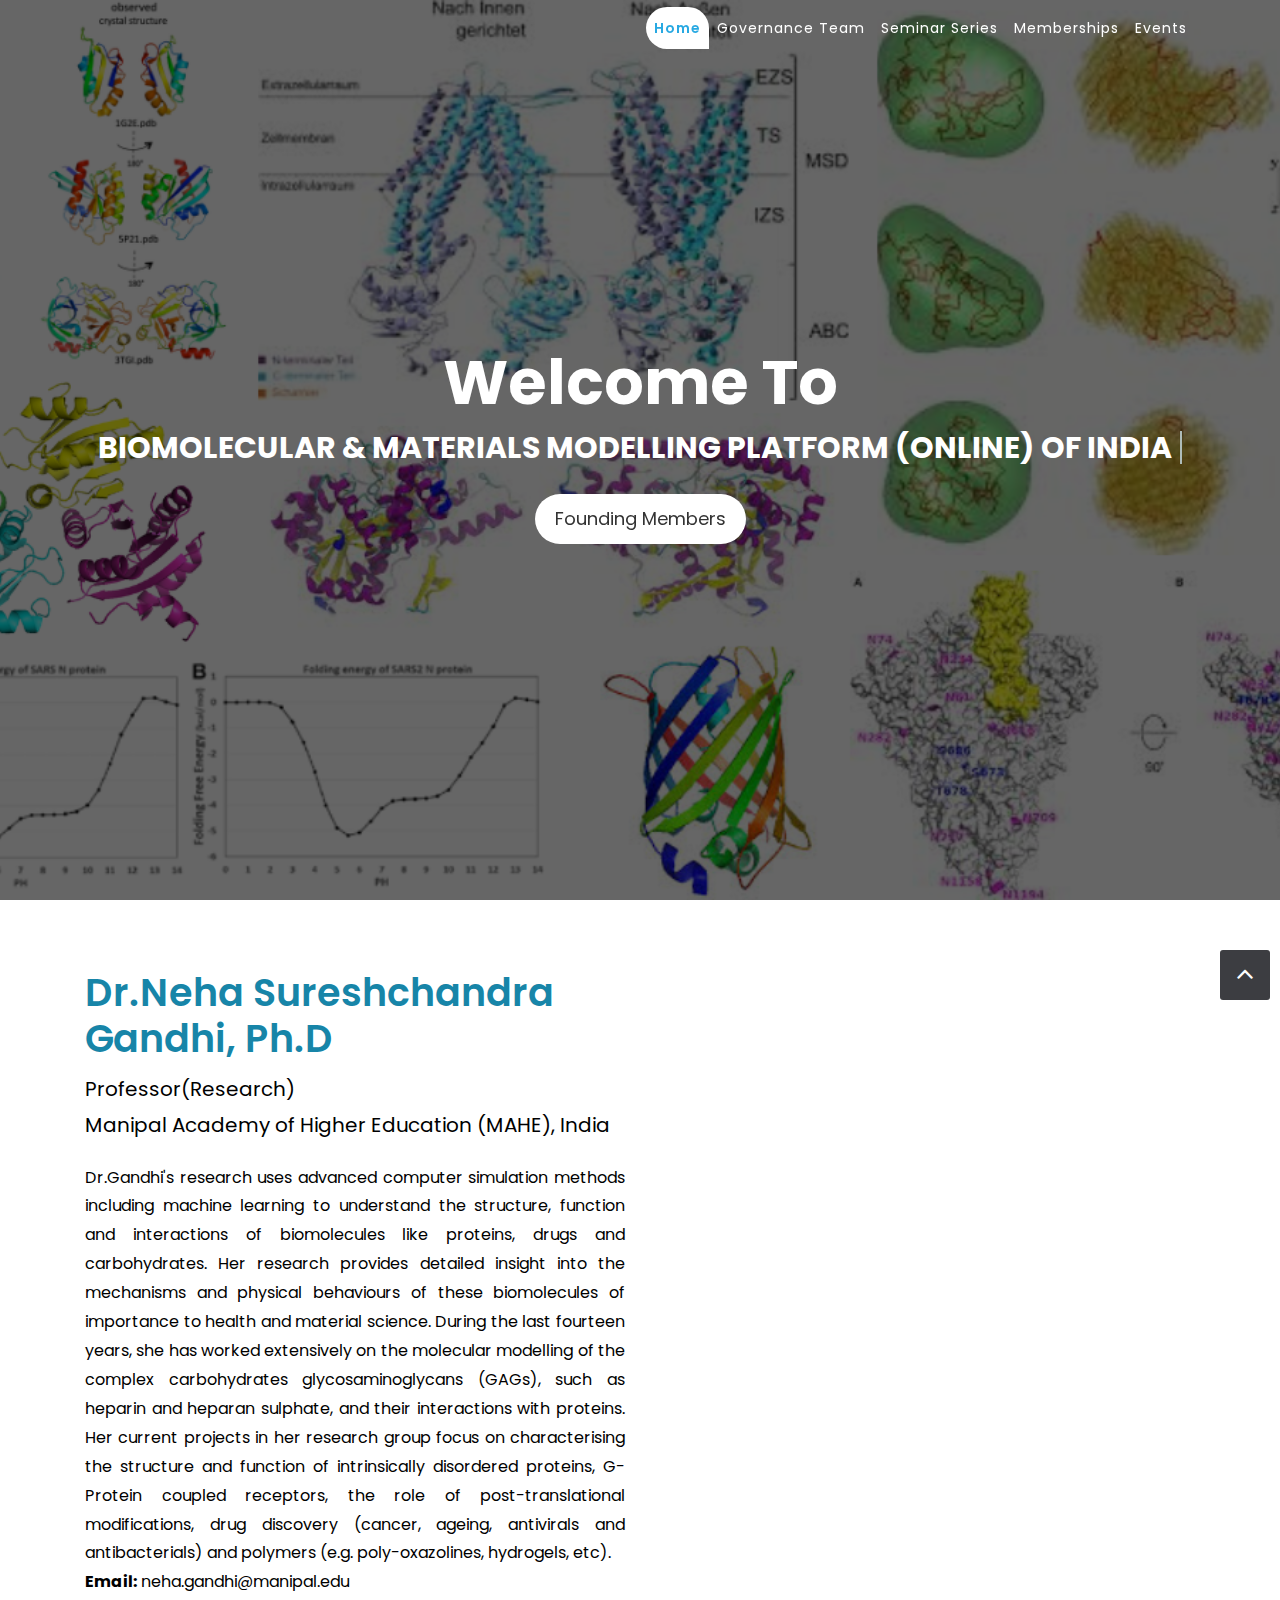
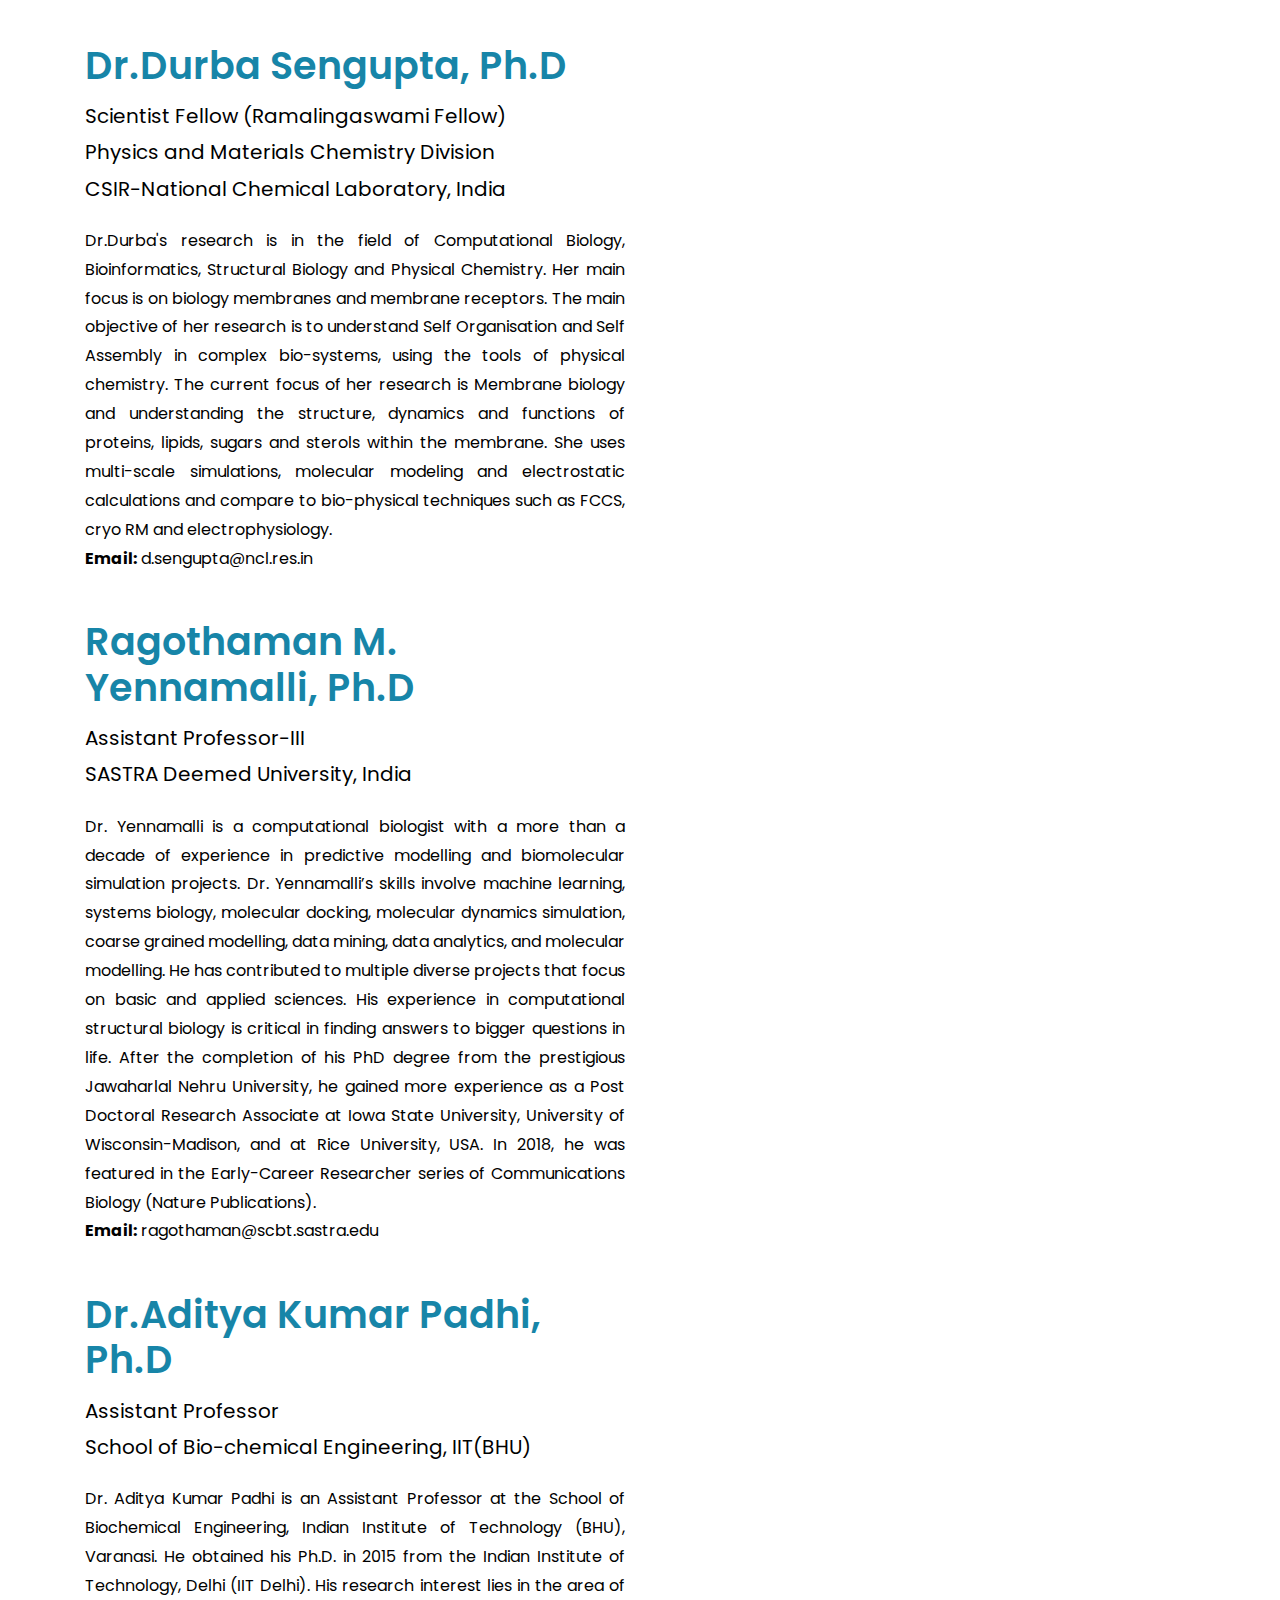
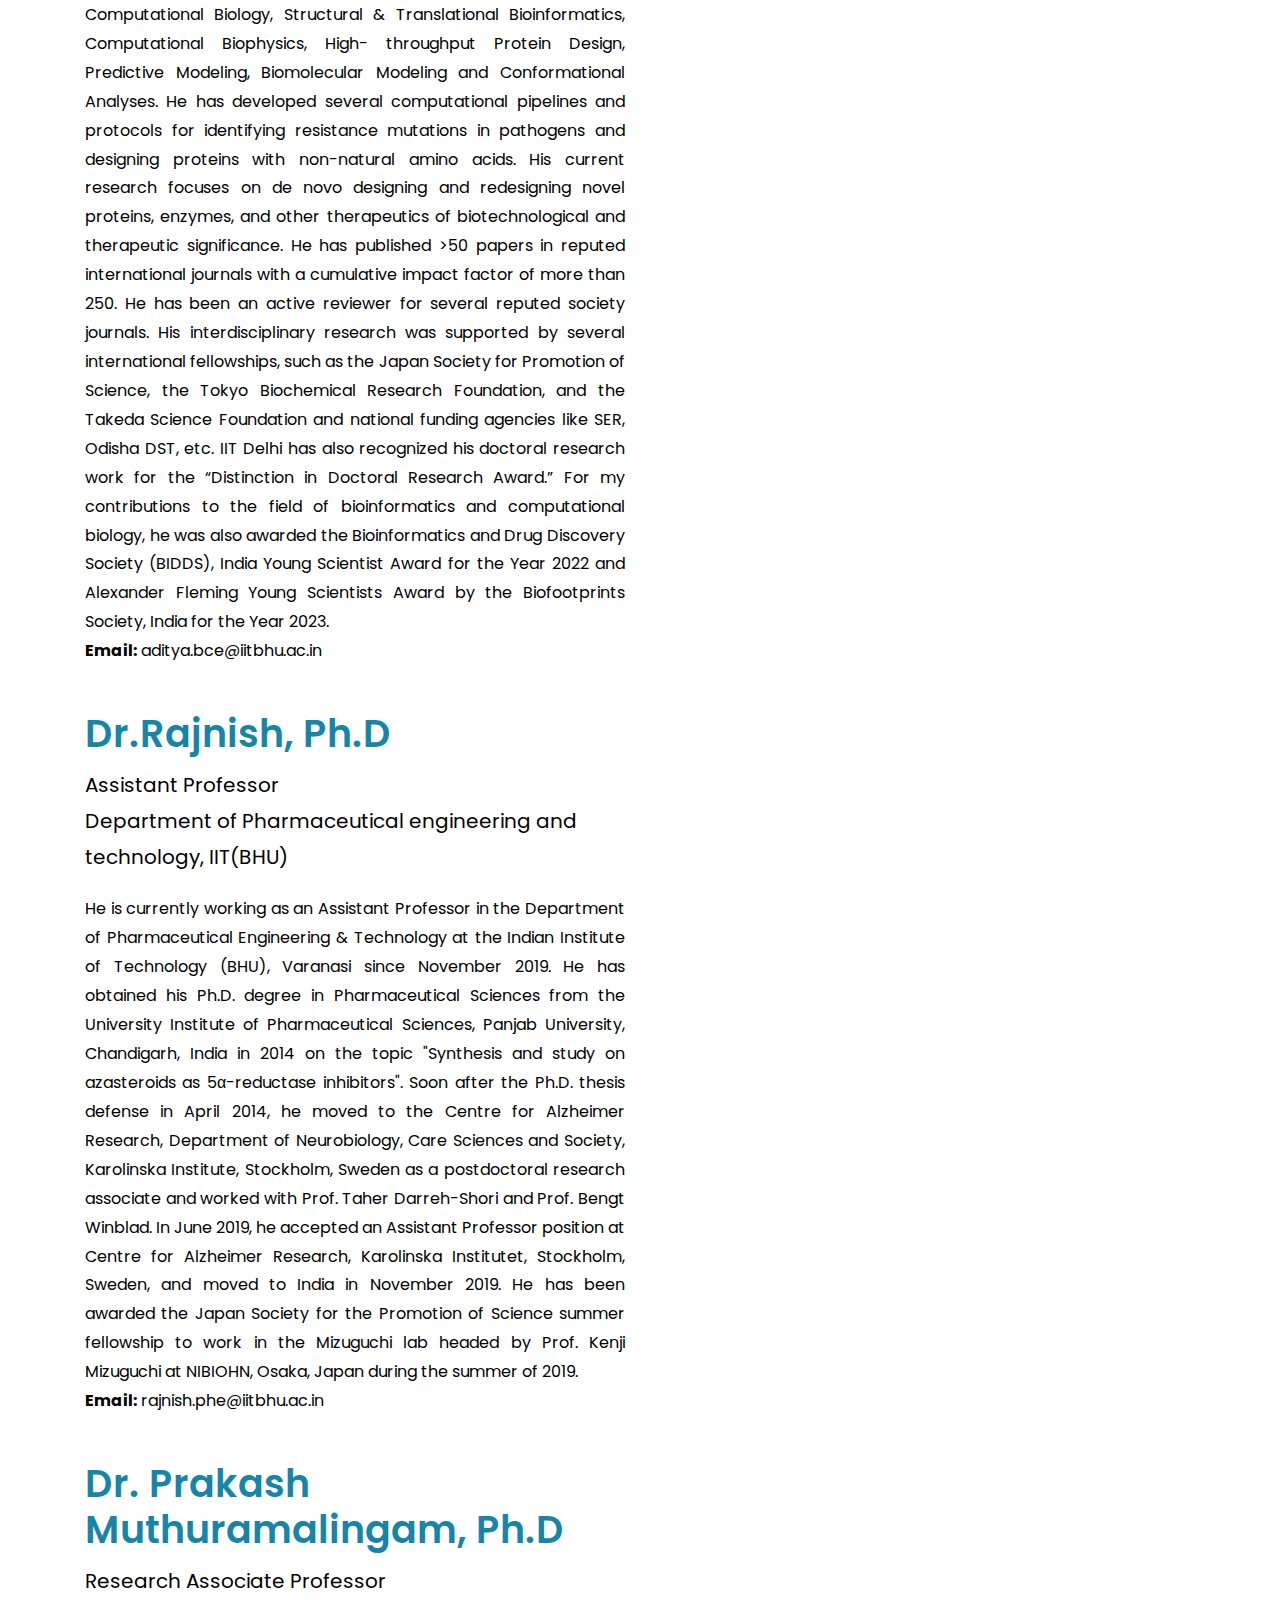
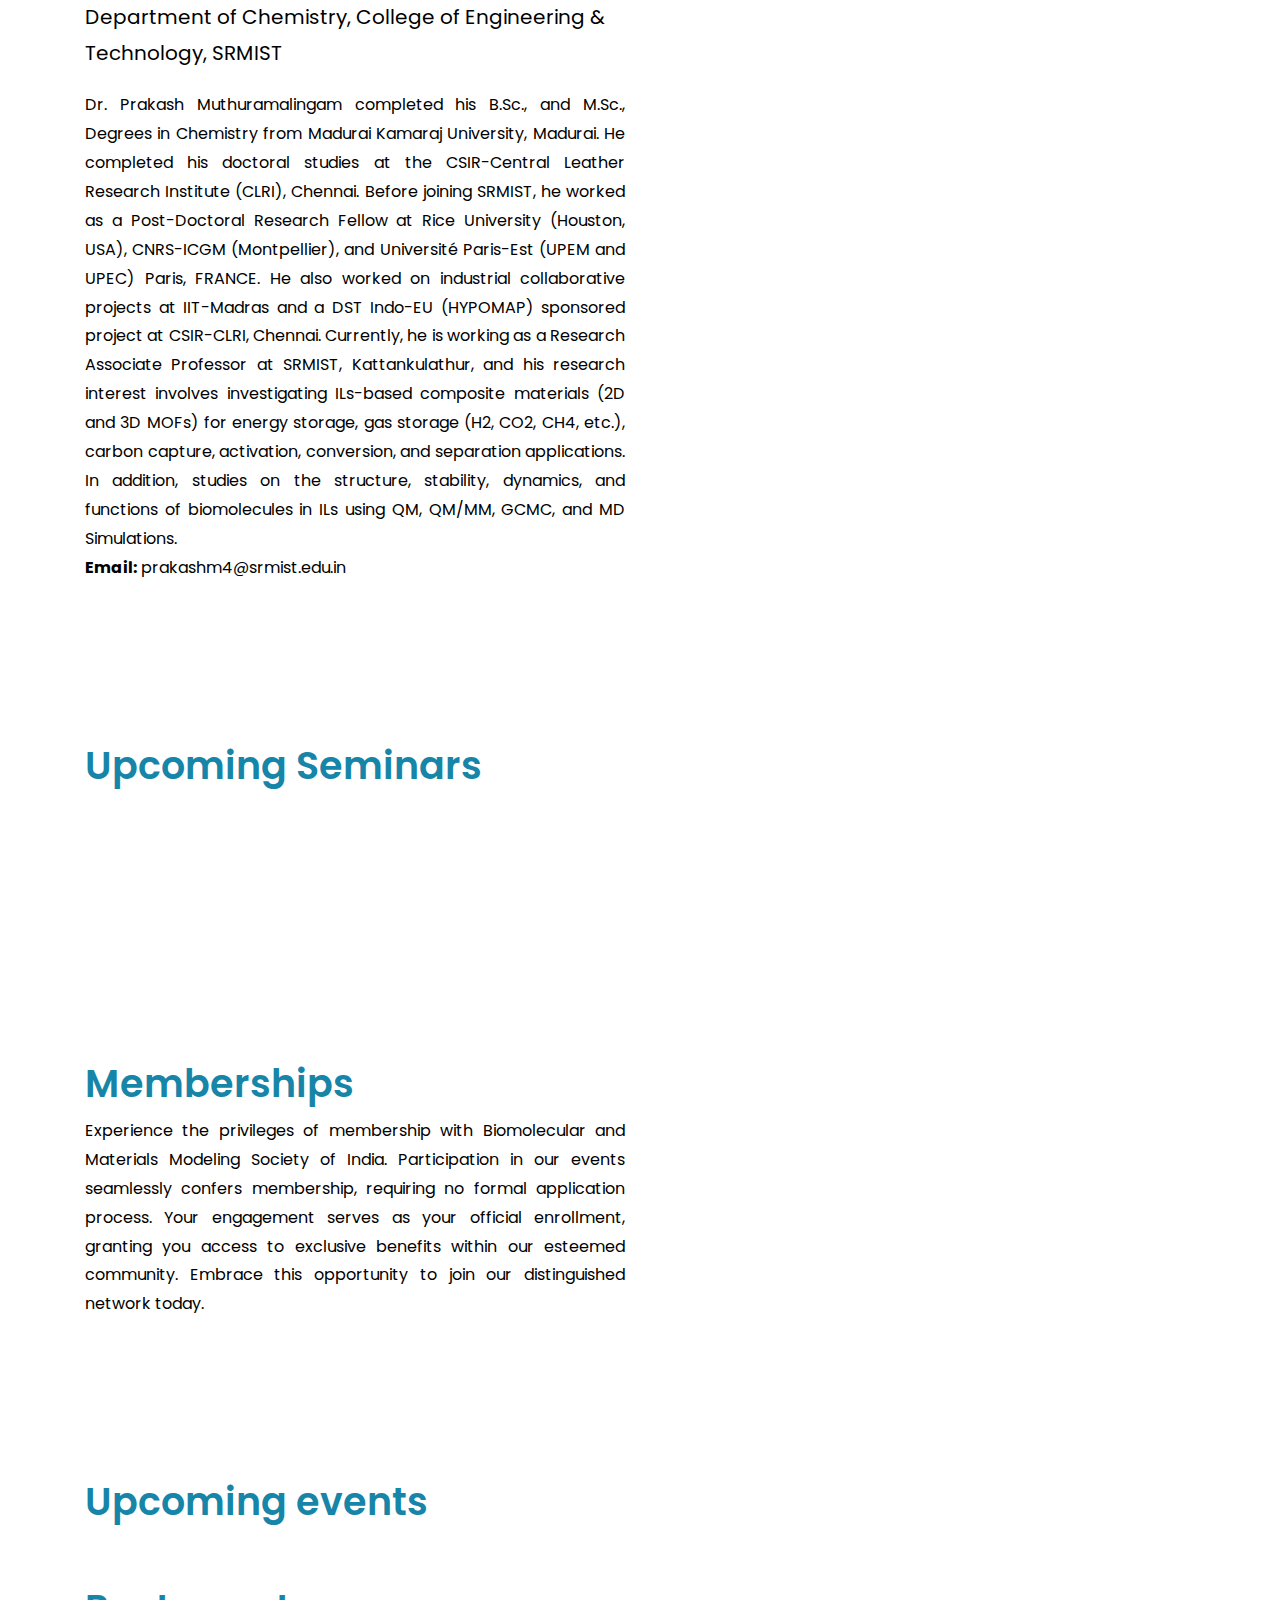
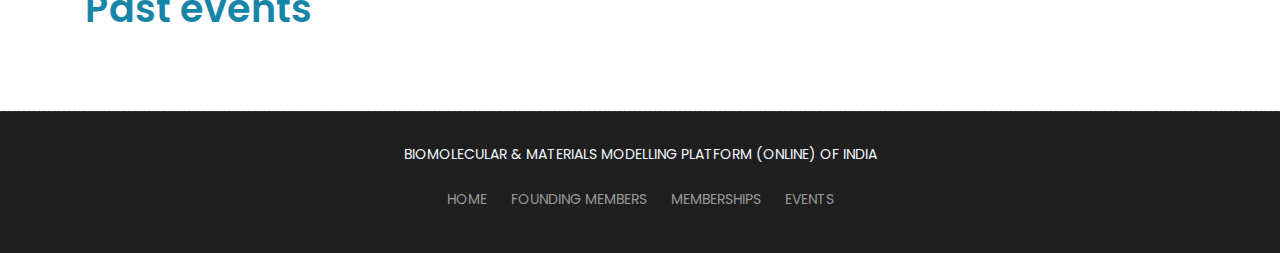
==== index.html @ 494cc8e1 "Update index.html" ====
<!DOCTYPE html>
<html lang="en">

    <!-- Basic -->
    <meta charset="utf-8">
    <meta http-equiv="X-UA-Compatible" content="IE=edge">   
   
    <!-- Mobile Metas -->
    <meta name="viewport" content="width=device-width, minimum-scale=1.0, maximum-scale=1.0, user-scalable=no">
 
     <!-- Site Metas -->
    <title>Biomolecular & Materials Modelling Platform (Online) of India</title>  
    <meta name="keywords" content="yennamalli">
    <meta name="description" content="sastra">
    <meta name="author" content="Dharshini Priya">

    <!-- Site Icons -->
    <!--<link rel="shortcut icon" href="images/favicon.ico" type="image/x-icon" />
    <link rel="apple-touch-icon" href="images/apple-touch-icon.png">-->

    <!-- Bootstrap CSS -->
    <link rel="stylesheet" href="css/bootstrap.min.css">
    <!-- Site CSS -->
    <link rel="stylesheet" href="style.css">
    <!-- Responsive CSS -->
    <link rel="stylesheet" href="css/responsive.css">
    <!-- Custom CSS -->
    <link rel="stylesheet" href="css/custom.css">
	<script src="js/modernizr.js"></script>
	<link rel="stylesheet" href="https://cdnjs.cloudflare.com/ajax/libs/font-awesome/4.7.0/css/font-awesome.min.css">
	<script src="js/button.js"></script>	<!-- Modernizr -->

    <!--[if lt IE 9]>
      <script src="https://oss.maxcdn.com/libs/html5shiv/3.7.0/html5shiv.js"></script>
      <script src="https://oss.maxcdn.com/libs/respond.js/1.4.2/respond.min.js"></script>
    <![endif]-->

</head>
<body id="page-top" class="politics_version">

    <!--LOADER
    <div id="preloader">
        <div id="main-ld">
			<div id="loader"></div>  
		</div>
    </div> end loader -->
  
	
    <!-- Navigation -->
    <nav class="navbar navbar-expand-lg navbar-dark fixed-top" id="mainNav">
      <div class="container">
       <!--<a class="navbar-brand js-scroll-trigger" href="#page-top">
			<img class="img-fluid" src="logo/Logo.png"  width="80px" height="80px" alt="" />
		</a>-->
        <button class="navbar-toggler navbar-toggler-right" type="button" data-toggle="collapse" data-target="#navbarResponsive" aria-controls="navbarResponsive" aria-expanded="false" aria-label="Toggle navigation">
          Menu
          <i class="fa fa-bars"></i>
        </button>
        <div class="collapse navbar-collapse" id="navbarResponsive">
          <ul class="navbar-nav text-uppercase ml-auto">
            <li class="nav-item">
              <a class="nav-link js-scroll-trigger active" href="#home">Home</a>
			</li>
			<li class="nav-item">
				<a class="nav-link js-scroll-trigger active" href="#PI">Governance Team</a>
			  </li>
			  <li class="nav-item">
				<a class="nav-link js-scroll-trigger active" href="#Teaching">Seminar Series</a>
			  </li>
			  <li class="nav-item">
				<a class="nav-link js-scroll-trigger active" href="#memberships">Memberships</a>
			  </li>
			  <li class="nav-item">
				<a class="nav-link js-scroll-trigger active" href="#events">Events</a>
			  </li>
          </ul>
        </div>
      </div>
	</nav>
	
<!--HOME-->	
	<section id="home" class="main-banner parallaxie" style="background: url('uploads/cover_1.png')">
		<div class="heading">
			<h1>Welcome to</h1>			
			<h3 class="cd-headline clip is-full-width">
				<!--<span>Lorem Ipsum Dolor Sit Amet </span>-->
				<span class="cd-words-wrapper">
					<b class="is-visible">Biomolecular & Materials Modelling Platform (Online) of India</b>
					<!--<b>Web Design</b>
					<b>Creative Design</b>
					<b>Graphic Design</b>-->
				</span>
				<div class="btn-ber">
					<a class="get_btn hvr-bounce-to-top" href="#PI">Founding Members</a>
				</div>
			</h3>
		</div>
	</section>
<!--HOME ENDS-->


<!-- Meet the GOVERNANCE TEAM-->
    <div id="PI" class="section wb">
        <div class="container">
            <div class="row">
                <div class="col-md-6">
                    <div class="message-box"> 
<h2 style="color:#1785A8">Dr.Neha Sureshchandra Gandhi, Ph.D</h2>
                        <p style="font-size:20px; color:black"> Professor(Research)<br>
							Manipal Academy of Higher Education (MAHE), India </p>
						<p style="font-size:16px; color:black" align="justify">
						   Dr.Gandhi's research uses advanced computer simulation methods including machine learning to understand the structure, function and interactions of biomolecules like proteins, drugs and carbohydrates. Her research provides detailed insight into the mechanisms and physical behaviours of these biomolecules of importance to health and material science. During the last fourteen years, she has worked extensively on the molecular modelling of the complex carbohydrates glycosaminoglycans (GAGs), such as heparin and heparan sulphate, and their interactions with proteins.
						   Her current projects in her research group focus on characterising the structure and function of intrinsically disordered proteins, G-Protein coupled receptors, the role of post-translational modifications, drug discovery (cancer, ageing, antivirals and antibacterials) and polymers (e.g. poly-oxazolines, hydrogels, etc).
						   <b><br>Email:</b> neha.gandhi@manipal.edu<br> </p>
						   
						  <br>


			<h2 style="color:#1785A8">Dr.Durba Sengupta, Ph.D</h2>
                        <p style="font-size:20px; color:black"> Scientist Fellow (Ramalingaswami Fellow)<br> Physics and Materials Chemistry Division<br>
							CSIR-National Chemical Laboratory, India </p>
						<p style="font-size:16px; color:black" align="justify">
						   Dr.Durba's research is in the field of Computational Biology, Bioinformatics, Structural Biology and Physical Chemistry. Her main focus is on biology membranes and membrane receptors. The main objective of her research is to understand Self Organisation and Self Assembly in complex bio-systems, using the tools of physical chemistry. The current focus of her research is Membrane biology and understanding the structure, dynamics
						   and functions of proteins, lipids, sugars and sterols within the membrane. She uses multi-scale simulations, molecular modeling and electrostatic calculations and compare to bio-physical techniques such as FCCS, cryo RM and electrophysiology.
						   <b><br>Email:</b> d.sengupta@ncl.res.in<br> </p>
						   
						 <br>

			    
                        <h2 style="color:#1785A8">Ragothaman M. Yennamalli, Ph.D</h2>
                        <p style="font-size:20px; color:black"> Assistant Professor-III<br>
							SASTRA Deemed University, India </p>
						<p style="font-size:16px; color:black" align="justify">
						   Dr. Yennamalli is a computational biologist with a more than a decade of experience in predictive modelling and biomolecular simulation projects. Dr. Yennamalli’s skills involve machine learning, systems biology, molecular docking, molecular dynamics simulation, coarse grained modelling, data mining, data analytics, and molecular modelling. He has contributed to multiple diverse projects that focus on basic and applied sciences. His experience in computational structural biology is critical in finding answers to bigger questions in life.
						   After the completion of his PhD degree from the prestigious Jawaharlal Nehru University, he gained more experience as a Post Doctoral Research Associate at Iowa State University, University of Wisconsin-Madison, and at Rice University, USA. 
						   In 2018, he was featured in the Early-Career Researcher series of Communications Biology (Nature Publications).
						<b><br>Email:</b> ragothaman@scbt.sastra.edu<br></p>
						
						<br>

			<h2 style="color:#1785A8">Dr.Aditya Kumar Padhi, Ph.D</h2>
                        <p style="font-size:20px; color:black"> Assistant Professor<br>
							School of Bio-chemical Engineering, IIT(BHU) </p>
						<p style="font-size:16px; color:black" align="justify">
							Dr. Aditya Kumar Padhi is an Assistant Professor at the School of Biochemical
							Engineering, Indian Institute of Technology (BHU), Varanasi. He obtained his Ph.D. in 2015 from the
							Indian Institute of Technology, Delhi (IIT Delhi). His research interest lies in the area of
							Computational Biology, Structural &amp; Translational Bioinformatics, Computational Biophysics, High-
							throughput Protein Design, Predictive Modeling, Biomolecular Modeling and Conformational
							Analyses. He has developed several computational pipelines and protocols for identifying resistance
							mutations in pathogens and designing proteins with non-natural amino acids. His current research
							focuses on de novo designing and redesigning novel proteins, enzymes, and other therapeutics of
							biotechnological and therapeutic significance. He has published &gt;50 papers in reputed international
							journals with a cumulative impact factor of more than 250. He has been an active reviewer for several
							reputed society journals. His interdisciplinary research was supported by several international
							fellowships, such as the Japan Society for Promotion of Science, the Tokyo Biochemical Research
							Foundation, and the Takeda Science Foundation and national funding agencies like SER, Odisha DST,
							etc. IIT Delhi has also recognized his doctoral research work for the “Distinction in Doctoral
							Research Award.” For my contributions to the field of bioinformatics and computational biology, he
							was also awarded the Bioinformatics and Drug Discovery Society (BIDDS), India Young Scientist
							Award for the Year 2022 and Alexander Fleming Young Scientists Award by the Biofootprints
							Society, India for the Year 2023.
						<b><br>Email:</b> aditya.bce@iitbhu.ac.in<br></p>
						
						<br>

			<h2 style="color:#1785A8">Dr.Rajnish, Ph.D</h2>
                        <p style="font-size:20px; color:black"> Assistant Professor<br>
							Department of Pharmaceutical engineering and technology, IIT(BHU) </p>
						<p style="font-size:16px; color:black" align="justify">
						   He is currently working as an Assistant Professor in the Department of Pharmaceutical Engineering & Technology at the Indian Institute of Technology (BHU), Varanasi since November 2019. He has obtained his Ph.D. degree in Pharmaceutical Sciences from the University Institute of Pharmaceutical Sciences,
						   Panjab University, Chandigarh, India in 2014 on the topic "Synthesis and study on azasteroids as 5α-reductase inhibitors". Soon after the Ph.D. thesis defense in April 2014, he moved to the Centre for Alzheimer Research, Department of Neurobiology, Care Sciences and Society, Karolinska
						   Institute, Stockholm, Sweden as a postdoctoral research associate and worked with Prof. Taher Darreh-Shori and Prof. Bengt Winblad. In June 2019, he accepted an Assistant Professor position at Centre for Alzheimer Research, Karolinska Institutet, Stockholm, Sweden, and moved to India in
						   November 2019. He has been awarded the Japan Society for the Promotion of Science summer fellowship to work in the Mizuguchi lab headed by Prof. Kenji Mizuguchi at NIBIOHN, Osaka, Japan during the summer of 2019.
						<b><br>Email:</b> rajnish.phe@iitbhu.ac.in<br></p>
						
						<br>
						
			<h2 style="color:#1785A8">Dr. Prakash Muthuramalingam, Ph.D</h2>
                        <p style="font-size:20px; color:black"> Research Associate Professor<br>
							Department of Chemistry, College of Engineering & Technology, SRMIST</p>
						<p style="font-size:16px; color:black" align="justify">
						   Dr. Prakash Muthuramalingam completed his B.Sc., and M.Sc., Degrees in Chemistry from Madurai Kamaraj University, Madurai. He completed his doctoral studies at the CSIR-Central Leather Research Institute (CLRI), Chennai. Before joining SRMIST, he worked as a Post-Doctoral Research Fellow at Rice University (Houston, USA), CNRS-ICGM (Montpellier), and Université Paris-Est (UPEM and UPEC) Paris, FRANCE. He also worked on industrial collaborative projects at IIT-Madras and a DST Indo-EU (HYPOMAP) sponsored project at CSIR-CLRI, Chennai. Currently, he is working as a Research Associate Professor at SRMIST, Kattankulathur, and his research interest involves investigating ILs-based composite materials (2D and 3D MOFs) for energy storage, gas storage (H2, CO2, CH4, etc.), carbon capture, activation, conversion, and separation applications. In addition, studies on the structure, stability, dynamics, and functions of biomolecules in ILs using QM, QM/MM, GCMC, and MD Simulations.
						<b><br>Email:</b> prakashm4@srmist.edu.in<br></p>
						
                        <!--<a href="#" class="sim-btn hvr-bounce-to-top"><span>Contact Us</span></a>-->
                    </div><!-- end messagebox -->
                </div><!-- end col -->

                <div class="col-md-6">
                    <div class="right-box-pro wow fadeIn">
						<center><img style="padding-top:110px; padding-bottom:160px;" src="uploads/Dr. Neha Sureshchandra Gandhi.jpg" alt="" class="img-fluid img-rounded"  width="300px" height="300px">
						<img style="padding-top:180px; padding-bottom:120px;" src="uploads/Dr.Durba Sengupta_1.jpg" alt="" class="img-fluid img-rounded"  width="300px" height="300px">
						<img style="padding-top:220px; padding-bottom:20px;" src="uploads/Raghu_1.jpg" alt="" class="img-fluid img-rounded"  width="300px" height="300px">
						<img style="padding-top:200px; padding-bottom:500px;" src="uploads/AKP_1.jpg" alt="" class="img-fluid img-rounded"  width="300px" height="300px">
						<img style="padding-top:160px; padding-bottom:250px;" src="uploads/Dr. Rajnish_1.jpeg" alt="" class="img-fluid img-rounded" width="300px" height="300px">
						<img style="padding-top:250px" src="uploads/Dr.Prakash Muthuramalingam.jpg" alt="" class="img-fluid img-rounded" width="300px" height="300px"></center>
                        
				    </div><!-- end media -->
                </div><!-- end col -->
            </div><!-- end row -->
        </div><!-- end container -->
    </div><!-- end section -->
<!--MEET THE GOVERNANCE TEAM ENDS-->

<!-- Seminar--series-->
    <div id="Teaching" class="section wb">
        <div class="container">
            <div class="row">
                <div class="col-md-6">
                    <div class="message-box">                        
                        <h2 style="color:#1785A8;  float:center;">Upcoming Seminars</h2>
							<div class="right-box-pro wow fadeIn" id="items_container">
								<br><br> 
						<div class="text" id="text" style="font-size:40px; color:black;">25th March 2024 
							<button id="image-button" onclick="buttonClicked()">
									<img src="uploads/button.png" alt="Button Image">
									<div class="onclick" id="onc" style=" float:center;"></div>
								</button>
							</div><!-- end media -->							   
							</div>
                        <!--<a href="#" class="sim-btn hvr-bounce-to-top"><span>Contact Us</span></a>-->
                    </div><!-- end messagebox -->
                </div><!-- end col -->

                <div class="col-md-6">
				<br><br>
							<div class="right-box-pro wow fadeIn" id="items_container">
								<br><br> 
								<div class="text1" id="text1" style="font-size:40px; color:black">25th March 2024 
								<button id="image-button1" onclick="buttonClicked1()">
									<img src="uploads/button.png" alt="Button Image">
									<div class="onclick1"></div>
								</button>
								</div>
							</div><!-- end media -->
				</div><!-- end col -->
				
				
            </div><!-- end row -->
        </div><!-- end container -->
    </div><!-- end section -->
<!--Seminar--series ENDS-->

<!-- Membership-->
    <div id="memberships" class="section wb">
        <div class="container">
            <div class="row">
                <div class="col-md-6">
                    <div class="message-box">                        
                        <h2 style="color:#1785A8">Memberships</h2>
							   <p style="font-size:16px; color:black" align="justify">Experience the privileges of membership with Biomolecular and Materials Modeling Society of India. Participation in our events seamlessly confers membership, requiring no formal application process. Your engagement serves as your official enrollment, granting you access to exclusive benefits within our esteemed community.
							   Embrace this opportunity to join our distinguished network today.</p>	
                        <!--<a href="#" class="sim-btn hvr-bounce-to-top"><span>Contact Us</span></a>-->
                    </div><!-- end messagebox -->
                </div><!-- end col -->
            </div><!-- end row -->
        </div><!-- end container -->
    </div><!-- end section -->
<!-- Membership ENDS-->

<!-- Events-->
    <div id="events" class="section wb">
        <div class="container">
            <div class="row">
                <div class="col-md-6">
                    <div class="message-box">                        
                        <h2 style="color:#1785A8">Upcoming events</h2>
						<ul style="list-style-type:disc">
							   <!--<li style="font-size:16px; color:black" align="justify">Upcoming event 1</li>
							   <li style="font-size:16px; color:black" align="justify">Upcoming event 2</li>
							   <li style="font-size:16px; color:black" align="justify">Upcoming event 3</li>-->	
						</ul>
						<br><br>
						<h2 style="color:#1785A8">Past events</h2>
						<ul style="list-style-type:square">
							   <!--<li style="font-size:16px; color:black" align="justify">Event 1</li>	
							   <li style="font-size:16px; color:black" align="justify">Event 2</li>	
							   <li style="font-size:16px; color:black" align="justify">Event 3</li>-->
						</ul>
                        <!--<a href="#" class="sim-btn hvr-bounce-to-top"><span>Contact Us</span></a>-->
                    </div><!-- end messagebox -->
                </div><!-- end col -->
            </div><!-- end row -->
        </div><!-- end container -->
    </div><!-- end section -->
<!-- Events ENDS-->

<!--FOOTER-->
    <div class="copyrights">
        <div class="container">
            <div class="footer-distributed">
				<a href="#home", style="color: aliceblue;">BIOMOLECULAR & MATERIALS MODELLING PLATFORM (ONLINE) OF INDIA</a>

                <div class="footer-center">
                    <p class="footer-links">
							<!---<a class="navbar-brand js-scroll-trigger" href="#page-top">
									<img class="img-fluid" src="logo/Logo.png"  width="200px" height="200px" alt="" />
							</a><br><br>-->
                        <a href="#home">Home</a>
                        <a href="#PI">Founding Members</a>
						<a href="#memberships">Memberships</a>
						<a href="#events">Events</a>
                    </p>
                    <!--<p class="footer-company-name">All Rights Reserved. &copy; 2018 <a href="#">OnNext</a> Design By : 
					<a href="https://html.design/">html design</a></p>-->
                </div>
            </div>
        </div><!-- end container -->
    </div><!-- end copyrights -->

    <a href="#" id="scroll-to-top" class="dmtop global-radius"><i class="fa fa-angle-up"></i></a>

    <!-- ALL JS FILES -->
    <script src="js/all.js"></script>
	<!-- Camera Slider -->
	<script src="js/jquery.mobile.customized.min.js"></script>
	<script src="js/jquery.easing.1.3.js"></script> 
	<script src="js/parallaxie.js"></script>
	<script src="js/headline.js"></script>
	<!-- Contact form JavaScript -->
    <script src="js/jqBootstrapValidation.js"></script>
    <script src="js/contact_me.js"></script>
    <!-- ALL PLUGINS -->
    <script src="js/custom.js"></script>
    <script src="js/jquery.vide.js"></script>

</body>
</html>
---- style.css ----
/*------------------------------------------------------------------
    Version: 1.0
-------------------------------------------------------------------*/

/*------------------------------------------------------------------
    IMPORT FONTS
-------------------------------------------------------------------*/

@import url('https://fonts.googleapis.com/css?family=Poppins:100,200,300,400,500,600,700,800');

/*------------------------------------------------------------------
    IMPORT FILES
-------------------------------------------------------------------*/

@import url(css/animate.css);
@import url(css/camera.css);
@import url(css/flaticon.css);
@import url(css/prettyPhoto.css);
@import url(css/owl.carousel.css);
@import url(css/font-awesome.min.css);

/*------------------------------------------------------------------
    SKELETON
-------------------------------------------------------------------*/

body {
    color: #999999;
    font-size: 14px;
    font-family: 'Poppins', sans-serif;
    line-height: 1.80857;
}

html, body{
	height: 100%;
}

body.demos .section {
    background: url(images/bg.png) repeat top center #f2f3f5;
}

body.demos .section-title img {
    max-width: 280px;
    display: block;
    margin: 10px auto;
}

body.demos .service-widget h3 {
    border-bottom: 1px solid #ededed;
    font-size: 18px;
    padding: 20px 0;
    background-color: #ffffff;
}

body.demos .service-widget {
    margin: 0 0 30px;
    padding: 30px;
    background-color: #fff
}

body.demos .container-fluid {
    max-width: 1080px
}

a {
    color: #1f1f1f;
    text-decoration: none !important;
    outline: none !important;
    -webkit-transition: all .3s ease-in-out;
    -moz-transition: all .3s ease-in-out;
    -ms-transition: all .3s ease-in-out;
    -o-transition: all .3s ease-in-out;
    transition: all .3s ease-in-out;
}

h1,
h2,
h3,
h4,
h5,
h6 {
    letter-spacing: 0;
    font-weight: normal;
    position: relative;
    padding: 0 0 10px 0;
    font-weight: normal;
    line-height: 120% !important;
    color: #333333;
    margin: 0
}

h1 {
    font-size: 24px
}

h2 {
    font-size: 22px
}

h3 {
    font-size: 18px
}

h4 {
    font-size: 16px
}

h5 {
    font-size: 14px
}

h6 {
    font-size: 13px
}

h1 a,
h2 a,
h3 a,
h4 a,
h5 a,
h6 a {
    color: #212121;
    text-decoration: none!important;
    opacity: 1
}

h1 a:hover,
h2 a:hover,
h3 a:hover,
h4 a:hover,
h5 a:hover,
h6 a:hover {
    opacity: .8
}

a {
    color: #222222;
    text-decoration: none;
    outline: none;
}

a,
.btn {
    text-decoration: none !important;
    outline: none !important;
    -webkit-transition: all .3s ease-in-out;
    -moz-transition: all .3s ease-in-out;
    -ms-transition: all .3s ease-in-out;
    -o-transition: all .3s ease-in-out;
    transition: all .3s ease-in-out;
}

.btn-custom {
    margin-top: 20px;
    background-color: transparent !important;
    border: 2px solid #ddd;
    padding: 12px 40px;
    font-size: 16px;
}

.lead {
    font-size: 18px;
    line-height: 30px;
    color: #767676;
    margin: 0;
    padding: 0;
}

blockquote {
    margin: 20px 0 20px;
    padding: 30px;
}

ul, li{
	margin: 0px;
	list-style: none;
	padding: 0px;
}

ol{
    type=1;
    font-size:20px;
    color:black;
    start:1;

}

/*------------------------------------------------------------------
    WP CORE
-------------------------------------------------------------------*/

.first {
    clear: both
}

.last {
    margin-right: 0
}

.alignnone {
    margin: 5px 20px 20px 0;
}

.aligncenter,
div.aligncenter {
    display: block;
    margin: 5px auto 5px auto;
}

.alignright {
    float: right;
    margin: 10px 0 20px 20px;
}

.alignleft {
    float: left;
    margin: 10px 20px 20px 0;
}

a img.alignright {
    float: right;
    margin: 10px 0 20px 20px;
}

a img.alignnone {
    margin: 10px 20px 20px 0;
}

a img.alignleft {
    float: left;
    margin: 10px 20px 20px 0;
}

a img.aligncenter {
    display: block;
    margin-left: auto;
    margin-right: auto
}

.wp-caption {
    background: #fff;
    border: 1px solid #f0f0f0;
    max-width: 96%;
    /* Image does not overflow the content area */
    padding: 5px 3px 10px;
    text-align: center;
}

.wp-caption.alignnone {
    margin: 5px 20px 20px 0;
}

.wp-caption.alignleft {
    margin: 5px 20px 20px 0;
}

.wp-caption.alignright {
    margin: 5px 0 20px 20px;
}

.wp-caption img {
    border: 0 none;
    height: auto;
    margin: 0;
    max-width: 98.5%;
    padding: 0;
    width: auto;
}

.wp-caption p.wp-caption-text {
    font-size: 11px;
    line-height: 17px;
    margin: 0;
    padding: 0 4px 5px;
}


/* Text meant only for screen readers. */

.screen-reader-text {
    clip: rect(1px, 1px, 1px, 1px);
    position: absolute !important;
    height: 1px;
    width: 1px;
    overflow: hidden;
}

.screen-reader-text:focus {
    background-color: #f1f1f1;
    border-radius: 3px;
    box-shadow: 0 0 2px 2px rgba(0, 0, 0, 0.6);
    clip: auto !important;
    color: #21759b;
    display: block;
    font-size: 14px;
    font-size: 0.875rem;
    font-weight: bold;
    height: auto;
    left: 5px;
    line-height: normal;
    padding: 15px 23px 14px;
    text-decoration: none;
    top: 5px;
    width: auto;
    z-index: 100000;
    /* Above WP toolbar. */
}


/*------------------------------------------------------------------
    HEADER
-------------------------------------------------------------------*/

.navbar-dark{
	background-color: transparent;
	transition: all 0.3s ease 0s;
}

.navbar-dark .navbar-nav .nav-link{
	color: #ffffff;
	letter-spacing: 1px;
	font-size: 14px;
	position: relative;
	text-transform: capitalize;
}
.navbar-dark .navbar-nav .nav-link:hover{
	color: #ffffff;
}
.navbar-dark .navbar-nav .nav-link.active{
	font-weight: 600;
}
.navbar-dark .navbar-nav .nav-link::after {
    content: '';
    width: 0;
    height: 3px;
    background: #ffffff;
    position: absolute;
    bottom: 0;
    left: 0;
	right: 0;
	text-align: center;
	margin: 0 auto;
    border-radius: 0px;
    -webkit-transition: all .5s;
    transition: all .5s;
    z-index: -1;
}
.navbar-dark .navbar-nav .nav-link.active{
	color: #28a9e2;
}
.navbar-dark .navbar-nav .nav-link.active::after {
	width: 100%;
	height: 42px;
	border-radius: 100px 100px 0px 100px;
}


#mainNav.navbar-shrink .navbar-nav .nav-link{
	color: #28a9e2;
}

#mainNav.navbar-shrink .navbar-nav .nav-link::after{
	background: #28a9e2;
}

#mainNav.navbar-shrink .navbar-nav .nav-link.active{
	color: #ffffff;
}

#mainNav.navbar-shrink .navbar-brand img{
	max-width: 130px;
}


/*------------------------------------------------------------------
    SECTIONS
-------------------------------------------------------------------*/

.main-banner{
	height: 100%;
	position: relative;
}

.main-banner{
	display: table;
    width: 100%;
	text-align: center;
}
.main-banner::after {
    content: " ";
    position: absolute;
    top: 0;
    bottom: 0;
    left: 0;
    right: 0;
    background-color: #000;
    z-index: 0;
    opacity: .6;
}
.heading{
	color: #fff;
	display: table-cell;
	vertical-align: middle;
	position: relative;
	z-index: 1;
}
.heading h1{
	color: #ffffff;
	font-weight: 700;
	font-size: 62px;
	text-transform: capitalize;
}
.heading p{
	font-size: 18px;
	padding: 20px 0px;
}

.heading h3{
	color: ffffff;
}

.cd-words-wrapper {
  display: inline-block;
  position: relative;
  text-align: left;
}
.cd-words-wrapper b {
  display: inline-block;
  position: absolute;
  white-space: nowrap;
  left: 0;
  top: 0;
}
.cd-words-wrapper b.is-visible {
  position: relative;
}
.no-js .cd-words-wrapper b {
  opacity: 0;
}
.no-js .cd-words-wrapper b.is-visible {
  opacity: 1;
}

/* -------------------------------- 

xclip 

-------------------------------- */
.cd-headline.clip span {
  display: inline-block;
  padding: .2em 0;
  color: #ffffff;
  font-size: 30px;
}
.cd-headline.clip span b{
	text-transform: uppercase;
}
.cd-headline.clip .cd-words-wrapper {
  overflow: hidden;
  vertical-align: top;
}
.cd-headline.clip .cd-words-wrapper::after {
  /* line */
  content: '';
  position: absolute;
  top: 0;
  right: 0;
  width: 2px;
  height: 100%;
  background-color: #aebcb9;
}
.cd-headline.clip b {
  opacity: 0;
}
.cd-headline.clip b.is-visible {
  opacity: 1;
}


#mainNav.navbar-shrink {
    padding-top: 10px;
    padding-bottom: 10px;
    background-color: #ffffff;
	-webkit-animation: fadeInDown 700ms;
	animation: fadeInDown 700ms;
	-webkit-backface-visibility: hidden;
	border-radius: 0px;
	background: rgba(255, 255, 255) none repeat;
	box-shadow: -1px 1px 1px rgba(0, 0, 0, 0.1);
}

#clouds{
	margin-top: -5%;
	position: relative;
	z-index: 1;
}
#clouds path {
    fill: #ffffff;
    bottom: -10px;
    overflow: hidden;
    stroke: #ffffff;
}

.section {
    display: block;
    position: relative;
    overflow: hidden;
    padding: 70px 0;
}

.noover {
    overflow: visible;
}

.noover .btn-dark {
    border: 0 !important;
}

.nopad {
    padding: 0;
}

.nopadtop {
    padding-top: 0;
}

.section.wb {
    background-color: #ffffff;
}

.section.lb {
    background-color: #f2f3f5;
}

.section.db {
    background-color: #111111;
}

.section.color1 {
    background-color: #448AFF;
}

.first-section {
    display: block;
    position: relative;
    overflow: hidden;
    padding: 16em 0 13em;
}

.first-section h2 {
    color: #ffffff;
    font-size: 68px;
    font-weight: 300;
    text-transform: capitalize;
    display: block;
    margin: 0;
    padding: 0 0 30px;
    position: relative;
}

.first-section .lead {
    font-size: 21px;
    font-weight: 300;
    padding: 0 0 40px;
    margin: 0;
    line-height: inherit;
    color: #ffffff;
}

.macbookright {
    width: 980px;
    position: absolute;
    right: -15%;
    bottom: -6%;
}

.section-title {
    display: block;
    position: relative;
    margin-bottom: 60px;
}

.section-title p {
    color: #999;
    font-weight: 400;
    font-size: 18px;
    line-height: 23px;
    margin: 0;
}

.section-title h3 {
    font-size: 38px;
    font-weight: 500;
    line-height: 62px;
    margin: 0 0 25px;
    padding: 0;
    text-transform: none;
}

.section.colorsection p,
.section.colorsection h3{
    color: #ffffff;
}



.btn-hover-new{
	color: #333333;
	-webkit-transition: all 0.5s;
	-moz-transition: all 0.5s;
	-o-transition: all 0.5s;
	transition: all 0.5s;
	position: relative;
	border: 1px solid #333333;
	overflow: hidden;
	padding: 0px 18px;
	display: inline-block;
}

.sim-btn{	
	text-align: center;
	margin-right: auto;
	margin-left: auto;
	margin-top: 0px;
	cursor: pointer;
}

.btn-hover-new::after {
    content: attr(data-text);
    position: absolute;
    width: 100%;
    height: 100%;
    top: 0;
    left: 0;
    opacity: 0;
    -webkit-transform: translate(-30%, 0);
    transform: translate(-30%, 0);
    -webkit-transition: all 0.3s;
    -moz-transition: all 0.3s;
    -o-transition: all 0.3s;
    transition: all 0.3s;
}

.btn-hover-new span {
    -webkit-transition: all 0.3s;
    -moz-transition: all 0.3s;
    -o-transition: all 0.3s;
    transition: all 0.3s;
}

.btn-hover-new:hover{
	color: #ffffff;
	background-color: #333333;
}
.btn-hover-new:hover > span {
    opacity: 0;
    -webkit-transform: translate(0px,40px);
    transform: translate(0px,40px);
}
.btn-hover-new:hover::after {
    opacity: 1;
    -webkit-transform: translate(0, 0);
    transform: translate(0, 0);
}




.right-box-pro{
	position: relative;
	-webkit-box-shadow: 0px 0px 0px -4px rgba(0, 0, 0, 0.3);
	box-shadow: 0px 0px 0px -4px rgba(0, 0, 0, 0.3);
}
.right-box-pro img{
	display: block;
	position: relative;
	z-index: 2;
}
.right-box-pro button:hover {
  transform: scale(1);
}
.text img{
  width: 30px;
  height: 30px;
}
#onc{
	display: block;
}
#image-button, #image-button1{
	cursor: pointer;
}
.onclick img, .onclick1 img, .onclick p, .onclick1 p{
  display: block;
}
.onclick p, .onclick1 p{
	font-size:16px;
}	
.text1 img{
  width: 30px;
  height: 30px;
}
.onclick img, .onclick1 img{
	width: 200px;
	height:200px;
	float: center;
}
.right-box-pro::before {
    content: "";
    background: url(images/country-quilt-dark.png);
    width: 100%;
    height: 100%;
	border-radius: 100px 100px 0px 100px;
    position: absolute;
    bottom: -20px;
    right: -20px;
    z-index: 0;
}



.services-inner-box{
	padding: 15px;
	background: #ffffff;
	margin-bottom: 30px;
	border-radius: 50px 50px 0px 50px;
	position: relative;
	transition: all 0.3s ease-in-out 0s;
}
.ser-icon{
	width: 90px;
	height: 90px;
	text-align: center;
	line-height: 90px;
	position: relative;
	z-index: 1;
}
.ser-icon i{
	font-size: 50px;
	color: #333333;
}
.services-inner-box h2{
	font-size: 22px;
	font-weight: 600;
	position: relative;
	z-index: 1;
}
.services-inner-box p{
	font-size: 14px;
	position: relative;
	z-index: 1;
}

.services-inner-box::after{
	background: #28a9e2;
	width: 0px;
	height: 0px;
	content: "";
	position: absolute;
	right: 0px;
	bottom: 0px;
	border-radius: 50px 50px 0px 50px;
	transition: all 0.3s ease-in-out 0s;
	z-index: 0;
}
.services-inner-box:hover::after{
	width: 100%;
	height: 100%;
	transition: all 0.3s ease-in-out 0s;
}

.services-inner-box:hover .ser-icon i{
	color: #ffffff;
}

.services-inner-box:hover h2{
	color: #ffffff;
	transition: all 0.3s ease-in-out 0s;
}
.services-inner-box:hover p{
	color: #ffffff;
}
 

.btn-ber{
	margin-top: 30px;
}

.get_btn{
	background: #ffffff;
	color: #333333;
	padding: 14px 20px;
	border-radius: 100px;
	overflow: hidden;
}
.get_btn:hover{
	color: #ffffff;
}

.learn_btn{
	background: #333333;
	color: #ffffff;
	padding: 14px 20px;
	border-radius: 100px;
	overflow: hidden;
}
.learn_btn:hover{
	color: #ffffff;
}

.sim-btn{
	background: #333333;
	color: #ffffff;
	padding: 14px 20px;
	border-radius: 100px;
	overflow: hidden;
	border: none;
}

.sim-btn:hover{
	color: #ffffff;
}

.hvr-bounce-to-top{
	display: inline-block;
	vertical-align: middle;
	-webkit-transform: perspective(1px) translateZ(0);
	transform: perspective(1px) translateZ(0);
	box-shadow: 0 0 1px rgba(0, 0, 0, 0);
	position: relative;
	-webkit-transition-property: color;
	transition-property: color;
	-webkit-transition-duration: 0.5s;
	transition-duration: 0.5s;
}
.hvr-bounce-to-top::before {
    content: "";
    position: absolute;
    z-index: -1;
    top: 0;
    left: 0;
    right: 0;
    bottom: 0;
    background: #2098D1;
    -webkit-transform: scaleY(0);
    transform: scaleY(0);
    -webkit-transform-origin: 50% 100%;
    transform-origin: 50% 100%;
    -webkit-transition-property: transform;
    transition-property: transform;
    -webkit-transition-duration: 0.5s;
    transition-duration: 0.5s;
    -webkit-transition-timing-function: ease-out;
    transition-timing-function: ease-out;
}
.hvr-bounce-to-top:hover::before, .hvr-bounce-to-top:focus::before, .hvr-bounce-to-top:active::before {
    -webkit-transform: scaleY(1);
    transform: scaleY(1);
    -webkit-transition-timing-function: cubic-bezier(0.52, 1.64, 0.37, 0.66);
    transition-timing-function: cubic-bezier(0.52, 1.64, 0.37, 0.66);
}



/*------------------------------------------------------------------
    PORTFOLIO
-------------------------------------------------------------------*/

.item-h2,
.item-h1 {
    height: 100% !important;
    height: auto !important;
}

.isotope-item {
    z-index: 2;
    padding: 0;
}

.isotope-hidden.isotope-item {
    pointer-events: none;
    z-index: 1;
}

.isotope,
.isotope .isotope-item {
    /* change duration value to whatever you like */
    -webkit-transition-duration: 0.8s;
    -moz-transition-duration: 0.8s;
    transition-duration: 0.8s;
}

.isotope {
    -webkit-transition-property: height, width;
    -moz-transition-property: height, width;
    transition-property: height, width;
}

.isotope .isotope-item {
    -webkit-transition-property: -webkit-transform, opacity;
    -moz-transition-property: -moz-transform, opacity;
    transition-property: transform, opacity;
}

.portfolio-filter ul {
    padding: 0;
    z-index: 2;
    display: block;
    position: relative;
    margin: 0;
}

.portfolio-filter ul li {
    border-radius: 0;
    display: inline-block;
    margin: 0 5px 0 0;
    text-decoration: none;
    text-transform: uppercase;
    vertical-align: middle;
}

.portfolio-filter ul li:last-child:after {
    content: "";
}

.portfolio-filter ul li .btn-dark {
    box-shadow: none;
    background-color: transparent;
    border: 1px solid #e6e7e6 !important;
    color: #1f1f1f;
    font-weight: 400;
    font-size: 13px;
    padding: 10px 30px;
}

.da-thumbs {
    list-style: none;
    position: relative;
    padding: 0;
}

.da-thumbs .pitem {
    margin: 0;
    padding: 15px;
    position: relative;
}

.da-thumbs .pitem a,
.da-thumbs .pitem a img {
    display: block;
    position: relative;
}

.da-thumbs .pitem a {
    overflow: hidden;
}

.da-thumbs .pitem a div {
    position: absolute;
    background-color: rgba(0, 0, 0, 0.8);
    width: 100%;
    height: 100%;
}

.da-thumbs .pitem a div h3 {
    display: block;
    color: #ffffff;
    font-size: 20px;
    padding: 30px 15px;
    text-transform: capitalize;
    font-weight: normal;
}

.da-thumbs .pitem a div h3 small {
    display: block;
    color: #ffffff;
    margin-top: 5px;
    font-size: 13px;
    font-weight: 300;
}

.da-thumbs .pitem a div i {
    background-color: #1f1f1f;
    position: absolute;
    color: #ffffff !important;
    bottom: 0;
    font-size: 15px;
    z-index: 12;
    right: 0;
    width: 40px;
    height: 40px;
    line-height: 40px;
    text-align: center;
}


/*------------------------------------------------------------------
    TESTIMONIALS
-------------------------------------------------------------------*/

.logos img {
    margin: auto;
    display: block;
    text-align: center;
    width: 100%;
    opacity: 0.3;
}

.logos img:hover {
    opacity: 0.5;
}

.desc h3 i {
    color: #cccccc;
    font-size: 37px;
    vertical-align: middle;
    margin-right: 12px;
}

.desc {
    padding: 30px;
    position: relative;
    background: #000;
    border: 1px solid #111111;
}

.testi-meta {
    display: block;
    margin-top: 20px;
}

.testimonial h4 {
    font-size: 18px;
    color: #333333;
    padding: 13px 0 0;
}

.testimonial img {
    max-width: 55px;
}

.testimonial small {
    margin-top: 7px;
    font-size: 16px;
    display: block;
}

.testimonial {
    background-color: transparent;
}

.testimonial h3 {
    padding: 0 0 10px;
    font-size: 20px;
    font-weight: 600;
	color: #ffffff;
}

.testimonial small,
.testimonial .lead {
    background-color: transparent;
    color: #aaa;
    display: block;
    font-size: 16px;
    font-style: normal;
    line-height: 30px;
    margin: 0;
    padding: 0;
    position: relative;
}

.testimonial p:after {
    display: none;
}


/*------------------------------------------------------------------
    PRICING TABLES
-------------------------------------------------------------------*/

.pricing-table {
    margin: 50px 0 0 0;
    background: #fff;
    box-shadow: 0 5px 14px rgba(0, 0, 0, 0.1);
}

.pricing-table i {
    width: 30px;
    color: #c2c2c2;
    display: inline-block;
    margin-right: 10px;
    padding-right: 5px;
    border-right: 1px solid #ececec;
}

.pricing-table .btn-dark {
    padding: 10px 24px;
    font-size: 15px;
}

.pricing-table strong {
    font-weight: 600;
    margin-right: 6px;
    color: #1f1f1f;
}

.pricing-table-header {
    padding: 30px 0 25px 0;
    background: #ffffff;
}

.pricing-table-header h2 {
    font-size: 31px;
    margin: 0;
    padding: 0;
    font-weight: 300;
}

.pricing-table-header h3 {
    font-size: 15px;
    font-weight: 600;
    color: #aaaaaa;
    margin-top: 10px;
    text-transform: uppercase;
}

.pricing-table-space {
    height: 10px;
}

.pricing-table-text {
    margin: 15px 30px 0 30px;
    padding: 0 10px 15px 10px;
    border-bottom: 1px solid #ececec;
    font-weight: 300;
    line-height: 30px;
    color: #c2c2c2;
    font-size: 16px;
}

.pricing-table-text p {
    font-weight: 400;
}

.pricing-table-features {
    margin: 15px 30px 0 30px;
    padding: 0 10px 15px 30px;
    border-bottom: 1px solid #ececec;
    text-align: left;
    line-height: 30px;
    font-size: 16px;
    color: #c2c2c2;
}

.pricing-table-highlighted h3,
.pricing-table-highlighted h2 {
    color: #ffffff !important;
}

.pricing-table-sign-up {
    margin-top: 25px;
    padding-bottom: 30px;
}


/* Highlighted table */

.pricing-table-highlighted {
    margin-top: 0;
}

.m130 {
    margin-top: 130px;
}

.nav-pills {
    border: 1px solid #e1e1e1;
}

.nav-pills > li {
    width: 50%;
    padding: 10px;
    float: left;
    margin: 0 !important;
}

.nav-pills > li > a {
    margin: 0!important;
    text-align: center;
    background-color: #f4f4f4;
}


/*------------------------------------------------------------------
    ICON BOXES
-------------------------------------------------------------------*/

.icon-wrapper {
    position: relative;
    cursor: pointer;
    display: block;
    z-index: 1;
}

.icon-wrapper i {
    width: 75px;
    height: 75px;
    text-align: center;
    line-height: 75px;
    font-size: 28px;
    background-color: #f2f3f5;
    color: #1f1f1f;
    margin-top: 0;
}

.small-icons.icon-wrapper:hover i,
.small-icons.icon-wrapper:hover i:hover,
.small-icons.icon-wrapper i {
    width: auto !important;
    height: auto !important;
    line-height: 1 !important;
    padding: 0 !important;
    color: #e3e3e3 !important;
    background-color: transparent !important;
    background: none !important;
    margin-right: 10px !important;
    vertical-align: middle;
    font-size: 24px !important;
}

.small-icons.icon-wrapper h3 {
    font-size: 18px;
    padding-bottom: 5px;
}

.small-icons.icon-wrapper p {
    padding: 0;
    margin: 0;
}

.icon-wrapper h3 {
    font-size: 21px;
    padding: 0 0 15px;
    margin: 0;
}

.icon-wrapper p {
    margin-bottom: 0;
    padding-left: 95px;
}

.icon-wrapper p small {
    display: block;
    color: #999;
    margin-top: 10px;
    text-transform: none;
    font-weight: 600;
    font-size: 16px;
}

.icon-wrapper p small:after {
    content: "\f105";
    font-family: FontAwesome;
    margin-left: 5px;
    font-size: 11px;
}


/*------------------------------------------------------------------
    MESSAGE BOXES
-------------------------------------------------------------------*/

.event_dit{
	margin-top: 20px;
}
.event_dit ul {
	float: left;
	width: 100%;
	padding-bottom: 15px;
	margin-bottom: 0px;
	position: relative;
	line-height: 12px;
}
.event_dit ul li{
	float: left;
	position: relative;
}

.event_dit ul li a{
	padding: 0px 5px;
	font-size: 14px;
	line-height: 25px;
	transition: all 0.3s ease-in-out;
	-webkit-transition: all 0.3s ease-in-out;
	-moz-transition: all 0.3s ease-in-out;
	-o-transition: all 0.3s ease-in-out;
	-moz-transition: all 0.3s ease-in-out;
}

.event_dit ul li a:hover{
	color: #333333;
}

.service-widget h3 {
    font-size: 21px;
    color: #ffffff;
    padding: 20px 0 12px;
    margin: 0;
}

.participate-wrap figure{
	overflow: hidden;
	position: relative;
}
.participate-wrap figure::before{
	background-color: #333333;
	content: "";
	position: absolute;
	border-radius: 100%;
	top: 0px;
	left: 0px;
	right: 0px;
	bottom: 0px;
	margin: auto;
	width: 0px;
	height: 0px;
	opacity: 0.7;
	transition: all 0.3s ease-in-out;
	-webkit-transition: all 0.3s ease-in-out;
	-moz-transition: all 0.3s ease-in-out;
	-o-transition: all 0.3s ease-in-out;
	-moz-transition: all 0.3s ease-in-out;
}

.participate-wrap figure figcaption{
	position: absolute;
	width: 100%;
	top: 0px;
	text-align: center;
	margin-top: -20px;
	opacity: 0;
	transition: all 0.3s ease-in-out;
	-webkit-transition: all 0.3s ease-in-out;
	-moz-transition: all 0.3s ease-in-out;
	-o-transition: all 0.3s ease-in-out;
	-moz-transition: all 0.3s ease-in-out;
}

.participate-wrap figure figcaption .global-radius{
	background: #ffffff;
	width: 38px;
	height: 38px;
	display: inline-block;
	text-align: center;
	line-height: 38px;
}

.participate-wrap:hover figure::before{
	width: 100%;
	height: 100%;
	border-radius: 0px;
}

.participate-wrap:hover figure figcaption {
	top: 50%;
	opacity: 1;
}

.service-widget h3 a,
.section.wb .service-widget h3,
.section.lb .service-widget h3 {
    color: #1f1f1f;
}

.service-widget p {
    margin-bottom: 0;
    padding-bottom: 0;
}

.message-box h4 {
    text-transform: uppercase;
    padding: 0;
    margin: 0 0 5px;
    font-weight: 600;
    letter-spacing: 0.5px;
    font-size: 15px;
    color: #999;
}

.message-box h2 {
    font-size: 38px;
    font-weight: 600;
    padding: 0 0 10px;
    margin: 0;
    line-height: 62px;
    margin-top: 0;
    text-transform: none;
}

.message-box p {
    margin-bottom: 20px;
}

.message-box .lead {
    padding-top: 10px;
	font-size: 16px;
	font-style: italic;
	color: #999;
	padding-bottom: 10px;
	padding-left: 15px;
}

.post-media {
    position: relative;
}

.post-media img {
    width: 100%;
}

.post-media_pp{
	overflow: hidden;
	position: relative;
}

.service-widget{
	margin-bottom: 30px;
}

.hover-up{
	background: #076799;
}

.service-widget .post-media_pp .hover-up{
	padding: 30px;
	position: absolute;
	left: 110%;
	width: 100%;
	top: 0;
	height: 100%;
	transition: all .35s ease-in-out;
	opacity: 0;
}
.service-widget .post-media_pp:hover .hover-up{
	opacity: 1;
	left: 0;
}

.section.wb .hover-up h3{
	font-size: 32px;
	color: #ffffff;
}

.section.wb .hover-up p{
	color: #cccccc;
}

.playbutton {
    position: absolute;
    color: #ffffff !important;
    top: 40%;
    font-size: 60px;
    z-index: 12;
    left: 0;
    right: 0;
    text-align: center;
    margin: -20px auto;
}

.hoverbutton {
    background-color: #333333;
    position: absolute;
    color: #ffffff !important;
    top: 70%;
    font-size: 21px;
    z-index: 12;
    left: 0;
    opacity: 0;
    right: 0;
    width: 50px;
    height: 50px;
    line-height: 50px;
    text-align: center;
    margin: -20px auto;
}

.service-widget:hover .hoverbutton {
    opacity: 1;
}

hr.hr1 {
    position: relative;
    margin: 60px 0;
    border: 1px dashed #f2f3f5;
}

hr.hr2 {
    position: relative;
    margin: 17px 0;
    border: 1px dashed #f2f3f5;
}

hr.hr3 {
    position: relative;
    margin: 25px 0 30px 0;
    border: 1px dashed #f2f3f5;
}

hr.invis {
    border-color: transparent;
}

hr.invis1 {
    margin: 10px 0;
    border-color: transparent;
}

.section.parallax hr.hr1 {
    border-color: rgba(255, 255, 255, 0.1);
}

.sep1 {
    display: block;
    position: absolute;
    content: '';
    width: 40px;
    height: 40px;
    bottom: -20px;
    left: 50%;
    margin-left: -14px;
    background-color: #1f1f1f;
    -ms-transform: rotate(45deg);
    -webkit-transform: rotate(45deg);
    transform: rotate(45deg);
    z-index: 1;
}

.sep2 {
    display: block;
    position: absolute;
    content: '';
    width: 40px;
    height: 40px;
    top: -20px;
    left: 50%;
    margin-left: -14px;
    background-color: #1f1f1f;
    -ms-transform: rotate(45deg);
    -webkit-transform: rotate(45deg);
    transform: rotate(45deg);
    z-index: 1;
}


/* Divider Styles */

.divider-wrapper {
    width: 100%;
    box-shadow: 0 5px 14px rgba(0, 0, 0, 0.1);
    height: 540px;
    margin: 0 auto;
    position: relative;
}

.divider-wrapper:hover {
    cursor: none;
}

.divider-bar {
    position: absolute;
    width: 10px;
    left: 50%;
    top: -10px;
    bottom: -15px;
}

.code-wrapper {
    border: 1px solid #ffffff;
    display: block;
    overflow: hidden;
    width: 100%;
    height: 100%;
    position: relative;
    background: url("uploads/code.jpg") no-repeat;
}

.design-wrapper {
    overflow: hidden;
    position: absolute;
    top: 0;
    left: 0;
    right: 0;
    bottom: 0;
    -webkit-transform: translateX(50%);
    transform: translateX(50%);
}

.design-image {
    display: block;
    width: 100%;
    height: 100%;
    position: relative;
    -webkit-transform: translateX(-50%);
    transform: translateX(-50%);
    background: url("uploads/design.jpg") no-repeat;
}

.filter-button-group{
	border-radius: 0px;
	margin: 10px 0px;
	display: block;
	border-radius: 100px 100px 0px 100px;
}

.filter-button-group button.active{
	background: #28a9e2;
	color: #fff;
	box-shadow: 2px 20px 45px 5px rgba(0,0,0,.2);	
	border-radius: 100px 100px 0px 100px;
}

.filter-button-group button{
	color: #333;
	letter-spacing: 1px;
	text-transform: uppercase;
	font-weight: 600;
	font-size: 14px;
	cursor: pointer;
	background: #fff;
	padding: 12px 40px;
	border: none;
	border-radius: 0px;
	border-radius: 100px 100px 0px 100px;
}


.gallery-single{
	margin: 30px 15px;;
}

.gallery-single {
	position: relative;
	overflow: hidden;
	border-radius: 100px 100px 0px 100px;
	-webkit-box-shadow: 0 0 10px #ccc;
	box-shadow: 0 0 10px #ccc;
}

.gallery-list .img-overlay {
	border-radius: 100px 100px 0px 100px;
    position: absolute;
    top: 10px;
    left: 10px;
    right: 10px;
    bottom: 10px;
    background: rgba(40, 169, 226, 0.80);
    color: #35424C;
    opacity: 0;
    -webkit-transition: all .5s;
    transition: all .5s;
    z-index: 2;
    -webkit-transform: translateY(10px);
    transform: translateY(10px);
}

.gallery-list .gallery-single:hover .img-overlay {
    opacity: 1;
    -webkit-transform: translateY(0);
    transform: translateY(0);
}

.gallery-list .gallery-single:hover .img-overlay .hoverbutton{
	opacity: 1;
	top: 50%;
}


.post-box .date{
	display: inline-block;
	position: absolute;
	bottom: 5px;
	right: 5px;
	background: #28a9e2;
	color: #fff;
	padding: 10px 15px;
	text-align: center;
}

.post-thumb{
	position: relative;
	border-radius: 100px 100px 0px 100px;
	overflow: hidden;
}

.post-box{
	-webkit-box-shadow: 0px 5px 35px 0px rgba(148, 146, 245, 0.15);
	box-shadow: 0px 5px 35px 0px rgba(148, 146, 245, 0.15);
	background: #ffffff;
	border-radius: 100px 100px 0px 0px;
}

.post-box:hover .post-thumb::before{
	opacity: .6;
	-webkit-transform: translateY(0);
	transform: translateY(0);
}


.post-box .post-thumb::before{
	content: "";
	position: absolute;
	top: 0;
	right: 0;
	bottom: 0;
	left: 0;
	background-color: rgba(51, 51, 51, 0.80);
	opacity: 0;
	-webkit-transition: all .5s;
	transition: all .5s;
	-webkit-transform: translateY(10px);
	transform: translateY(10px);
}

.post-info{
	padding: 0px 15px 40px 15px;
	background: #ffffff;
	text-align: left;
	margin-top: 40px;
}

.post-info p{
	margin: 0px;
}

.post-info h4{
	font-size: 18px;
	font-weight: 700;
}

.post-info ul{
	display: block;
	text-align: left;
	margin-bottom: 15px;
}
.post-info ul li{
	display: inline-block;
	text-align: center;
}


/*------------------------------------------------------------------
    Our Team
-------------------------------------------------------------------*/

.our-team {
	text-align: center;
}
.our-team .pic{
    border-top: none;
    border-bottom: 5px solid #28a9e2;
    border-radius: 50% 50% 0 50%;
    overflow: hidden;
    transition: all 0.5s ease 0s;
}
.our-team:hover .pic{    
    border-bottom-color: #1c142b;
    border-radius: 0 50%;
}
.our-team .pic img{
    width: 100%;
    height: 235px;
    transition: all 0.5s ease 0s;
}
.our-team .team-content{ padding: 20px 0; }
.our-team .title{
    font-size: 22px;
    font-weight: 700;
    color: #28a9e2;
    text-transform: uppercase;
    margin: 0 0 5px 0;
}
.our-team .post{
    display: block;
    font-size: 17px;
    color: #878484;
    text-transform: capitalize;
    margin-bottom: 10px;
}
.our-team .social{
    list-style: none;
    padding: 0;
    margin: 0;
}
.our-team .social li{ display: inline-block; }
.our-team .social li a{
    display: block;
    width: 35px;
    height: 35px;
    line-height: 35px;
    border-radius: 50%;
    border: 1px solid #28a9e2;
    background: #fff;
    font-size: 17px;
    color: #28a9e2;
    text-align: center;
    transition: all 0.5s ease 0s;
}
.our-team:hover .social li a{
    background: #1c142b;
    color: #fff;
}
@media only screen and (max-width: 990px){
    .our-team{ margin-bottom: 30px; }
}


/*------------------------------------------------------------------
    Pricing
-------------------------------------------------------------------*/


.pricingTable{
    background: #fff;
    border-radius: 10px;
    text-align: center;
    overflow: hidden;
    position: relative;
    transition: all 0.3s ease 0s;
}
.pricingTable:hover{ box-shadow: 0 0 5px rgba(0,0,0,0.8) inset, 0 0 10px rgba(0,0,0,0.8); }
.pricingTable svg{
    display: block;
    margin-left: -1px;
}
.pricingTable .pricing-content{
    padding: 50px 0 30px;
    position: relative;
}
.pricingTable .title{
    font-size: 35px;
    font-weight: 600;
    color: #28a9e2;
    text-transform: uppercase;
    margin: 0 0 10px 0;
}
.pricingTable .pricing-content ul{
    padding: 0;
    margin: 0 0 30px 0;
    list-style: none;
}
.pricingTable .pricing-content ul li{
    font-size: 18px;
    color: rgba(0,0,0,0.3);
    line-height: 40px;
    text-transform: capitalize;
}
.pricingTable .pricingTable-signup{
    display: inline-block;
    padding: 8px 50px;
    background: #333333;
    border-radius: 100px;
    font-size: 20px;
    font-weight: 600;
    color: #fff;
    text-transform: uppercase;
    position: relative;
    transition: all 0.3s ease 0s;
}
.pricingTable:hover .pricingTable-signup{ box-shadow: 0 0 10px #28a9e2; }
.pricingTable .pricingTable-signup:hover{
    color: #ffffff;
    background: #fff;
    box-shadow: 0 0 10px #28a9e2, 0 0 10px #1c142b inset;
}
.pricingTable.blue .title{ color: #28a9e2; }
.pricingTable.blue .pricingTable-signup{ background: #333333; }
.pricingTable.blue:hover .pricingTable-signup{ box-shadow: 0 0 10px #28a9e2; }
.pricingTable.blue .pricingTable-signup:hover{
    color: #ffffff;
    background: #fff;
    box-shadow:0 0 10px #28a9e2, 0 0 10px #1c142b inset;
}
.pricingTable.red .title{ color: #28a9e2; }
.pricingTable.red .pricingTable-signup{ background: #333333; }
.pricingTable.red:hover .pricingTable-signup{ box-shadow: 0 0 10px #28a9e2; }
.pricingTable.red .pricingTable-signup:hover{
    color: #ffffff;
    background: #fff;
    box-shadow:0 0 10px #28a9e2, 0 0 10px #1c142b inset;
}
@media only screen and (max-width: 990px){
    .pricingTable{ margin-bottom: 30px; }
}


/*------------------------------------------------------------------
    CONTACT
-------------------------------------------------------------------*/

.bootstrap-select {
    width: 100% \0;
    /*IE9 and below*/
}

.bootstrap-select > .dropdown-toggle {
    width: 100%;
    padding-right: 25px;
}

.has-error .bootstrap-select .dropdown-toggle,
.error .bootstrap-select .dropdown-toggle {
    border-color: #b94a48;
}

.bootstrap-select.fit-width {
    width: auto !important;
}

.bootstrap-select:not([class*="col-"]):not([class*="form-control"]):not(.input-group-btn) {
    width: 100%;
}

.bootstrap-select .dropdown-toggle:focus {
    outline: thin dotted #333333 !important;
    outline: 5px auto -webkit-focus-ring-color !important;
    outline-offset: -2px;
}

.bootstrap-select.form-control {
    margin-bottom: 0;
    padding: 0;
    border: none;
}

.bootstrap-select.form-control:not([class*="col-"]) {
    width: 100%;
}

.bootstrap-select.form-control.input-group-btn {
    z-index: auto;
}

.bootstrap-select.btn-group:not(.input-group-btn),
.bootstrap-select.btn-group[class*="col-"] {
    float: none;
    display: inline-block;
    margin-left: 0;
}

.bootstrap-select.btn-group.dropdown-menu-right,
.bootstrap-select.btn-group[class*="col-"].dropdown-menu-right,
.row .bootstrap-select.btn-group[class*="col-"].dropdown-menu-right {
    float: right;
}

.form-inline .bootstrap-select.btn-group,
.form-horizontal .bootstrap-select.btn-group,
.form-group .bootstrap-select.btn-group {
    margin-bottom: 0;
}

.form-group-lg .bootstrap-select.btn-group.form-control,
.form-group-sm .bootstrap-select.btn-group.form-control {
    padding: 0;
}

.form-inline .bootstrap-select.btn-group .form-control {
    width: 100%;
}

.bootstrap-select.btn-group.disabled,
.bootstrap-select.btn-group > .disabled {
    cursor: not-allowed;
}

.bootstrap-select.btn-group.disabled:focus,
.bootstrap-select.btn-group > .disabled:focus {
    outline: none !important;
}

.bootstrap-select.btn-group .dropdown-toggle .filter-option {
    display: inline-block;
    overflow: hidden;
    width: 100%;
    text-align: left;
}

.bootstrap-select.btn-group .dropdown-toggle .fa-angle-down {
    position: absolute;
    top: 30% !important;
    right: -5px;
    vertical-align: middle;
}

.bootstrap-select.btn-group[class*="col-"] .dropdown-toggle {
    width: 100%;
}

.bootstrap-select.btn-group .dropdown-menu {
    border: 1px solid #ededed;
    box-shadow: none;
    box-sizing: border-box;
    min-width: 100%;
    padding: 20px 10px;
    z-index: 1035;
}

.dropdown-menu > li > a {
    background-color: transparent !important;
    color: #bcbcbc !important;
    font-size: 15px;
    padding: 10px 20px;
}

.bootstrap-select.btn-group .dropdown-menu.inner {
    position: static;
    float: none;
    border: 0;
    padding: 0;
    margin: 0;
    border-radius: 0;
    -webkit-box-shadow: none;
    box-shadow: none;
}

.bootstrap-select.btn-group .dropdown-menu li {
    position: relative;
}

.bootstrap-select.btn-group .dropdown-menu li.active small {
    color: #fff;
}

.bootstrap-select.btn-group .dropdown-menu li.disabled a {
    cursor: not-allowed;
}

.bootstrap-select.btn-group .dropdown-menu li a {
    cursor: pointer;
}

.bootstrap-select.btn-group .dropdown-menu li a.opt {
    position: relative;
    padding-left: 2.25em;
}

.bootstrap-select.btn-group .dropdown-menu li a span.check-mark {
    display: none;
}

.bootstrap-select.btn-group .dropdown-menu li a span.text {
    display: inline-block;
}

.bootstrap-select.btn-group .dropdown-menu li small {
    padding-left: 0.5em;
}

.bootstrap-select.btn-group .dropdown-menu .notify {
    position: absolute;
    bottom: 5px;
    width: 96%;
    margin: 0 2%;
    min-height: 26px;
    padding: 3px 5px;
    background: #f5f5f5;
    border: 1px solid #e3e3e3;
    -webkit-box-shadow: inset 0 1px 1px rgba(0, 0, 0, 0.05);
    box-shadow: inset 0 1px 1px rgba(0, 0, 0, 0.05);
    pointer-events: none;
    opacity: 0.9;
    -webkit-box-sizing: border-box;
    -moz-box-sizing: border-box;
    box-sizing: border-box;
}

.bootstrap-select.btn-group .no-results {
    padding: 3px;
    background: #f5f5f5;
    margin: 0 5px;
    white-space: nowrap;
}

.bootstrap-select.btn-group.fit-width .dropdown-toggle .filter-option {
    position: static;
}

.bootstrap-select.btn-group.fit-width .dropdown-toggle .caret {
    position: static;
    top: auto;
    margin-top: 4px;
}

.bootstrap-select.btn-group.show-tick .dropdown-menu li.selected a span.check-mark {
    position: absolute;
    display: inline-block;
    right: 15px;
    margin-top: 5px;
}

.bootstrap-select.btn-group.show-tick .dropdown-menu li a span.text {
    margin-right: 34px;
}

.bootstrap-select.show-menu-arrow.open > .dropdown-toggle {
    z-index: 1036;
}

.bootstrap-select.show-menu-arrow .dropdown-toggle:before {
    content: '';
    border-left: 7px solid transparent;
    border-right: 7px solid transparent;
    border-bottom: 7px solid rgba(204, 204, 204, 0.2);
    position: absolute;
    bottom: -4px;
    left: 9px;
    display: none;
}

.bootstrap-select.show-menu-arrow .dropdown-toggle:after {
    content: '';
    border-left: 6px solid transparent;
    border-right: 6px solid transparent;
    border-bottom: 6px solid white;
    position: absolute;
    bottom: -4px;
    left: 10px;
    display: none;
}

.bootstrap-select.show-menu-arrow.dropup .dropdown-toggle:before {
    bottom: auto;
    top: -3px;
    border-top: 7px solid rgba(204, 204, 204, 0.2);
    border-bottom: 0;
}

.bootstrap-select.show-menu-arrow.dropup .dropdown-toggle:after {
    bottom: auto;
    top: -3px;
    border-top: 6px solid white;
    border-bottom: 0;
}

.bootstrap-select.show-menu-arrow.pull-right .dropdown-toggle:before {
    right: 12px;
    left: auto;
}

.bootstrap-select.show-menu-arrow.pull-right .dropdown-toggle:after {
    right: 13px;
    left: auto;
}

.bootstrap-select.show-menu-arrow.open > .dropdown-toggle:before,
.bootstrap-select.show-menu-arrow.open > .dropdown-toggle:after {
    display: block;
}

.bs-searchbox,
.bs-actionsbox,
.bs-donebutton {
    padding: 4px 8px;
}

.bs-actionsbox {
    float: left;
    width: 100%;
    -webkit-box-sizing: border-box;
    -moz-box-sizing: border-box;
    box-sizing: border-box;
}

.bs-actionsbox .btn-group button {
    width: 50%;
}

.bs-donebutton {
    float: left;
    width: 100%;
    -webkit-box-sizing: border-box;
    -moz-box-sizing: border-box;
    box-sizing: border-box;
}

.bs-donebutton .btn-group button {
    width: 100%;
}

.bs-searchbox + .bs-actionsbox {
    padding: 0 8px 4px;
}

.bs-searchbox .form-control {
    margin-bottom: 0;
    width: 100%;
}

select.bs-select-hidden,
select.selectpicker {
    display: none !important;
}

select.mobile-device {
    position: absolute !important;
    top: 0;
    left: 0;
    display: block !important;
    width: 100%;
    height: 100% !important;
    opacity: 0;
}


/*# sourceMappingURL=bootstrap-select.css.map */

.bootstrap-select > .btn {
    background: rgba(0, 0, 0, 0) none repeat scroll 0 0;
    font-size: 15px;
    height: 33px;
    box-shadow: none !important;
    border: 0 !important;
    padding: 0;
    width: 100%;
    color: #bcbcbc !important;
}

.contact_form {
    border: 1px solid #ededed;
    box-shadow: 0 5px 14px rgba(0, 0, 0, 0.1);
    background-color: #f2f3f5;
    padding: 40px 30px;
}

.contact_form .form-control {
    background-color: #333333;
    margin-bottom: 30px;
    border: 1px solid #ebebeb;
    box-sizing: border-box;
    color: #bcbcbc;
    font-size: 16px;
    outline: 0 none;
    padding: 10px 25px;
    height: 55px;
    resize: none;
    box-shadow: none !important;
    width: 100%;
	border-radius: 0px;
}

.contact_form textarea {
    color: #bcbcbc;
    padding: 20px 25px !important;
    height: 160px !important;
}

.contact_form .form-control::-webkit-input-placeholder {
    color: #bcbcbc;
}

.contact_form .form-control::-moz-placeholder {
    opacity: 1;
    color: #bcbcbc;
}

.contact_form .form-control::-ms-input-placeholder {
    color: #bcbcbc;
}

#contact {
    background: url(images/1.jpg) no-repeat center center #ffffff;
}

.contact_form textarea.form-control{
	min-height: 225px;
}

.form-group{
	position: relative;
}

.help-block{
	position: absolute;
	top: 100%;
	left: 0px;
}

/*------------------------------------------------------------------
    FOOTER
-------------------------------------------------------------------*/

.cac {
    background-color: #232323;
    -webkit-transition: all .3s ease-in-out;
    -moz-transition: all .3s ease-in-out;
    -ms-transition: all .3s ease-in-out;
    -o-transition: all .3s ease-in-out;
    transition: all .3s ease-in-out;
}

.cac:hover a h3 {
    color: #fff !important;
}

.cac a h3 {
    color: #999;
}

.cac h3 {
    padding: 60px 0;
    margin: 0;
    font-weight: 400;
    font-size: 20px;
    text-transform: capitalize;
    line-height: !important;
}

.footer {
    padding: 90px 0 80px !important;
    color: #999;
    background-color: #1f1f1f;
}

.footer .widget-title {
    position: relative;
    display: block;
    margin-bottom: 30px;
}

.footer .widget-title small {
    color: #999;
    display: block;
    padding: 0 58px;
    text-transform: uppercase;
}

.footer .widget-title h3 {
    color: #fff;
    font-weight: 300;
    font-size: 21px;
    padding: 0;
    margin: 0;
    line-height: 1 !important;
}

.footer-links {
    list-style: none;
    padding: 0;
}

.footer-links a {
    color: #999;
}

.footer-links a:hover,
.footer a:hover {
    color: #333333 !important;
}

.footer-links li {
    margin-bottom: 10px;
    display: block;
    width: 100%;
    border-bottom: 1px dashed rgba(255, 255, 255, 0.1);
    padding-bottom: 10px;
}

.twitter-widget li {
    margin-bottom: 0;
    border: 0 !important;
}

.twitter-widget li i {
    border-right: 0 !important;
    margin-right: 0;
}

.footer-links li:last-child {
    margin-bottom: 0;
    padding-bottom: 0;
    border: 0;
}

.footer-links i {
    display: inline-block;
    width: 25px;
    margin-right: 10px;
    border-right: 1px dashed rgba(255, 255, 255, 0.1);
}

.copyrights {
    border-top: 1px dashed rgba(255, 255, 255, 0.1);
    background-color: #1f1f1f;
    box-sizing: border-box;
    width: 100%;
    text-align: center;
    padding: 30px 0px;
    overflow: hidden;
}


/* Footer left */

.footer-distributed .footer-left {
    float: left;
}

.footer-distributed .footer-links {
    margin: 0 0 10px;
    text-transform: uppercase;
    padding: 0;
}

.footer-distributed .footer-links a {
    display: inline-block;
    line-height: 1.8;
    margin: 0 10px 0 10px;
    text-decoration: none;
}

.footer-distributed .footer-company-name {
    font-weight: 300;
    margin: 0 10px;
    color: #666;
    padding: 0;
}


.footer-distributed a{
	margin-bottom: 20px;
	display: inline-block;
}

/* Footer right */

.footer-distributed .footer-right {
    float: right;
}


/* The search form */

.footer-distributed form {
    position: relative;
}

.footer-distributed form input {
    display: block;
    border-radius: 3px;
    box-sizing: border-box;
    background-color: #181818;
    border: none;
    font: inherit;
    font-size: 15px;
    font-weight: normal;
    color: #999;
    width: 400px;
    padding: 18px 50px 18px 18px;
}

.footer-distributed form input:focus {
    outline: none;
}


/* Changing the placeholder color */

.footer-distributed form input::-webkit-input-placeholder {
    color: #999;
}

.footer-distributed form input::-moz-placeholder {
    opacity: 1;
    color: #999;
}

.footer-distributed form input:-ms-input-placeholder {
    color: #999;
}


/* The magnify glass icon */

.footer-distributed form i {
    width: 18px;
    height: 18px;
    position: absolute;
    top: 16px;
    right: 18px;
    color: #999;
    font-size: 18px;
    margin-top: 6px;
}

.footer-distributed .footer-company-name a{
	color: #ffffff;
}

.footer-distributed .footer-company-name a:hover{
	color: #cccccc;
}

/*------------------------------------------------------------------
    MISC
-------------------------------------------------------------------*/

.dmtop.show {
    bottom: 10px;
}

.progress {
    background-color: #f2f3f5;
    border-radius: 0;
    box-shadow: none;
    height: 5px;
    margin-bottom: 20px;
    overflow: hidden;
}

.skills h3 {
    color: #999999;
    font-size: 15px;
}

.dmtop {
    background-color: #3C3D41;
    z-index: 100;
    width: 50px;
    height: 50px;
    line-height: 47px;
    position: fixed;
    bottom: -100px;
    border-radius: 3px;
    right: 10px;
    text-align: center;
    font-size: 28px;
    color: #ffffff !important;
    cursor: pointer;
    -webkit-transition: all .7s ease-in-out;
    -moz-transition: all .7s ease-in-out;
    -o-transition: all .7s ease-in-out;
    -ms-transition: all .7s ease-in-out;
    transition: all .7s ease-in-out;
}

.icon_wrap {
    background-color: #1f1f1f;
    width: 100px;
    height: 100px;
    display: block;
    line-height: 100px;
    font-size: 34px;
    color: #ffffff;
    margin: 0 auto;
    text-align: center;
    padding: 0 !important;
    border: 0 !important;
}

.stat-wrap h3 {
    font-size: 18px;
    font-weight: 400;
    color: #999 !important;
    margin: 0 !important;
    padding: 0 !important;
    line-height: 1 !important:
}

.stat-wrap p {
    font-size: 38px;
    color: #ffffff;
    margin: 0;
    font-weight: 300;
    padding: 4px 0 0;
    line-height: 1 !important:
}

#preloader {
    width: 100%;
    height: 100%;
    top: 0;
    right: 0;
    bottom: 0;
    left: 0;
    background: #333333;
    z-index: 11000;
    position: fixed;
    display: block
}


#main-ld {
  width: 70px;
  height: 70px;
  overflow: hidden;
  position: absolute;
  top: calc(50% - 17px);
  left: calc(50% - 35px);
}
#loader {
  width: 70px;
  height: 70px;
  border-style: solid;
  border-top-color: #FFF;
  border-right-color: #FFF;
  border-left-color: transparent;
  border-bottom-color: transparent;
  border-radius: 50%;
  box-sizing: border-box;
  animation: rotate 3s ease-in-out infinite;
  transform: rotate(-200deg)
}
@keyframes rotate {
  0% { border-width: 10px; }
  25% { border-width: 3px; }
  50% { 
    transform: rotate(115deg); 
    border-width: 10px;
  }
  75% { border-width: 3px;}
  100% { border-width: 10px;}
}

/*------------------------------------------------------------------
    BUTTONS
-------------------------------------------------------------------*/

.navbar-default .btn-light {
    padding: 0 20px;
    margin-left: 15px;
}

.btn {
    border: 0 !important;
}

.btn-light {
    padding: 10px 40px;
    font-size: 18px;
    border: 2px solid #ffffff !important;
    color: #ffffff;
    background-color: transparent;
}

.btn-dark {
    padding: 13px 40px;
    font-size: 18px;
    border: 1px solid #ececec !important;
    color: #1f1f1f;
    background-color: transparent;
}

.btn-light:hover,
.btn-light:focus {
    border-color: rgba(255, 255, 255, 0.6);
    color: rgba(255, 255, 255, 0.6);
}

/*------------------------------------------------------------------
    SPEAKERS
-------------------------------------------------------------------*/
---- css/responsive.css ----
/******************************************
    Version: 1.0
/****************************************** */

@media only screen and (min-width: 992px) and (max-width: 1199px) {}
@media (min-width: 768px) and (max-width: 991px) {
	#mainNav {
		background-color: #333333;
	}
	.navbar-dark .navbar-brand{
		width: 55%;
	}
	.navbar-dark .navbar-nav .nav-link::after{
		display: none;
	}
	.navbar-dark .navbar-toggler{
		color: rgba(255,255,255);
		border-color: rgba(255,255,255);
	}
	.navbar-shrink.navbar-dark .navbar-toggler{
		color: rgba(51,51,51);
		border-color: rgba(51,51,51);
	}
	#mainNav.navbar-shrink .navbar-nav .nav-link.active{
		color: #333333;
	}
	.heading h1{
		font-size: 28px;
	}
	.heading p{
		font-size: 14px;
	}
	.cd-headline.clip span{
		font-size: 20px;
	}
	.section-title h3{
		font-size: 28px;
	}
	.section-title p{
		font-size: 14px;
	}
	#clouds{
		margin-top: -35%;
	}
	.message-box{
		margin-bottom: 30px;
	}
	.filter-button-group button{
		padding: 12px 27px;
		font-size: 12px;
	}
	.filter-button-group{
		text-align: center !important;
	}
	.post-box{
		margin-bottom: 30px;
	}
	.our-team .title{
		font-size: 16px;
	}
	.pricingTable .title{
		font-size: 28px;
	}
	.pricingTable .pricing-content ul li{
		font-size: 14px;
	}
	.pricingTable .pricingTable-signup{
		font-size: 14px;
	}
	.footer-distributed .footer-left{
		text-align: center;
	}
}
@media (max-width: 767px) {
	#mainNav {
		background-color: #333333;
	}
	.navbar-dark .navbar-brand{
		width: 55%;
	}
	.navbar-dark .navbar-nav .nav-link::after{
		display: none;
	}
	.navbar-dark .navbar-toggler{
		color: rgba(255,255,255);
		border-color: rgba(255,255,255);
	}
	.navbar-shrink.navbar-dark .navbar-toggler{
		color: rgba(51,51,51);
		border-color: rgba(51,51,51);
	}
	#mainNav.navbar-shrink .navbar-nav .nav-link.active{
		color: #333333;
	}
	.heading h1{
		font-size: 28px;
	}
	.heading p{
		font-size: 14px;
	}
	.cd-headline.clip span{
		font-size: 20px;
	}
	.section-title h3{
		font-size: 28px;
	}
	.section-title p{
		font-size: 14px;
	}
	#clouds{
		margin-top: -35%;
	}
	.message-box{
		margin-bottom: 30px;
	}
	.filter-button-group button{
		padding: 12px 27px;
		font-size: 12px;
	}
	.filter-button-group{
		text-align: center !important;
	}
	.post-box{
		margin-bottom: 30px;
	}
	.footer-distributed .footer-left{
		text-align: center;
	}
}
@media only screen and (min-width: 280px) and (max-width: 599px) {
	#mainNav {
		background-color: #333333;
	}
	.navbar-dark .navbar-brand{
		width: 55%;
	}
	.navbar-dark .navbar-nav .nav-link::after{
		display: none;
	}
	.navbar-dark .navbar-toggler{
		color: rgba(255,255,255);
		border-color: rgba(255,255,255);
	}
	.navbar-shrink.navbar-dark .navbar-toggler{
		color: rgba(51,51,51);
		border-color: rgba(51,51,51);
	}
	#mainNav.navbar-shrink .navbar-nav .nav-link.active{
		color: #333333;
	}
	.heading{
		max-height: 520px;
	}
	.heading h1{
		font-size: 28px;
	}
	.heading p{
		font-size: 14px;
	}
	.cd-headline.clip span{
		font-size: 20px;
	}
	.section-title h3{
		font-size: 28px;
	}
	.section-title p{
		font-size: 14px;
	}
	#clouds{
		margin-top: -35%;
	}
	.message-box{
		margin-bottom: 30px;
	}
	.message-box h2{
		font-size: 28px;
	}
	.filter-button-group button{
		padding: 12px 14px;
		font-size: 12px;
	}
	.filter-button-group{
		text-align: center !important;
	}
	.post-box{
		margin-bottom: 30px;
	}
	.footer-distributed .footer-left{
		text-align: center;
	}
	
}
---- css/custom.css ----
/** ADD YOUR AWESOME CODES HERE **/
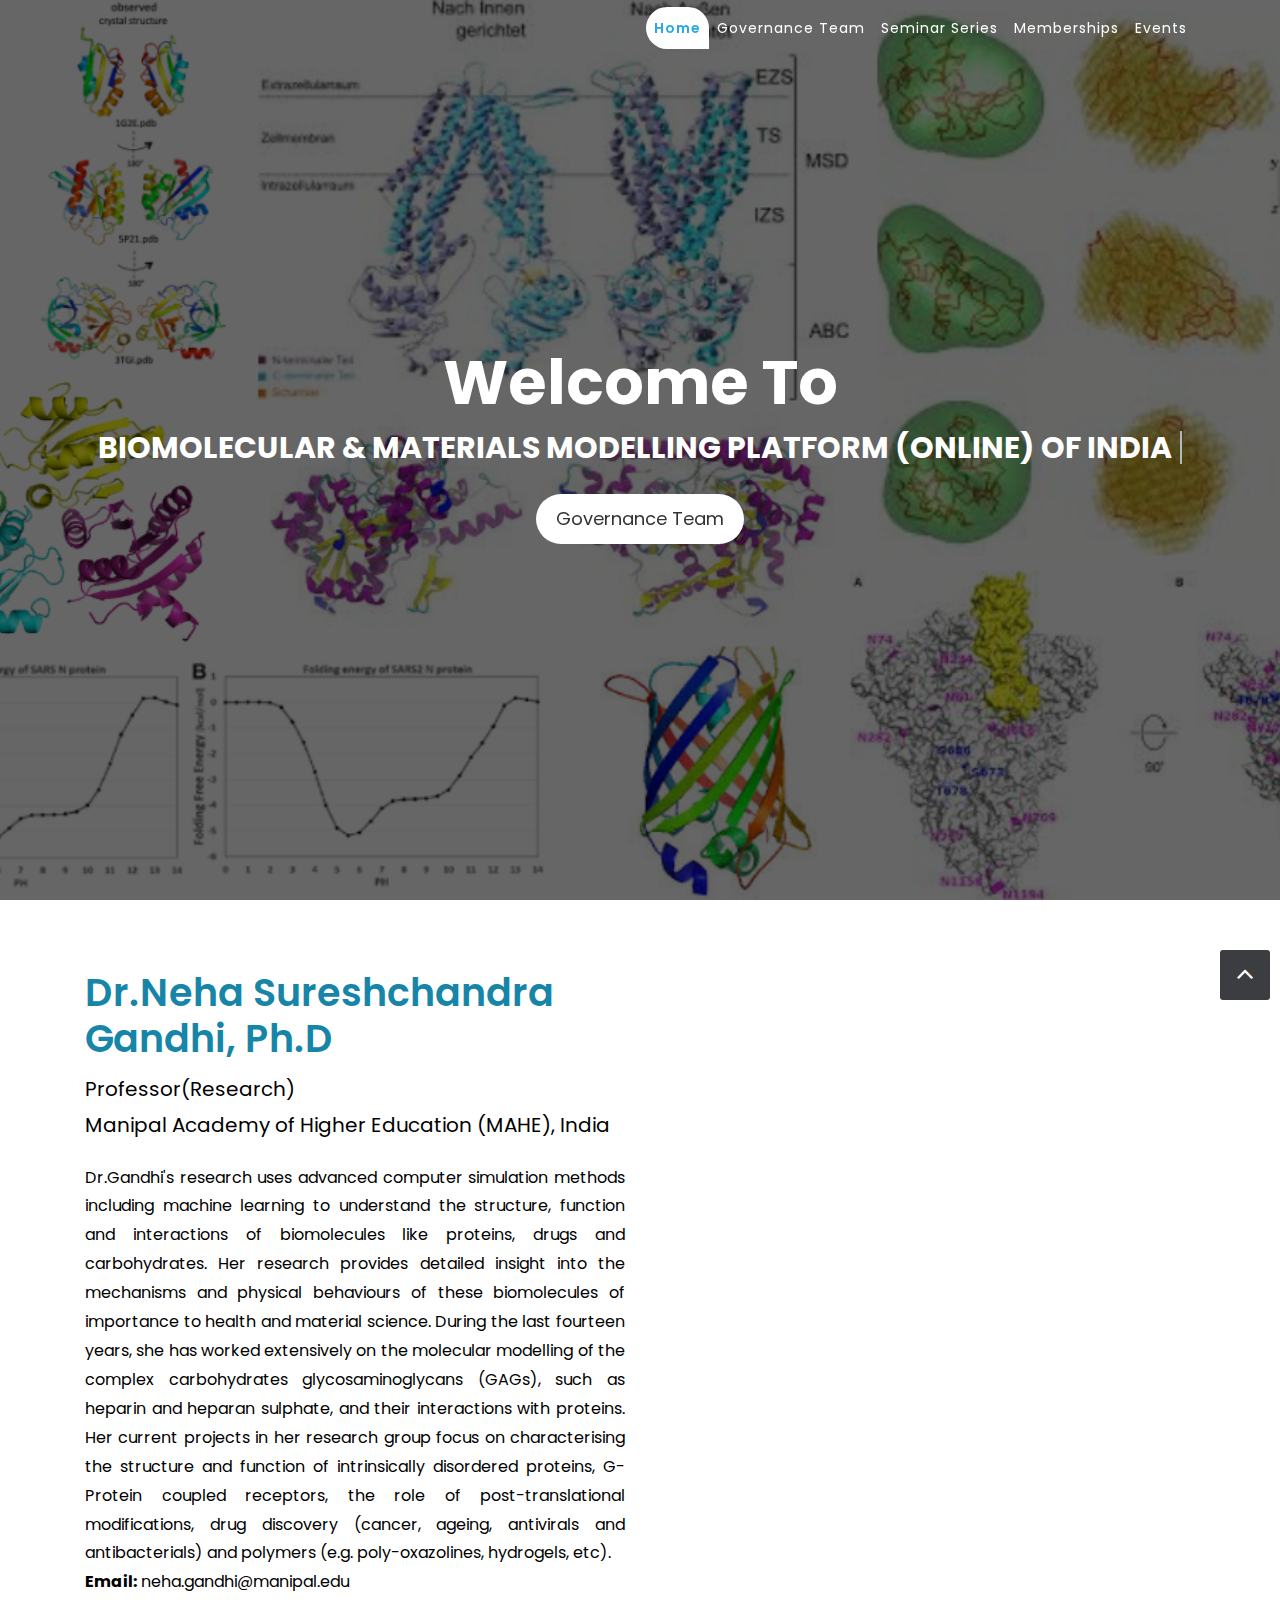
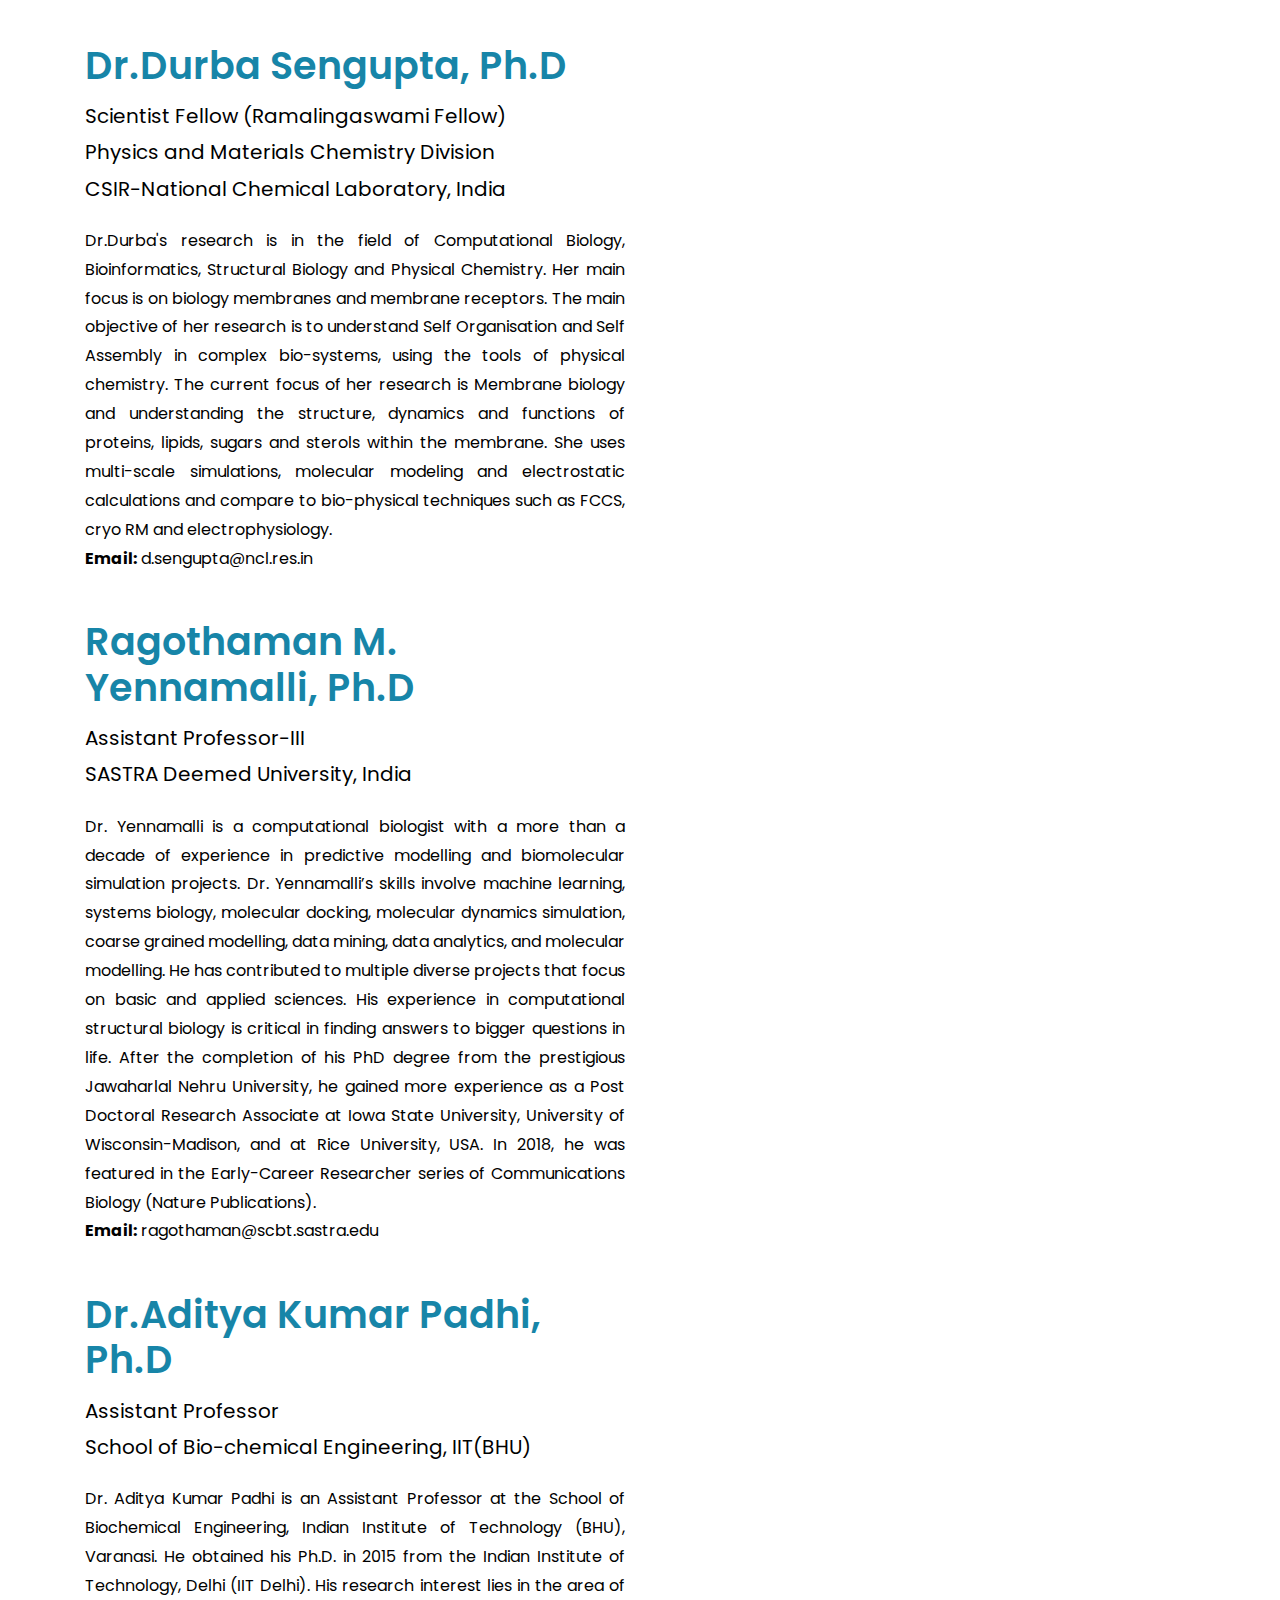
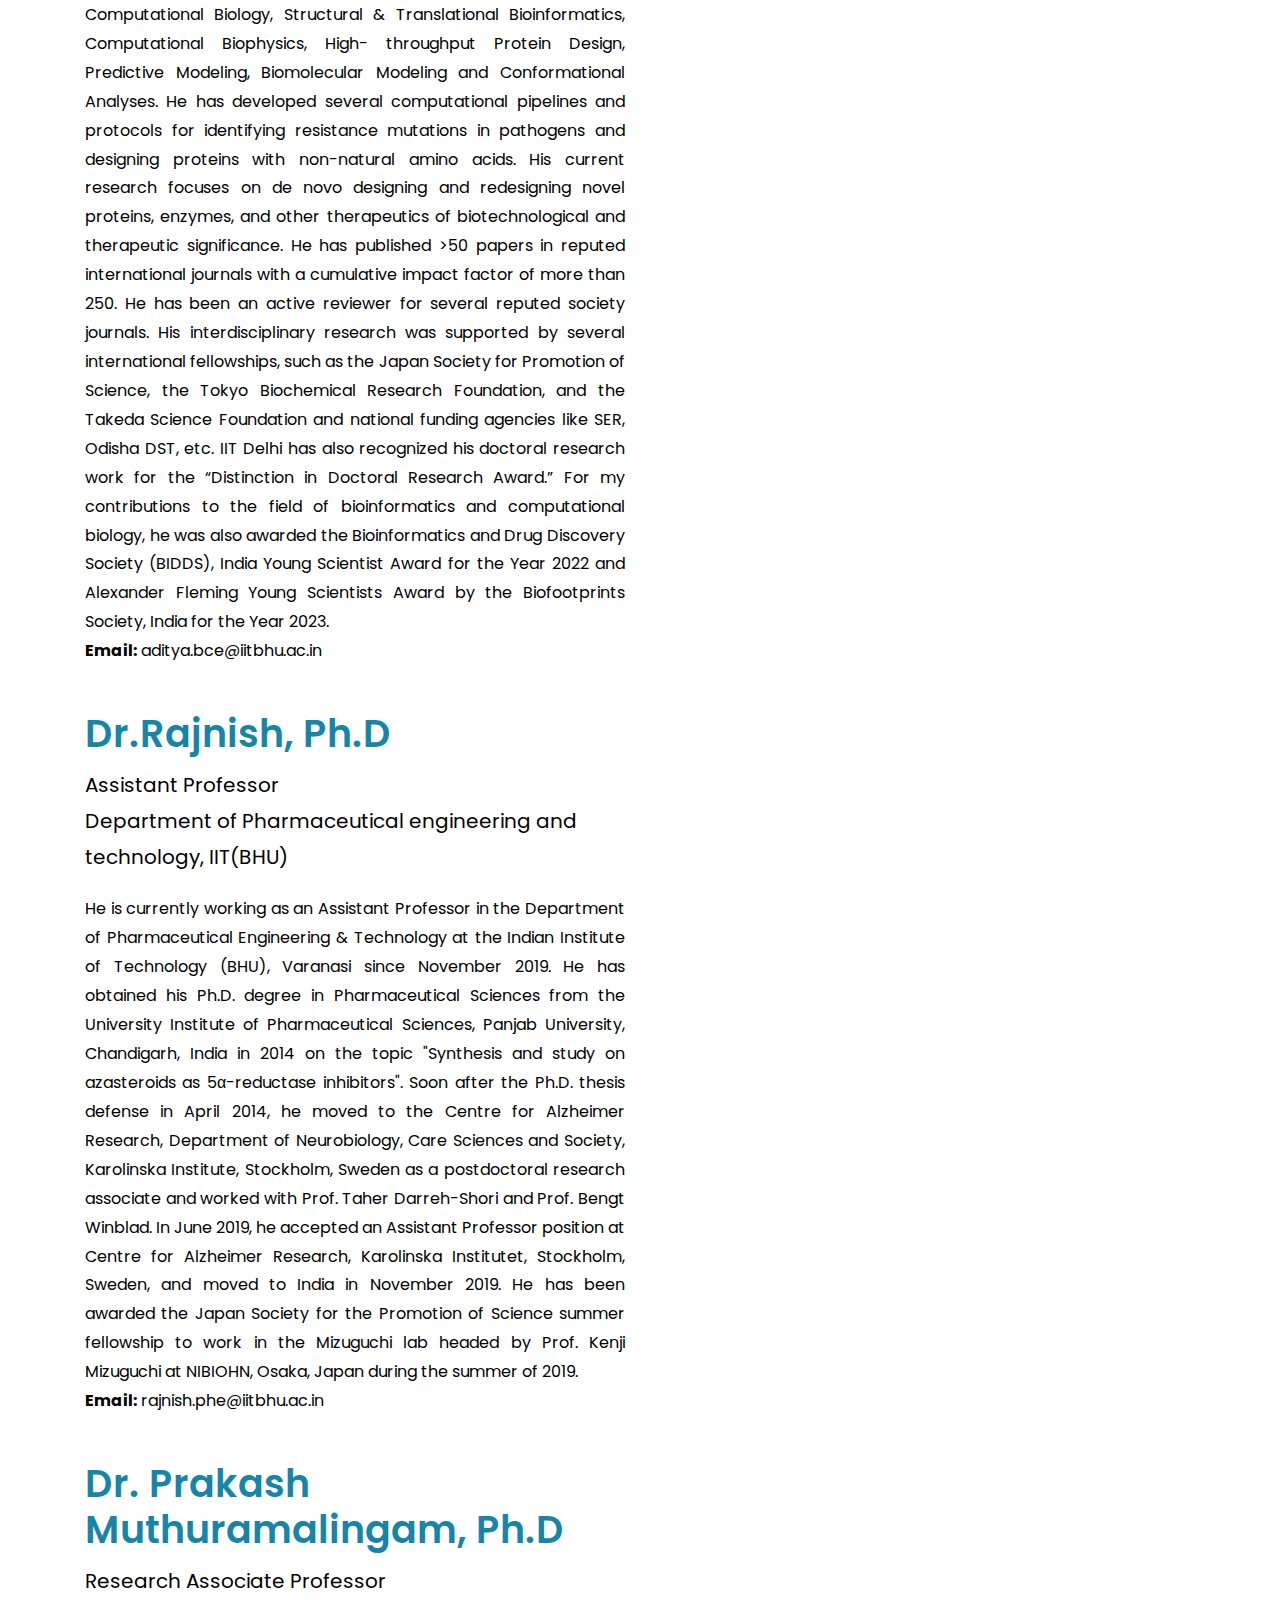
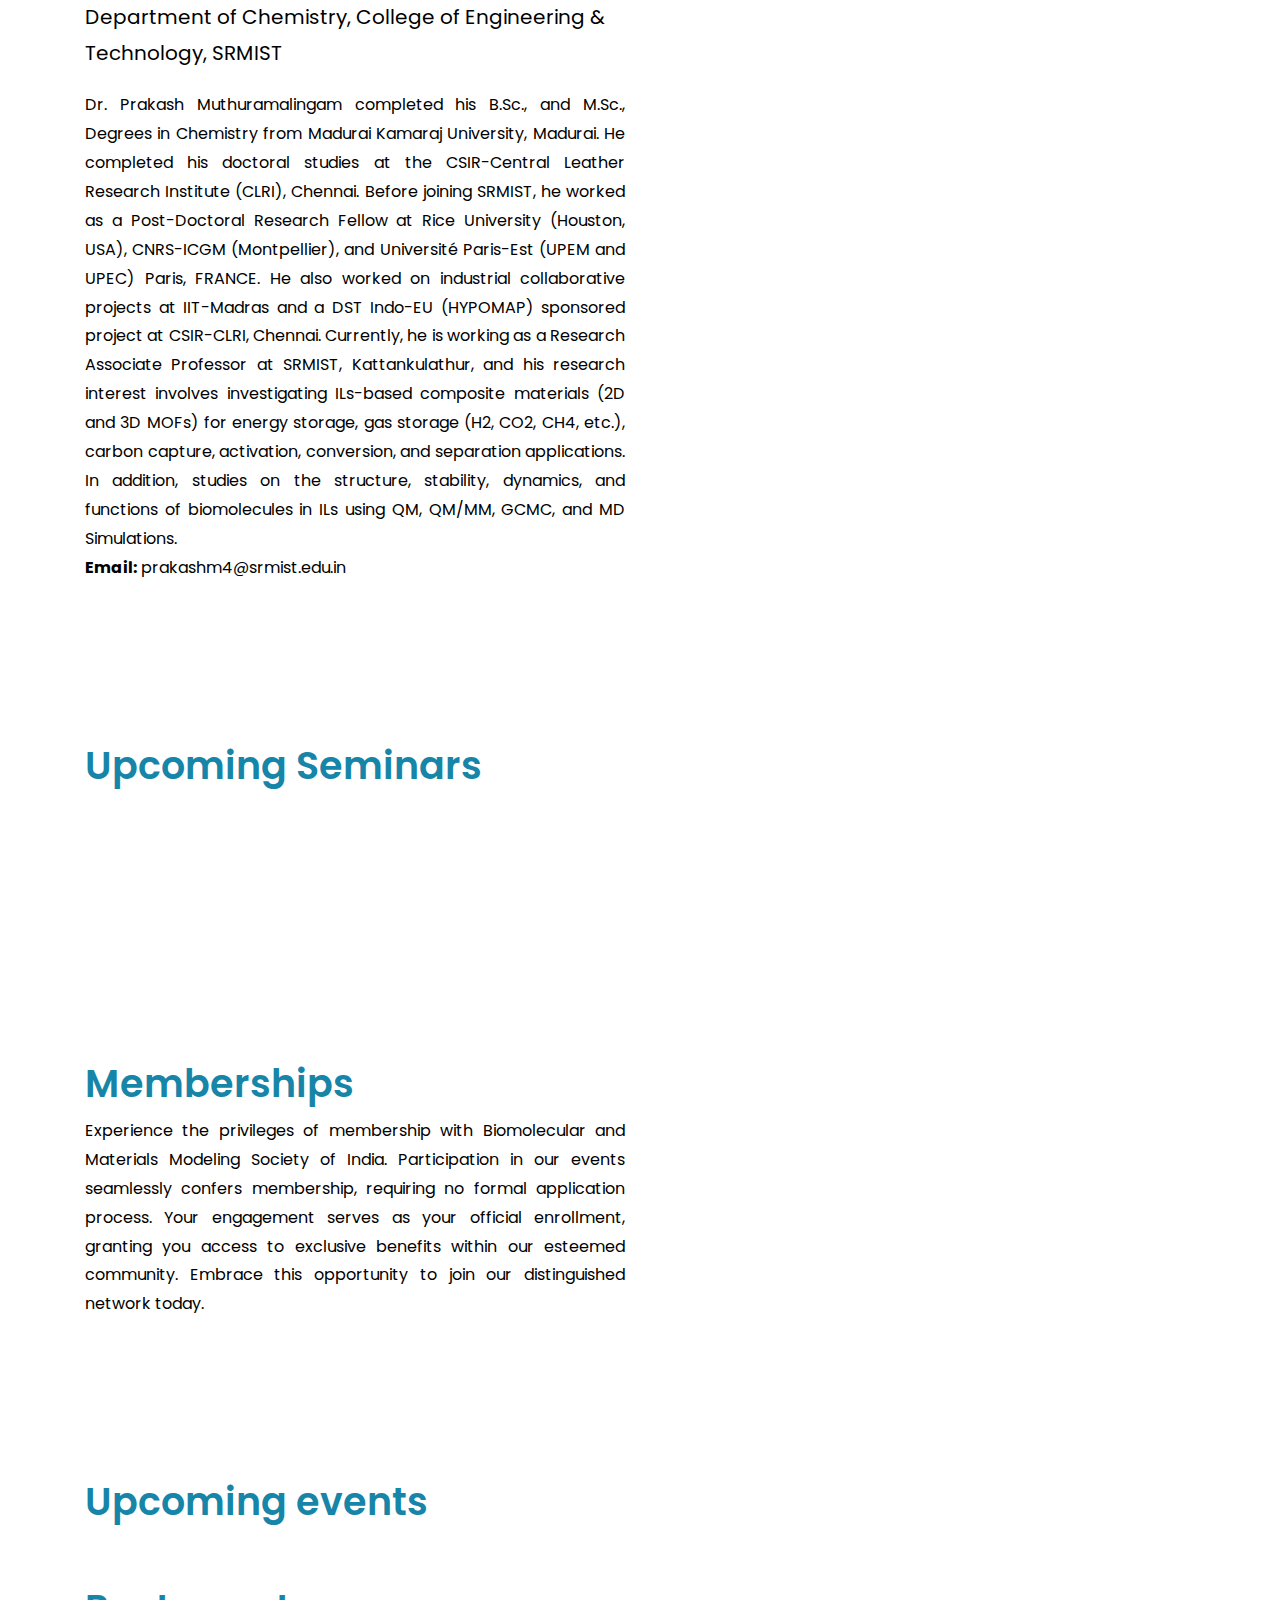
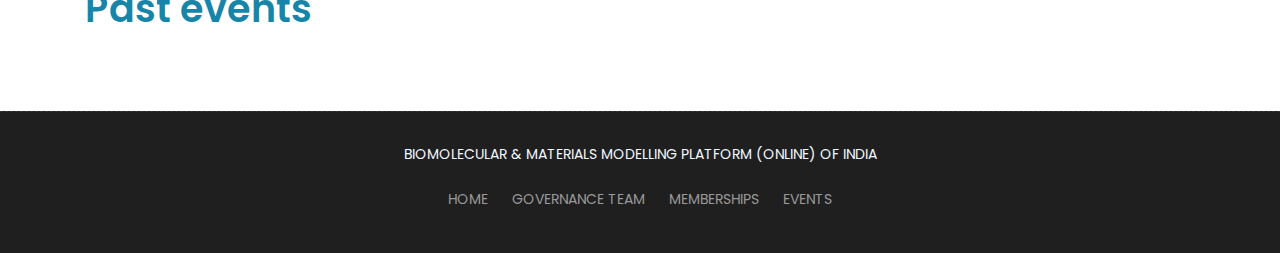
==== commit b3d8a468: "Update index.html" ====
--- a/index.html
+++ b/index.html
@@ -91,7 +91,7 @@
 					<b>Graphic Design</b>-->
 				</span>
 				<div class="btn-ber">
-					<a class="get_btn hvr-bounce-to-top" href="#PI">Founding Members</a>
+					<a class="get_btn hvr-bounce-to-top" href="#PI">Governance Team</a>
 				</div>
 			</h3>
 		</div>
@@ -298,7 +298,7 @@
 									<img class="img-fluid" src="logo/Logo.png"  width="200px" height="200px" alt="" />
 							</a><br><br>-->
                         <a href="#home">Home</a>
-                        <a href="#PI">Founding Members</a>
+                        <a href="#PI">Governance Team</a>
 						<a href="#memberships">Memberships</a>
 						<a href="#events">Events</a>
                     </p>
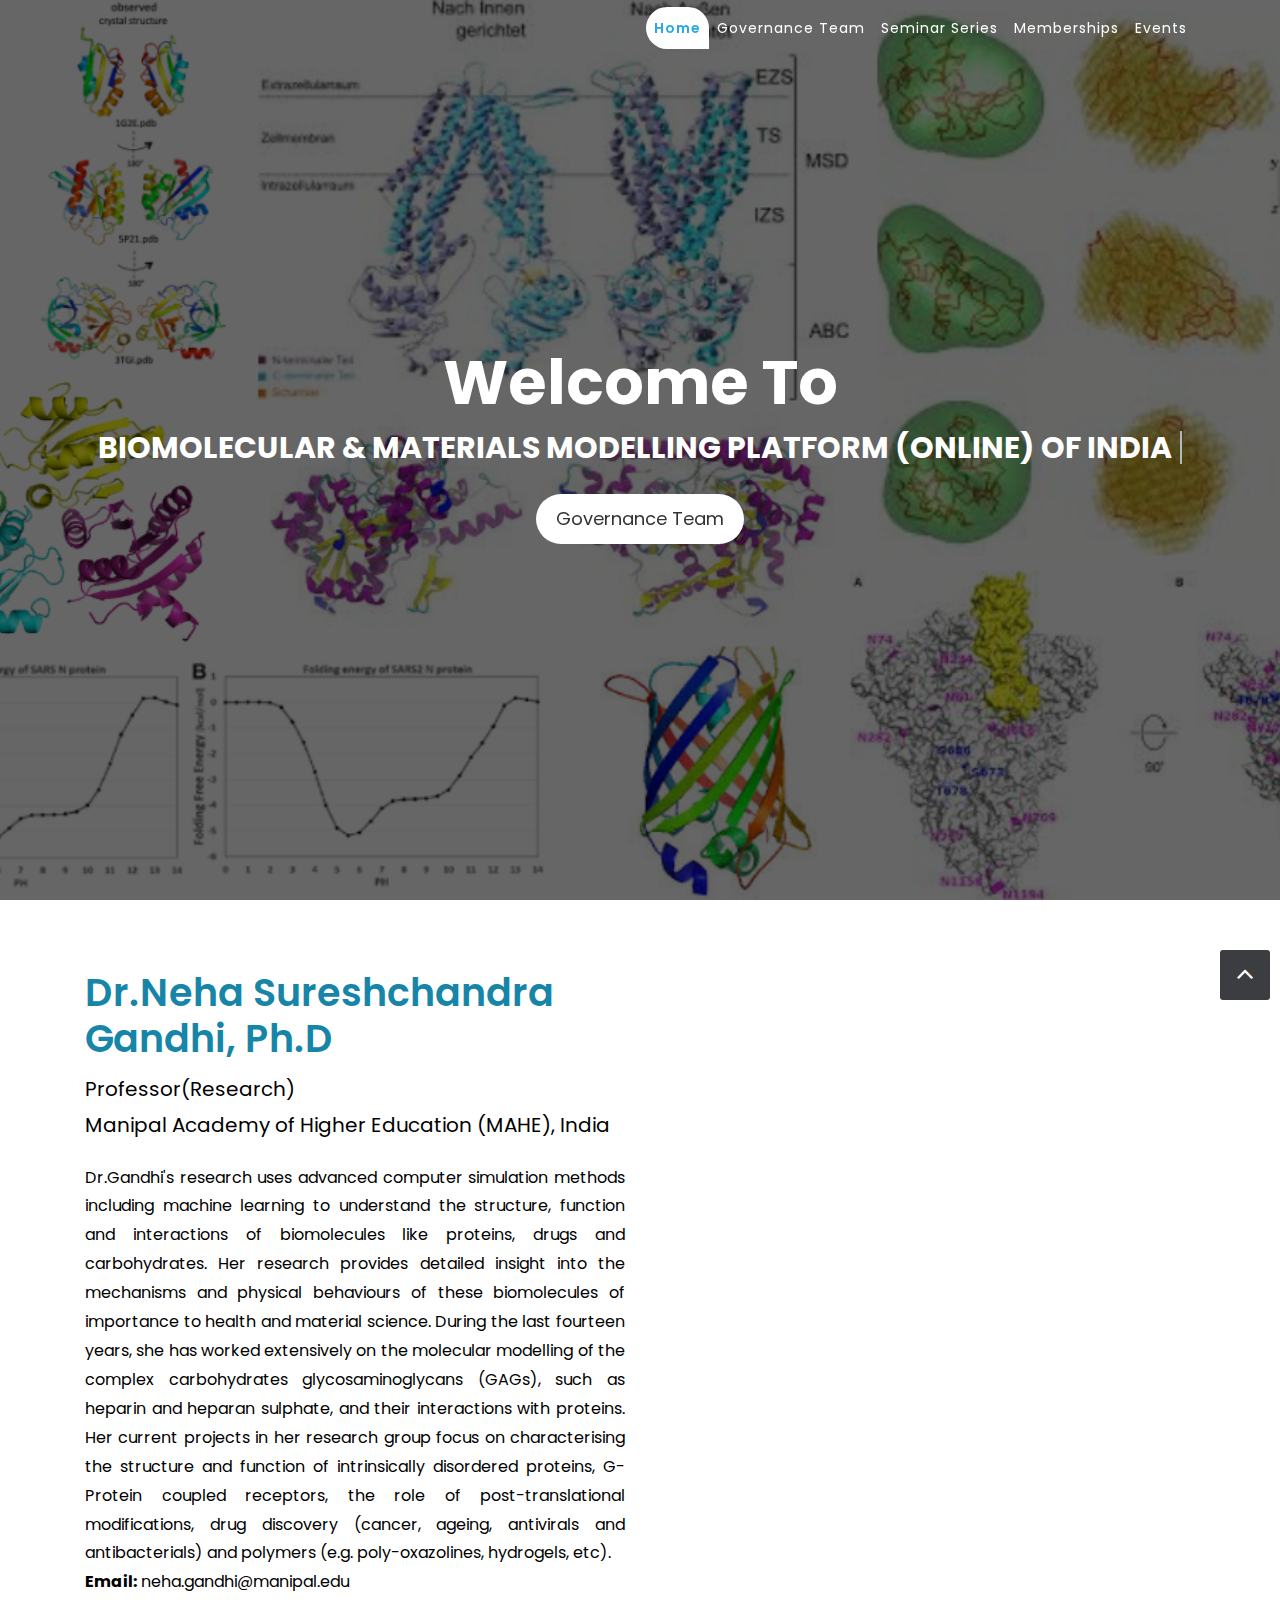
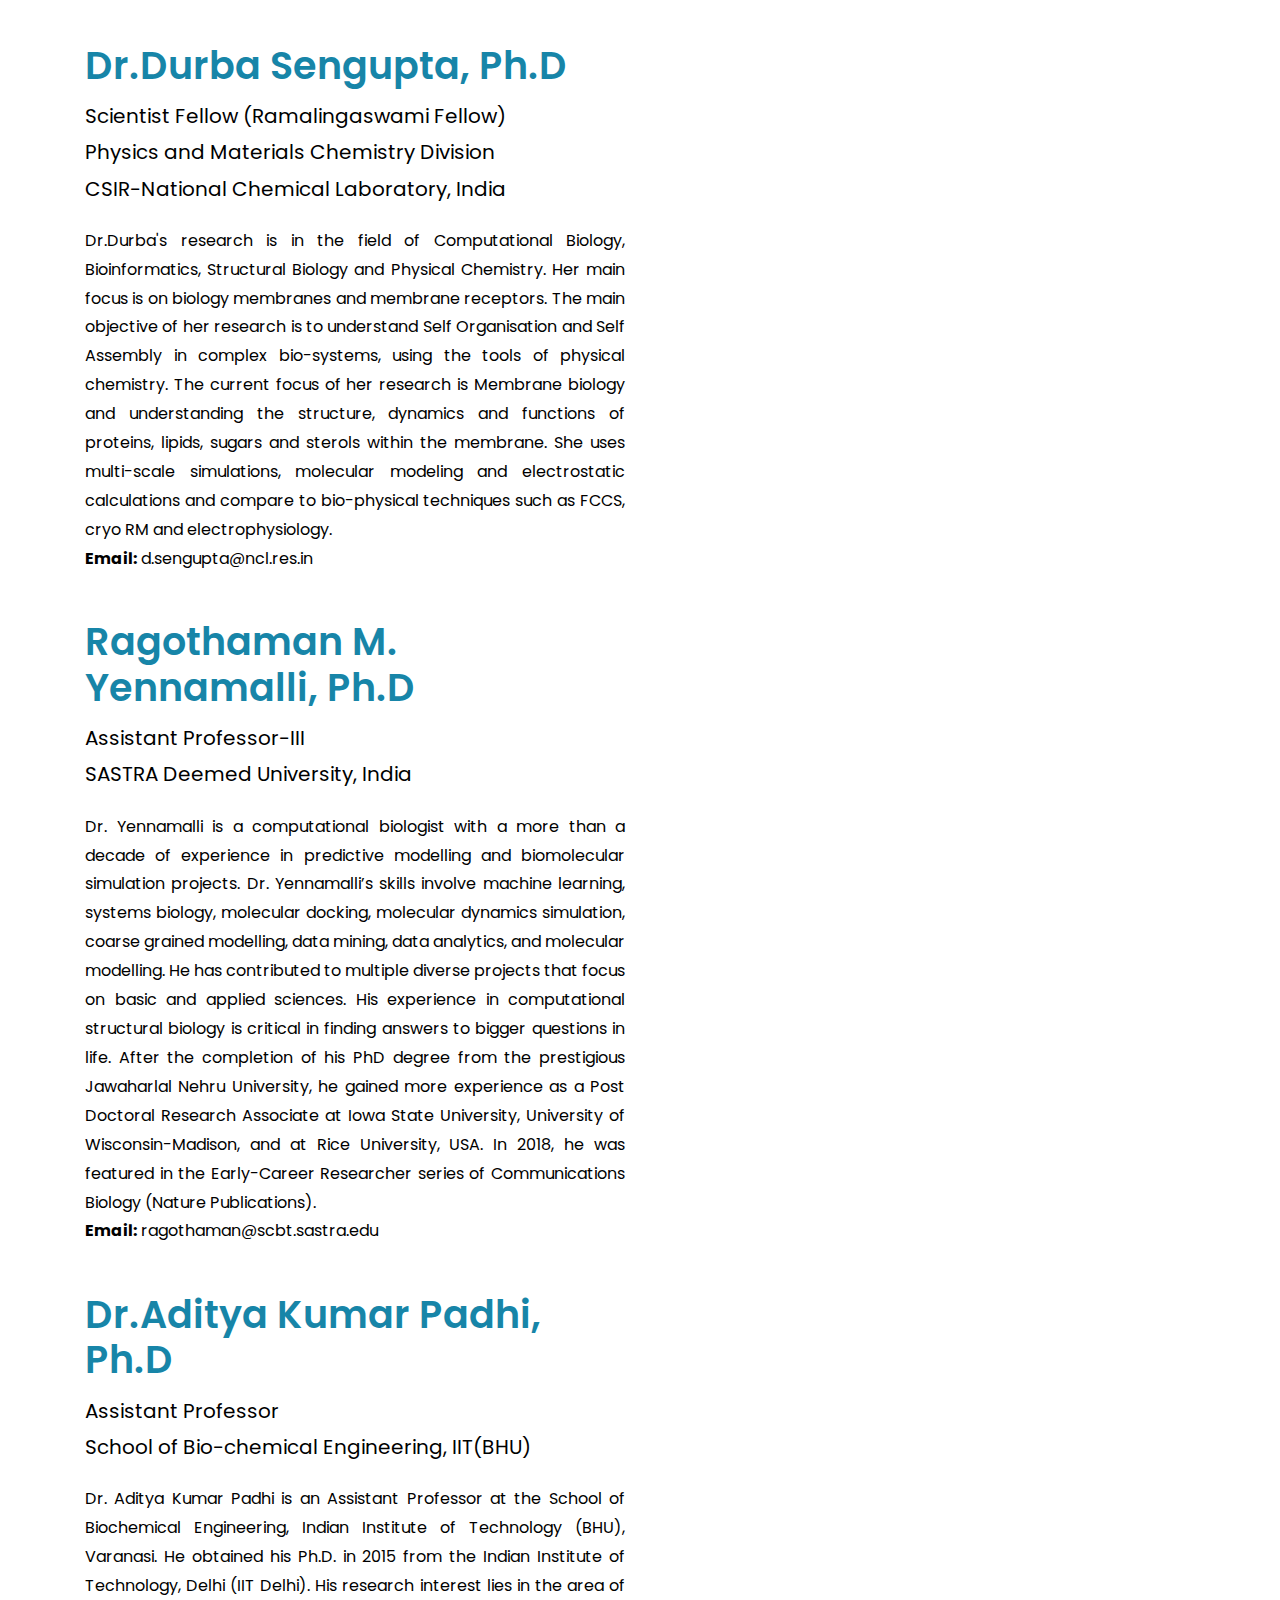
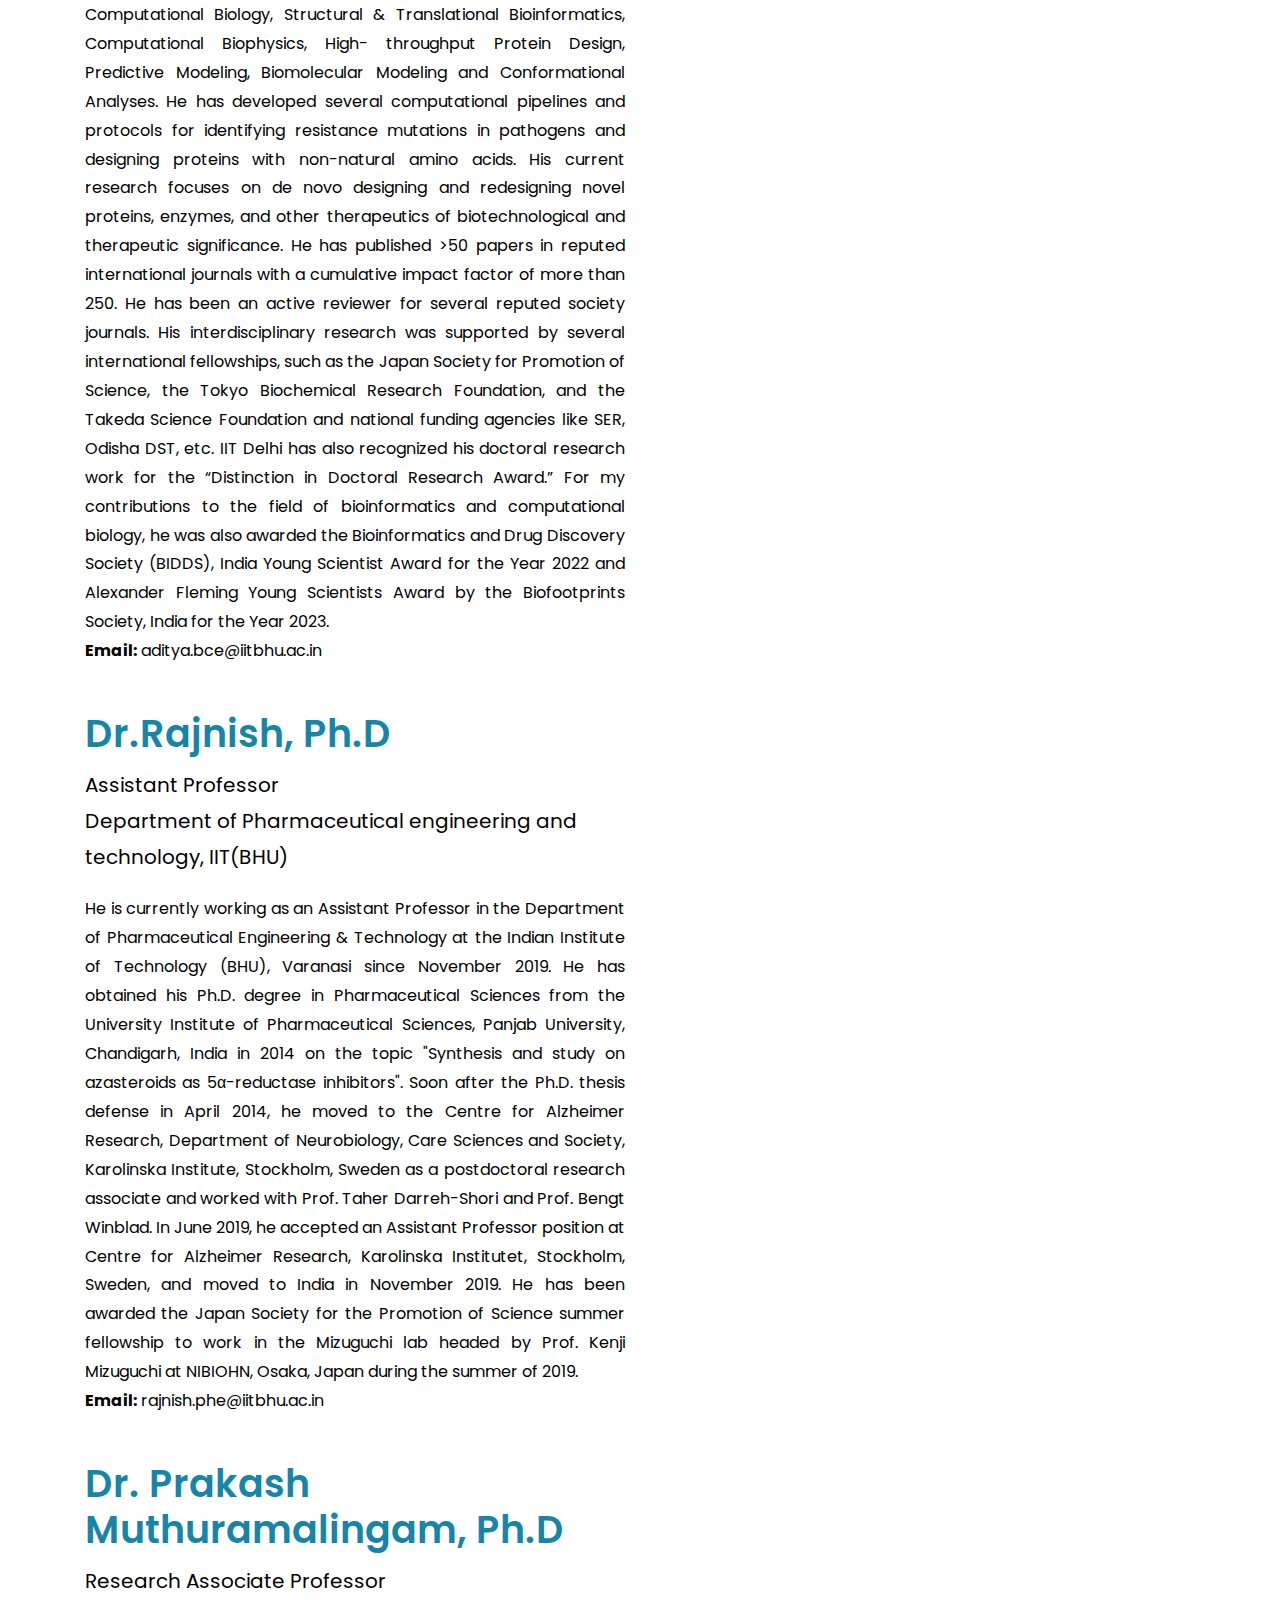
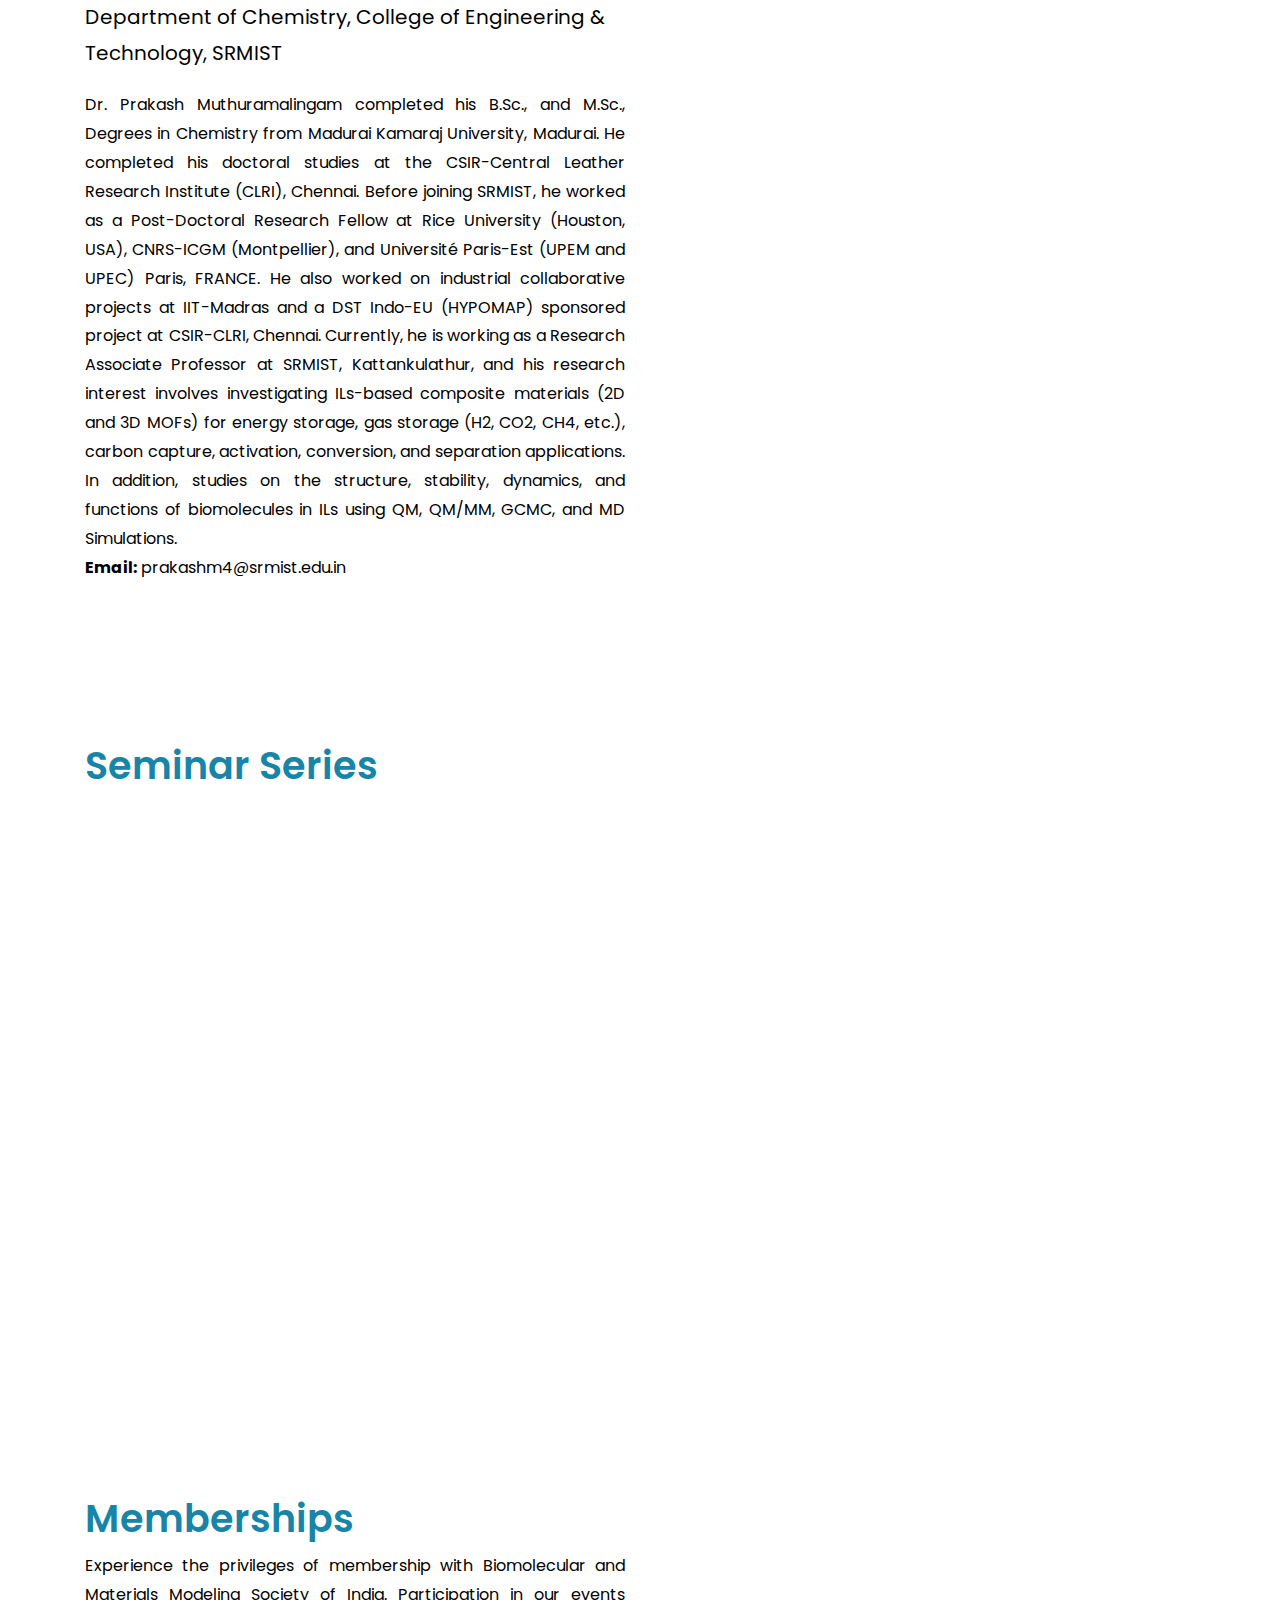
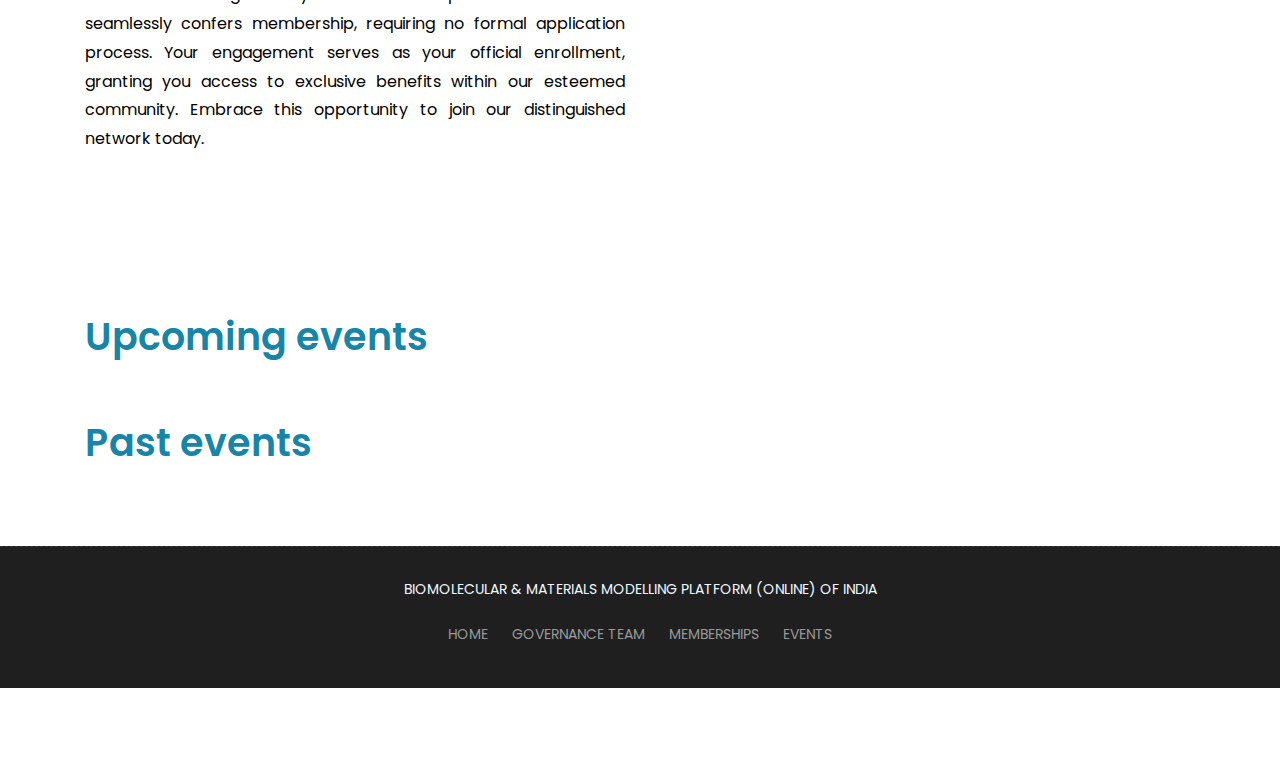
==== commit 505b9c4c: "Update index.html" ====
--- a/index.html
+++ b/index.html
@@ -62,7 +62,7 @@
               <a class="nav-link js-scroll-trigger active" href="#home">Home</a>
 			</li>
 			<li class="nav-item">
-				<a class="nav-link js-scroll-trigger active" href="#PI">Governance Team</a>
+				<a class="nav-link js-scroll-trigger active" href="#Governance Team">Governance Team</a>
 			  </li>
 			  <li class="nav-item">
 				<a class="nav-link js-scroll-trigger active" href="#Teaching">Seminar Series</a>
@@ -91,7 +91,7 @@
 					<b>Graphic Design</b>-->
 				</span>
 				<div class="btn-ber">
-					<a class="get_btn hvr-bounce-to-top" href="#PI">Governance Team</a>
+					<a class="get_btn hvr-bounce-to-top" href="#Governance Team">Governance Team</a>
 				</div>
 			</h3>
 		</div>
@@ -100,7 +100,7 @@
 
 
 <!-- Meet the GOVERNANCE TEAM-->
-    <div id="PI" class="section wb">
+    <div id="Governance Team" class="section wb">
         <div class="container">
             <div class="row">
                 <div class="col-md-6">
@@ -209,14 +209,12 @@
             <div class="row">
                 <div class="col-md-6">
                     <div class="message-box">                        
-                        <h2 style="color:#1785A8;  float:center;">Upcoming Seminars</h2>
+                        <h2 style="color:#1785A8;  float:center;">Seminar Series</h2>
 							<div class="right-box-pro wow fadeIn" id="items_container">
 								<br><br> 
-						<div class="text" id="text" style="font-size:40px; color:black;">25th March 2024 
-							<button id="image-button" onclick="buttonClicked()">
-									<img src="uploads/button.png" alt="Button Image">
-									<div class="onclick" id="onc" style=" float:center;"></div>
-								</button>
+						<div class="text" id="text" style="font-size:40px; color:black;">5th April 2024 
+						<image src="uploads/Prof B. Jayaram.png">
+						<p style="float:center; font-size:16px">Prof. B. Jayaram,Emeritus Professor, Indian Institute of Technology(IIT) Delhi<br><b>Title: Genome to drug in silico: a country   path today; a highway tomorrow</b></p>
 							</div><!-- end media -->							   
 							</div>
                         <!--<a href="#" class="sim-btn hvr-bounce-to-top"><span>Contact Us</span></a>-->
@@ -226,14 +224,23 @@
                 <div class="col-md-6">
 				<br><br>
 							<div class="right-box-pro wow fadeIn" id="items_container">
-								<br><br> 
-								<div class="text1" id="text1" style="font-size:40px; color:black">25th March 2024 
-								<button id="image-button1" onclick="buttonClicked1()">
-									<img src="uploads/button.png" alt="Button Image">
-									<div class="onclick1"></div>
-								</button>
-								</div>
+								<br><br>
+						<div class="text" id="text" style="font-size:40px; color:black;">5th April 2024 
+						<image src="uploads/K GANAPATHY AYAPPA.jpg">
+						<p style="float:center; font-size:16px">Prof. K. Ganapathy Ayappa, Professor of Chemical Engineering, Indian Institute of Science (IISc) Bangalore<br><b>Title: breaching the bacterial cell surface</b></p>
 							</div><!-- end media -->
+				</div><!-- end col -->
+				</div>
+				<div class="col-md-6">
+				<br><br>
+				<div class="message-box"> 
+							<div class="right-box-pro wow fadeIn" id="items_container">
+								<br><br>
+						<div class="text" id="text" style="font-size:40px; color:black;">19th April 2024 
+						<image src="uploads/Prof.Balasubramanian Sundaram.jpg">
+						<p style="float:center; font-size:16px">Prof. Balasubramanian Sundaram, Professor, Chemistry & Physics of Materials Unit, JNCASR, Bangalore<br><b>Title: Addressing Chemical Complexity through Molecular Simulations</b></p>
+							</div><!-- end media -->
+							</div>
 				</div><!-- end col -->
 				
 				
@@ -241,6 +248,7 @@
         </div><!-- end container -->
     </div><!-- end section -->
 <!--Seminar--series ENDS-->
+
 
 <!-- Membership-->
     <div id="memberships" class="section wb">
@@ -298,7 +306,7 @@
 									<img class="img-fluid" src="logo/Logo.png"  width="200px" height="200px" alt="" />
 							</a><br><br>-->
                         <a href="#home">Home</a>
-                        <a href="#PI">Governance Team</a>
+                        <a href="#Governance Team">Governance Team</a>
 						<a href="#memberships">Memberships</a>
 						<a href="#events">Events</a>
                     </p>
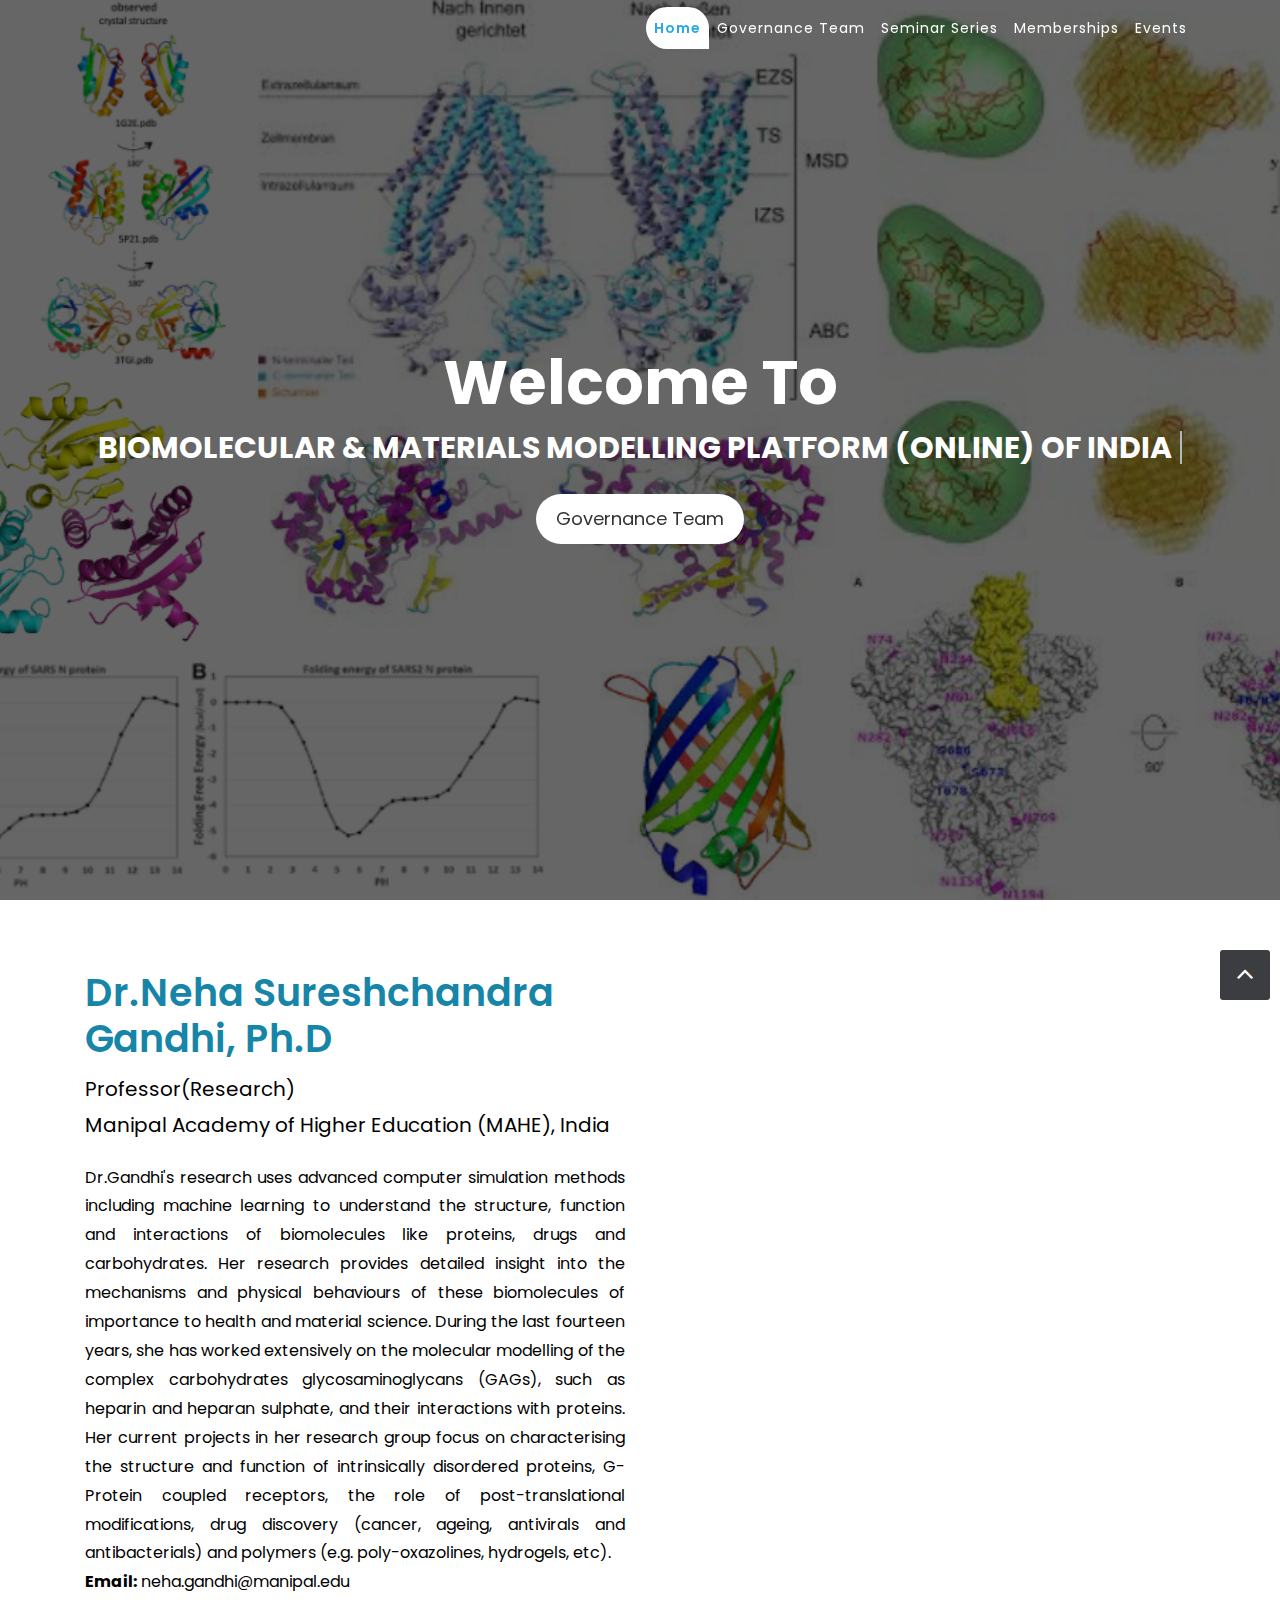
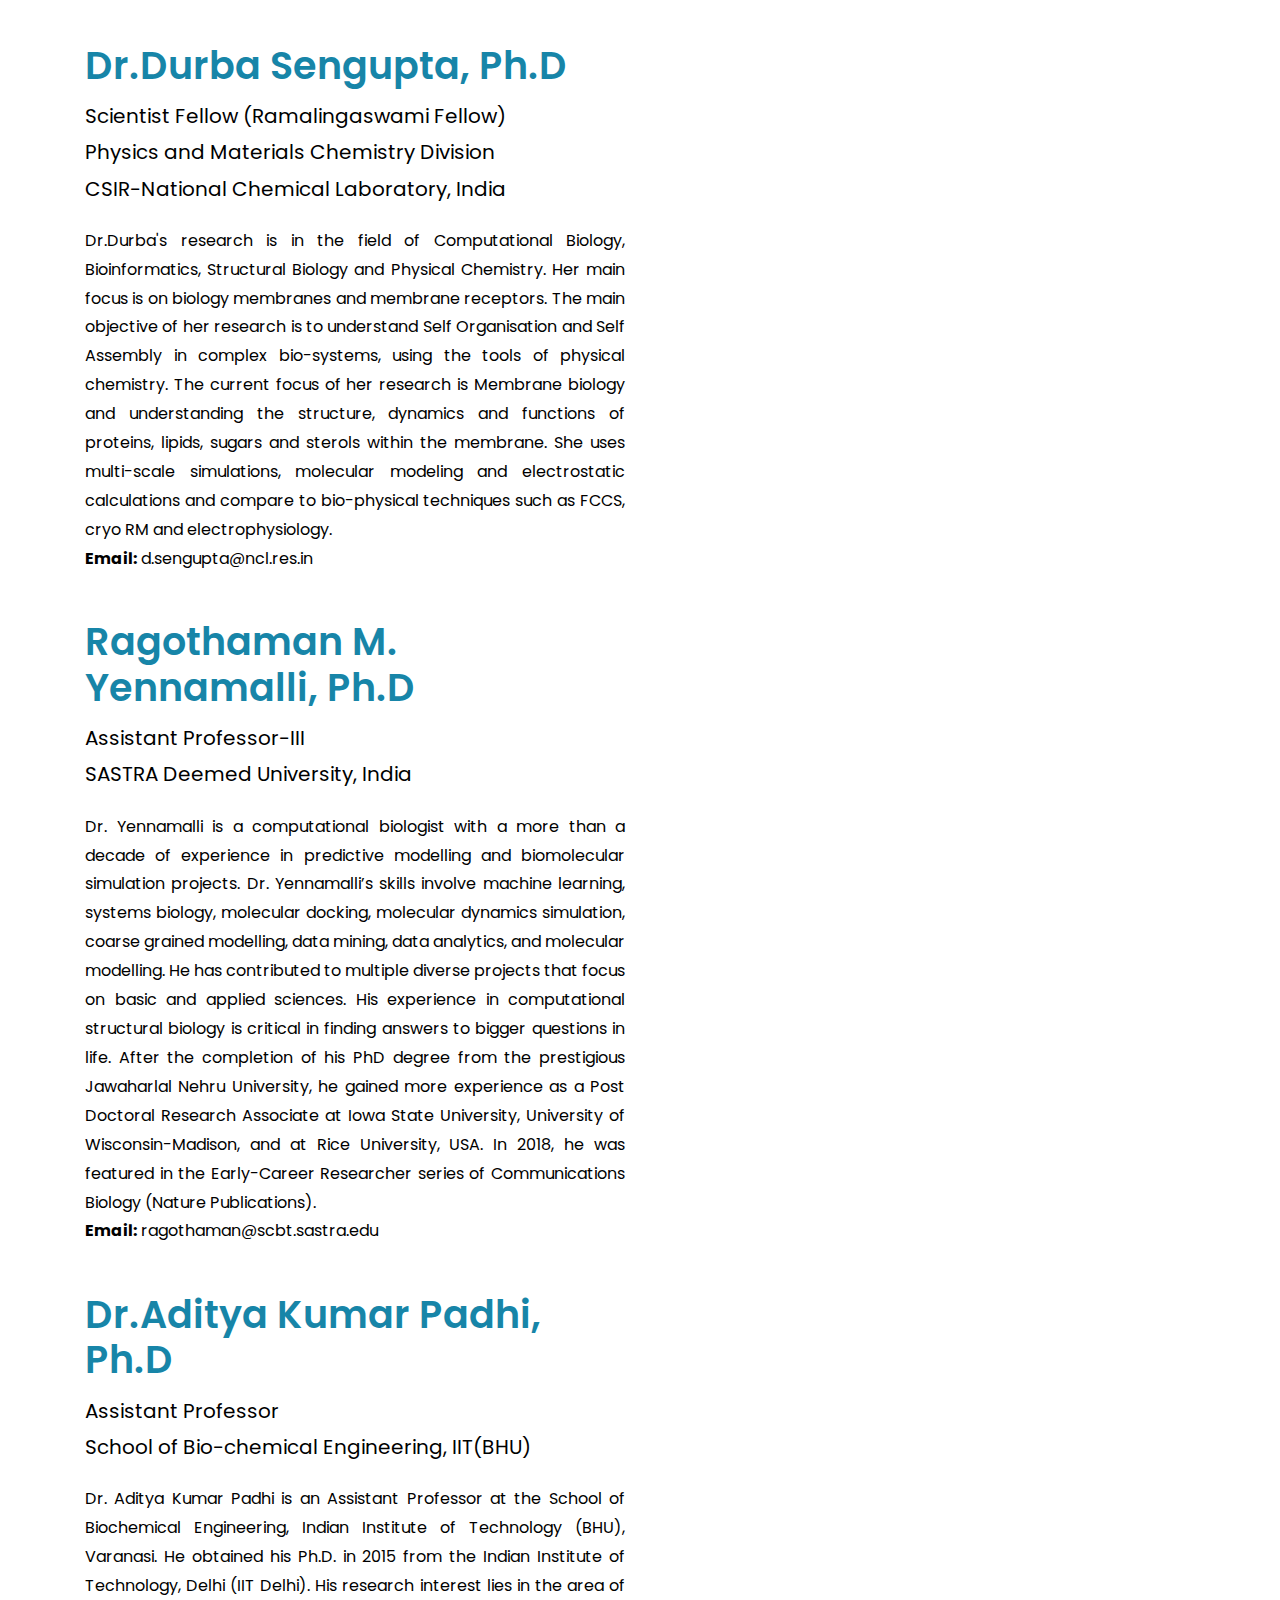
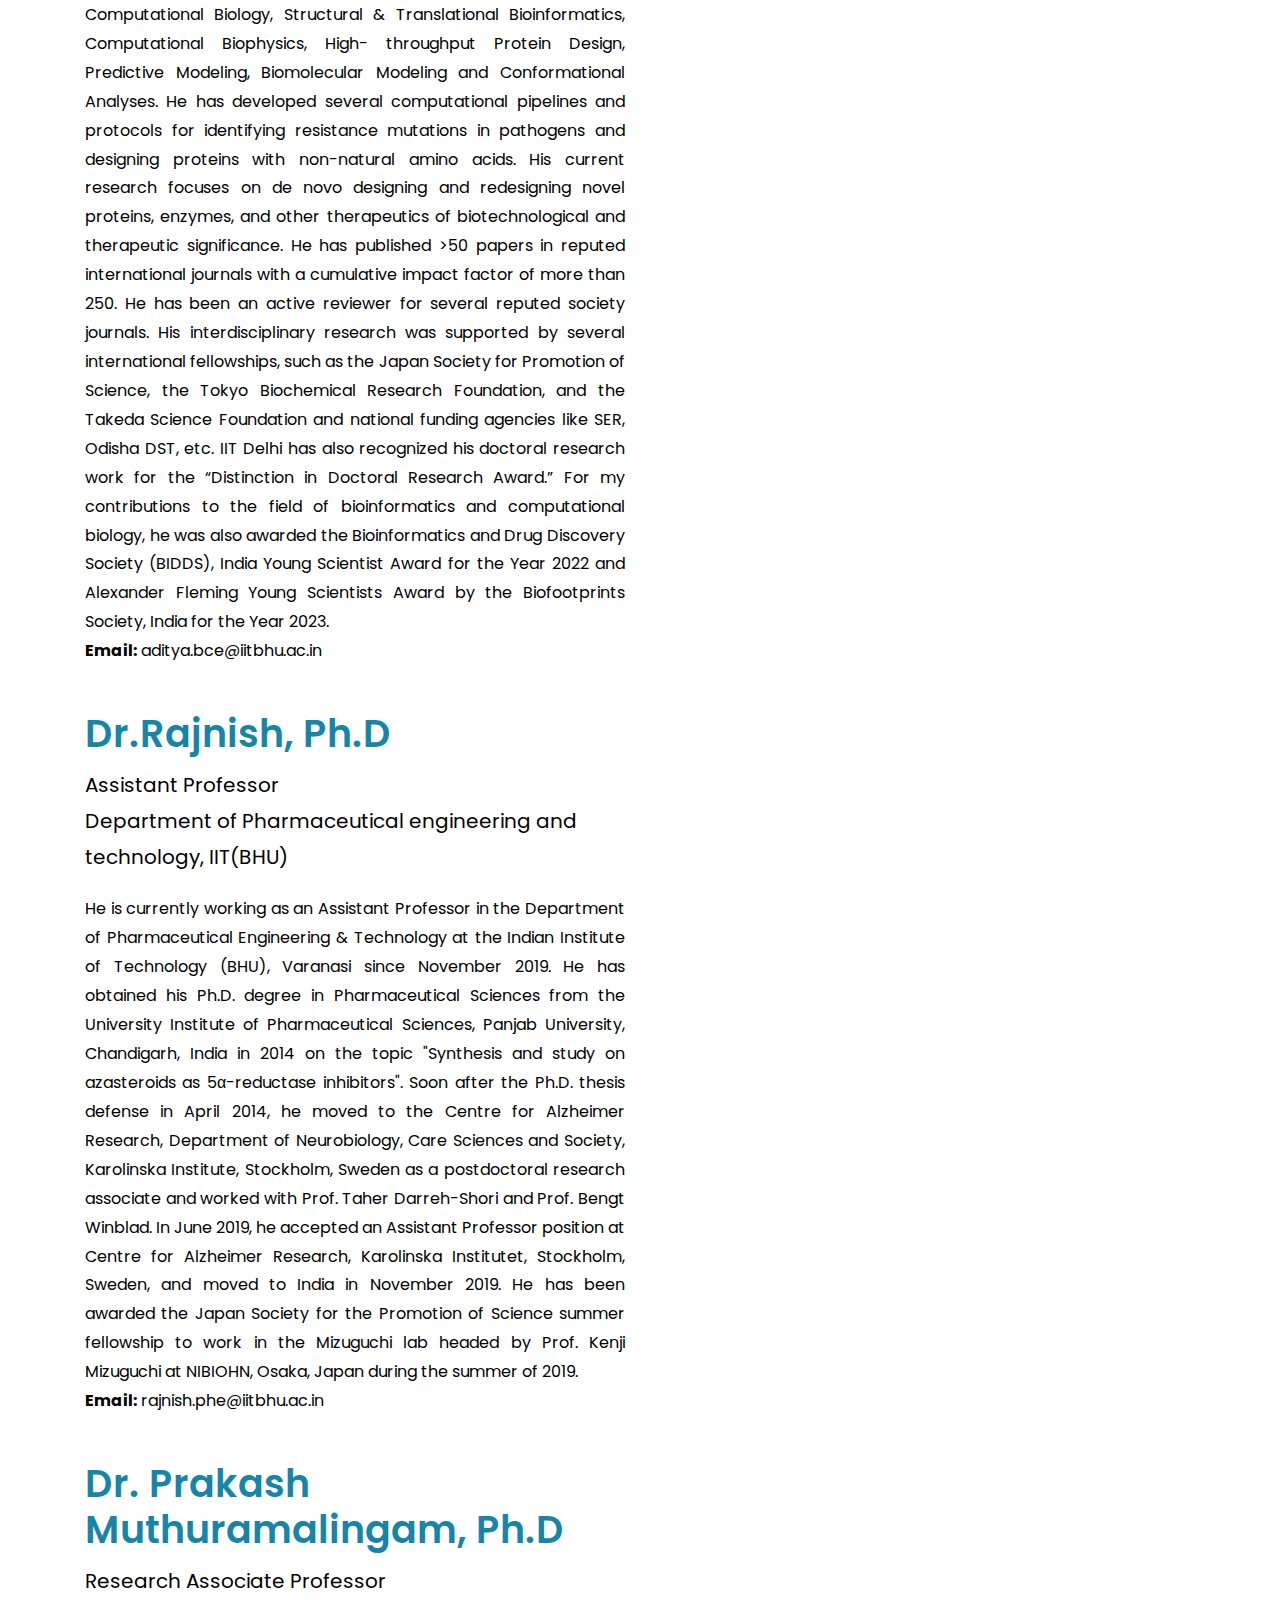
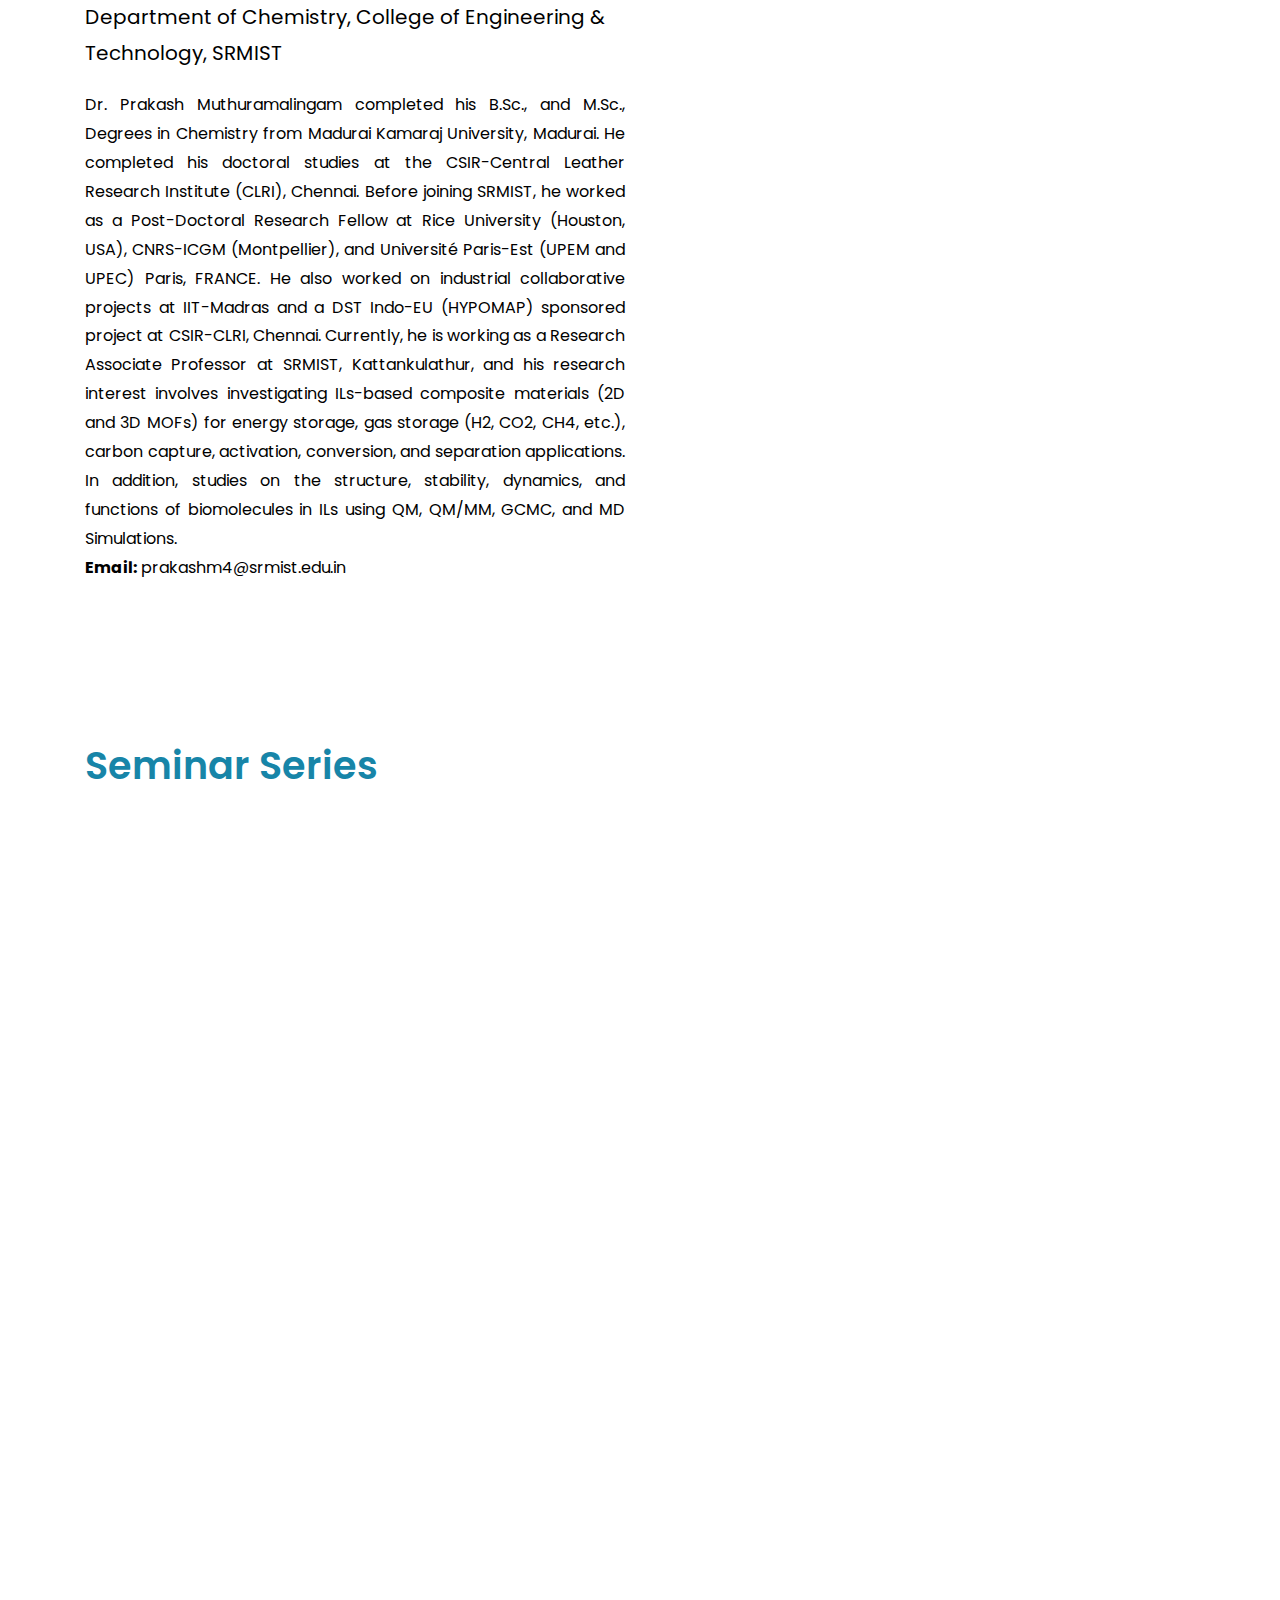
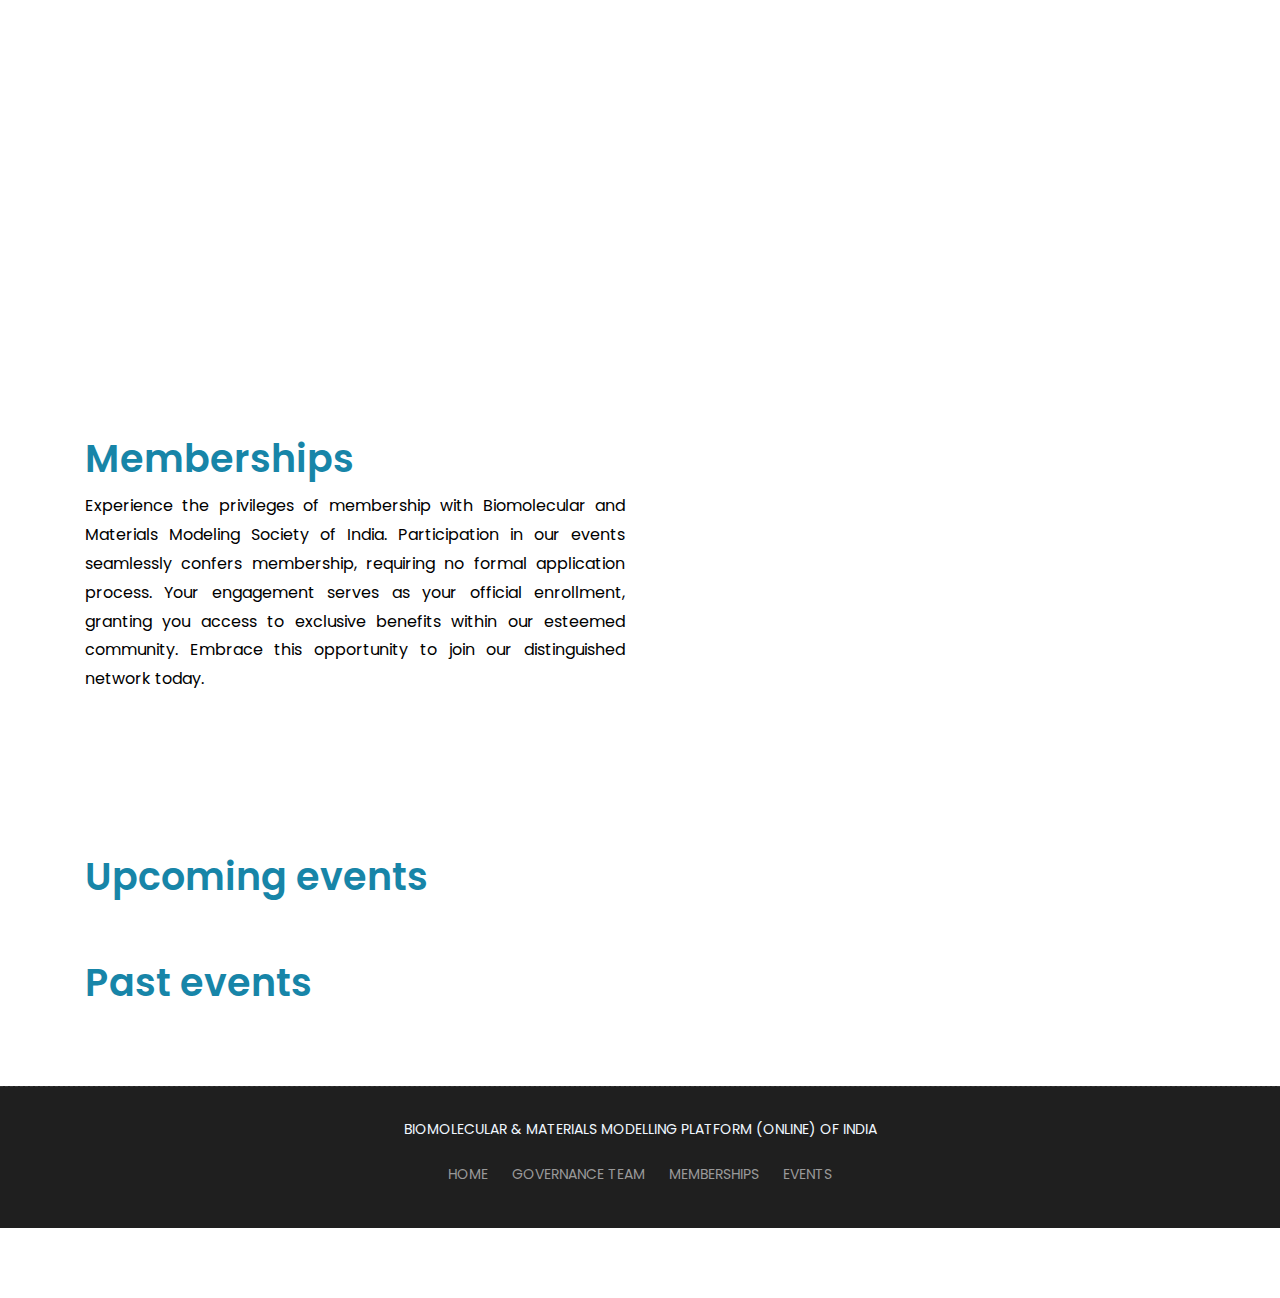
==== commit f9fff695: "Update index.html" ====
--- a/index.html
+++ b/index.html
@@ -237,7 +237,7 @@
 							<div class="right-box-pro wow fadeIn" id="items_container">
 								<br><br>
 						<div class="text" id="text" style="font-size:40px; color:black;">19th April 2024 
-						<image src="uploads/Prof.Balasubramanian Sundaram.jpg">
+						<image src="uploads/ProfBalasubramanianSundaram.jpg">
 						<p style="float:center; font-size:16px">Prof. Balasubramanian Sundaram, Professor, Chemistry & Physics of Materials Unit, JNCASR, Bangalore<br><b>Title: Addressing Chemical Complexity through Molecular Simulations</b></p>
 							</div><!-- end media -->
 							</div>
--- a/style.css
+++ b/style.css
@@ -679,29 +679,13 @@
   transform: scale(1);
 }
 .text img{
-  width: 30px;
-  height: 30px;
-}
-#onc{
-	display: block;
-}
-#image-button, #image-button1{
-	cursor: pointer;
-}
-.onclick img, .onclick1 img, .onclick p, .onclick1 p{
-  display: block;
-}
-.onclick p, .onclick1 p{
-	font-size:16px;
+  width: 300px;
+  height: 300px;
 }	
 .text1 img{
   width: 30px;
   height: 30px;
 }
-.onclick img, .onclick1 img{
-	width: 200px;
-	height:200px;
-	float: center;
 }
 .right-box-pro::before {
     content: "";
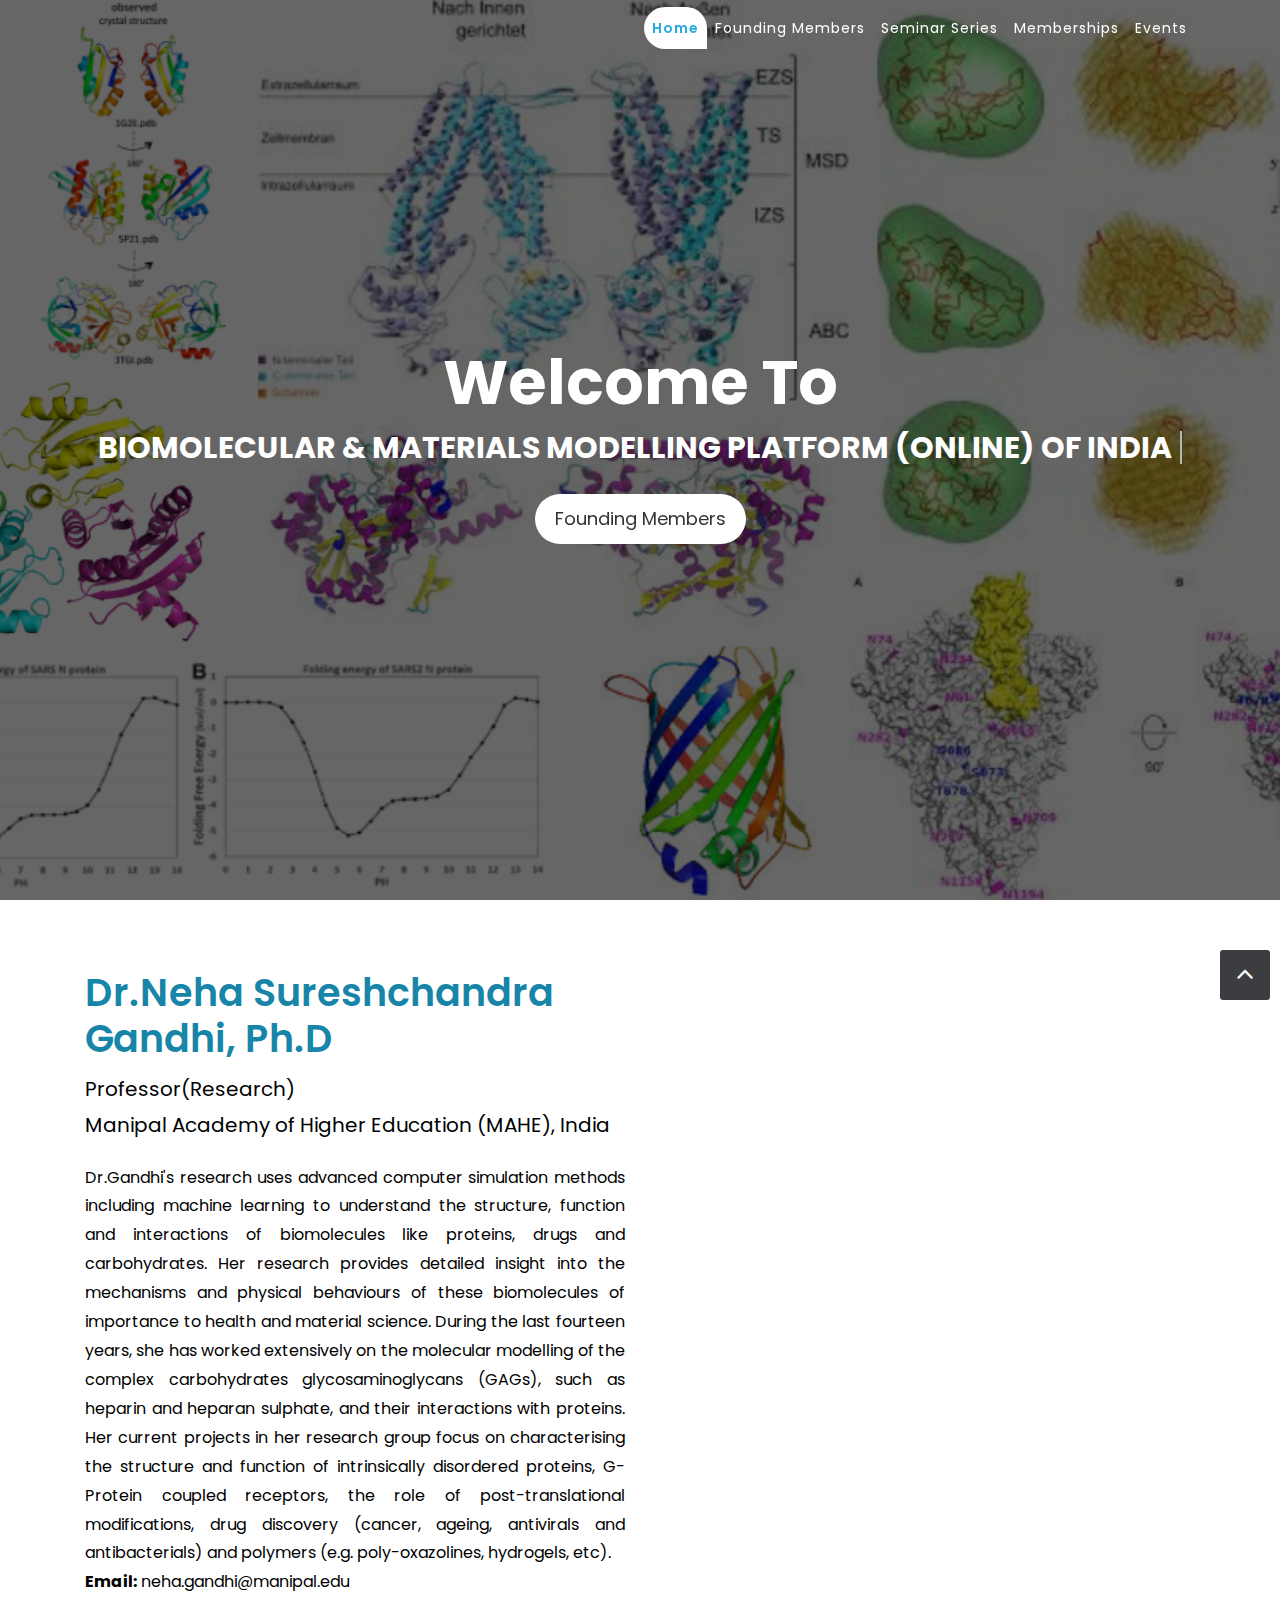
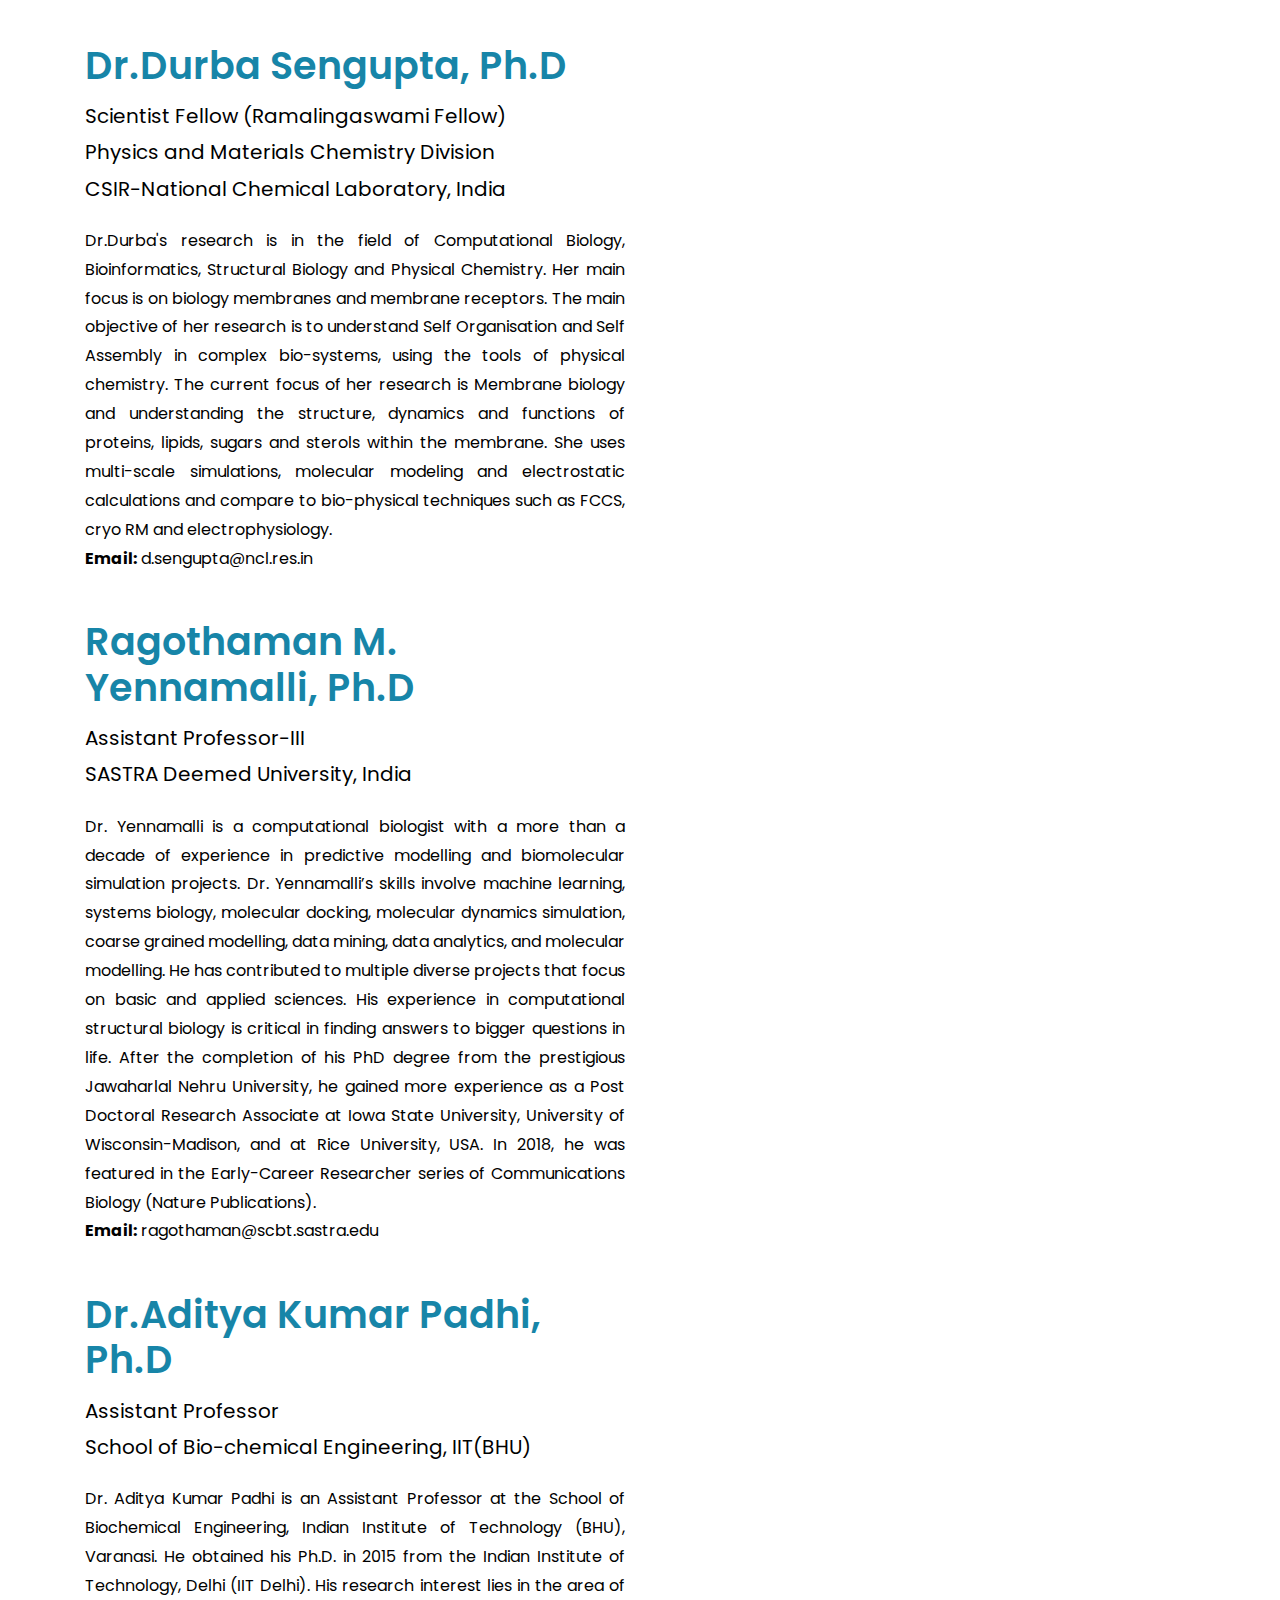
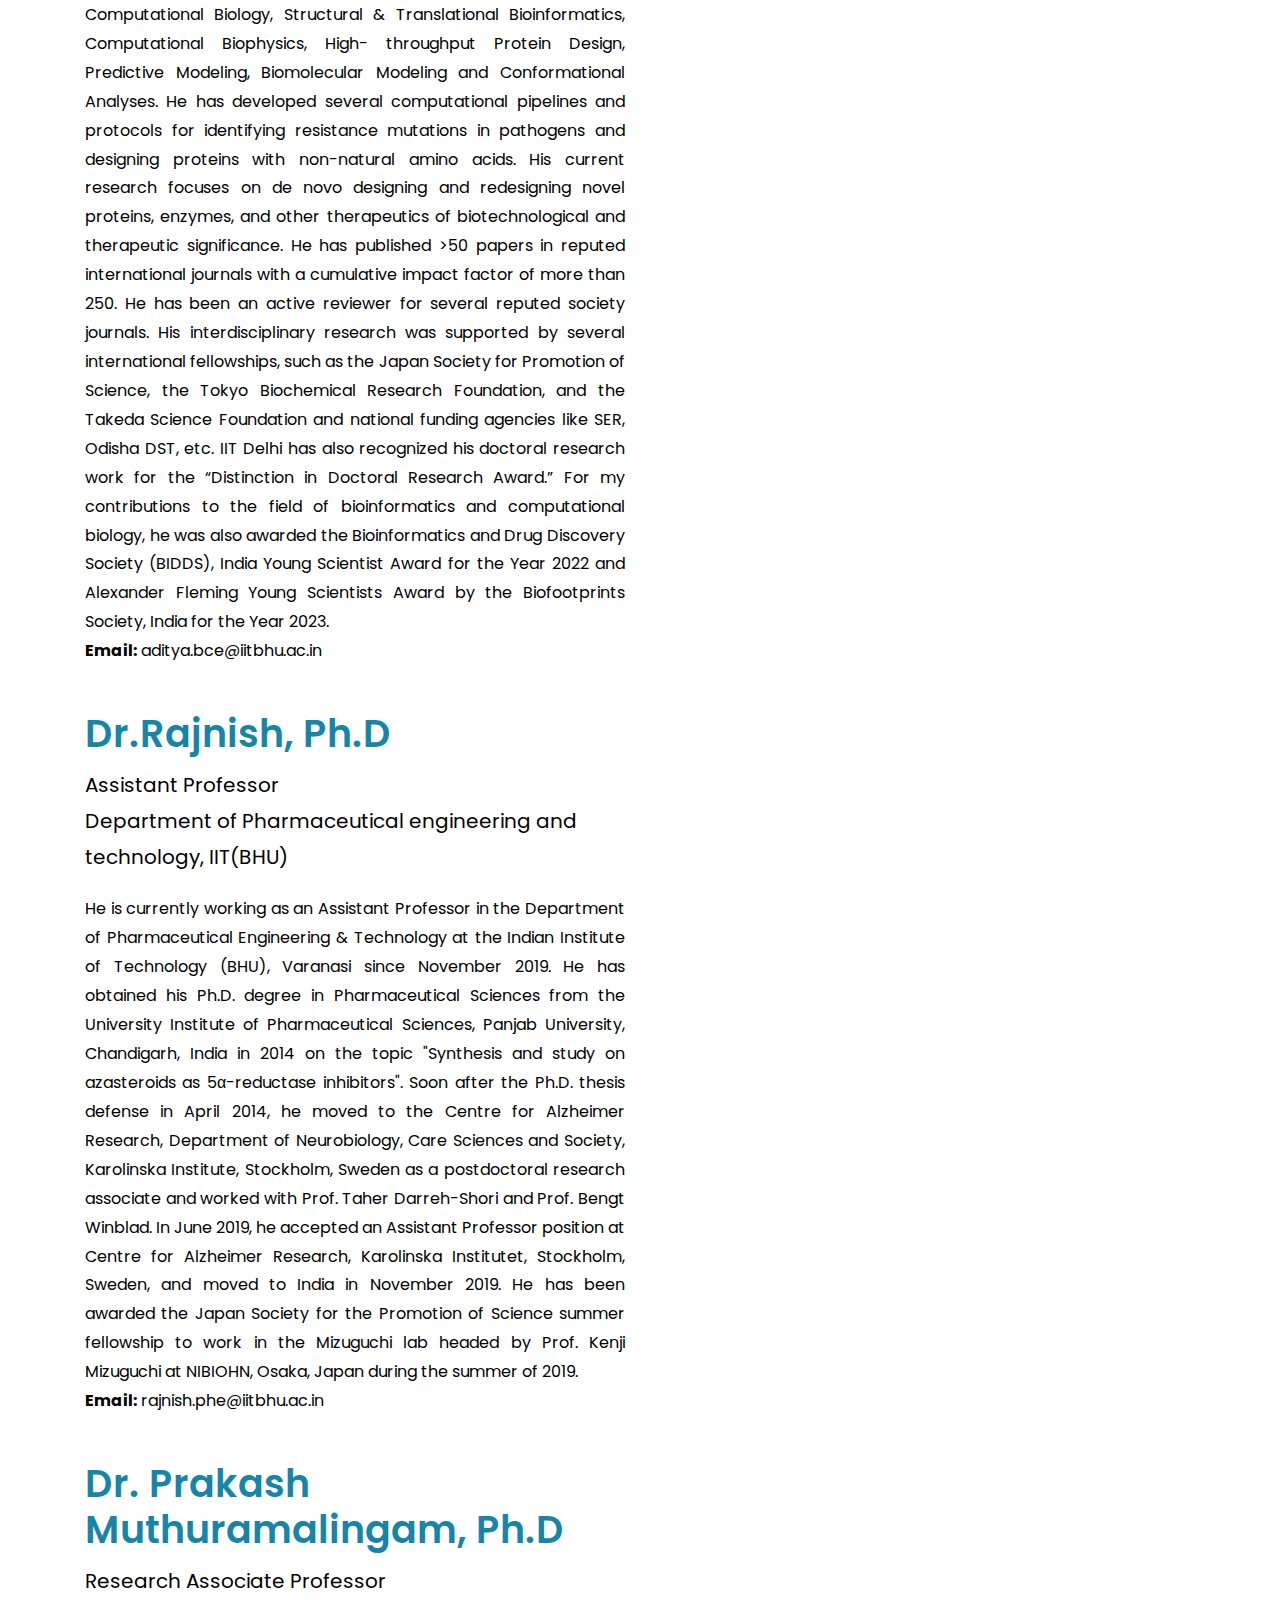
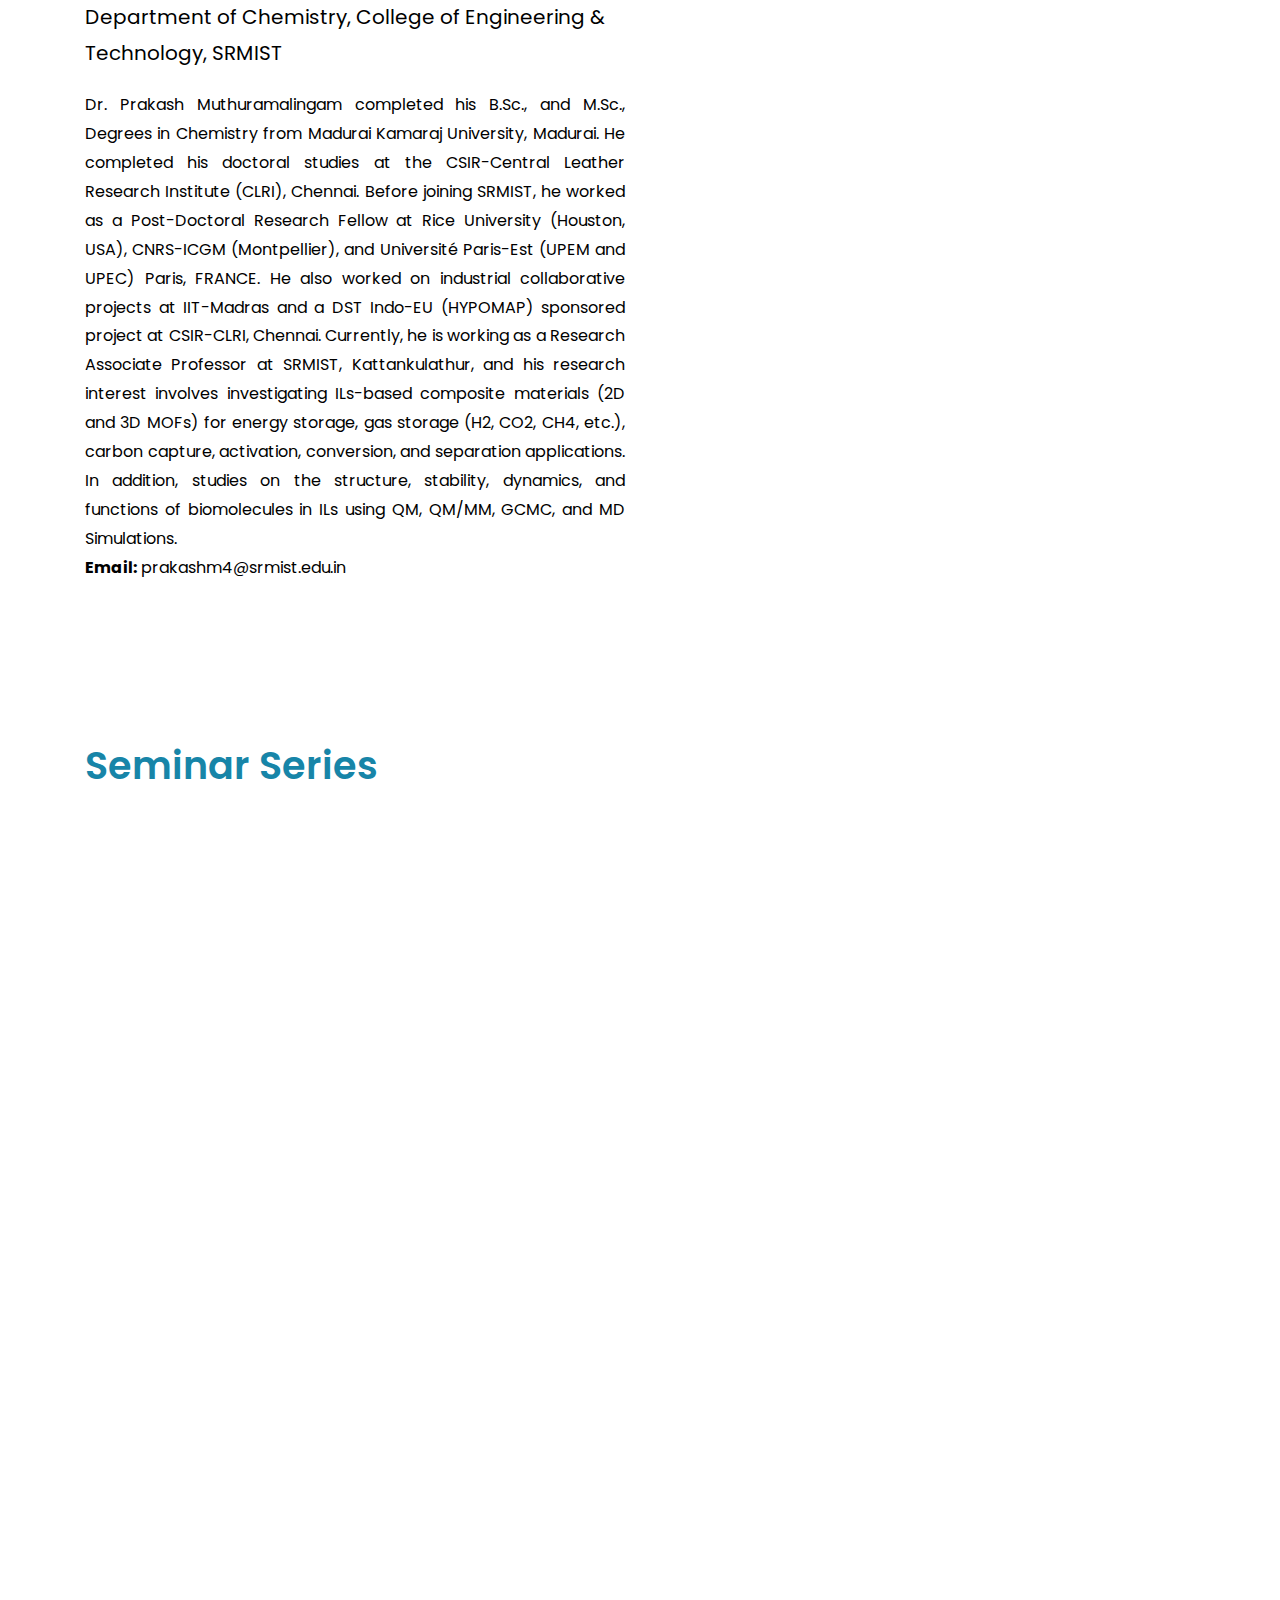
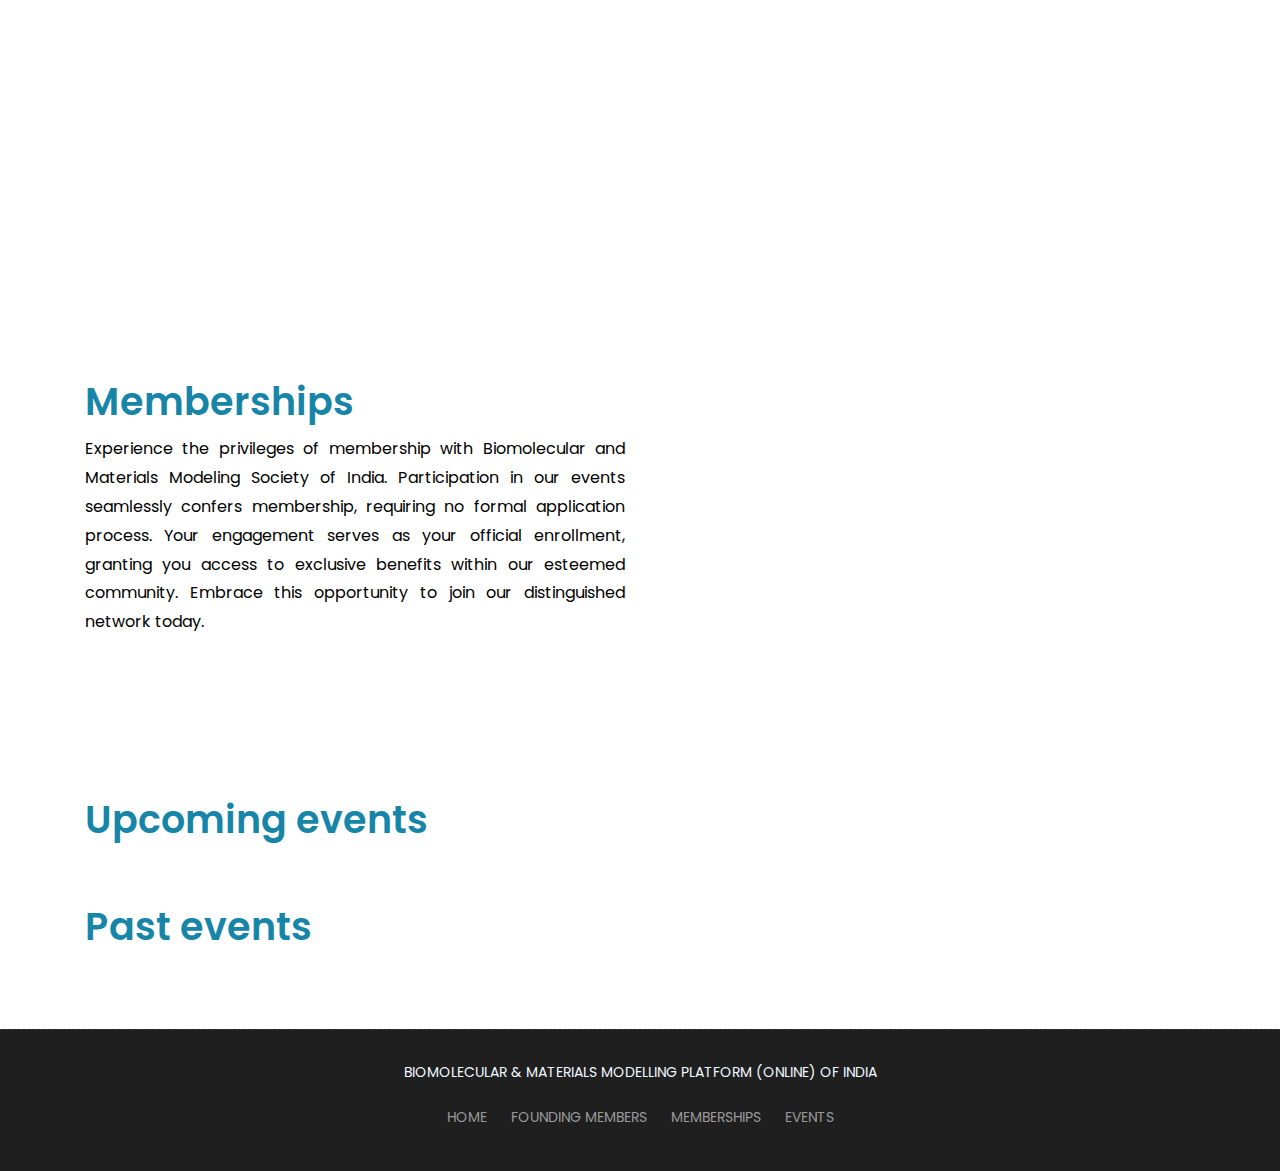
==== commit b5c2c096: "updated index file" ====
--- a/index.html
+++ b/index.html
@@ -12,7 +12,7 @@
     <title>Biomolecular & Materials Modelling Platform (Online) of India</title>  
     <meta name="keywords" content="yennamalli">
     <meta name="description" content="sastra">
-    <meta name="author" content="Dharshini Priya">
+    <meta name="author" content="Siddhant Kalra">
 
     <!-- Site Icons -->
     <!--<link rel="shortcut icon" href="images/favicon.ico" type="image/x-icon" />
@@ -62,7 +62,7 @@
               <a class="nav-link js-scroll-trigger active" href="#home">Home</a>
 			</li>
 			<li class="nav-item">
-				<a class="nav-link js-scroll-trigger active" href="#Governance Team">Governance Team</a>
+				<a class="nav-link js-scroll-trigger active" href="#PI">Founding Members</a>
 			  </li>
 			  <li class="nav-item">
 				<a class="nav-link js-scroll-trigger active" href="#Teaching">Seminar Series</a>
@@ -91,7 +91,7 @@
 					<b>Graphic Design</b>-->
 				</span>
 				<div class="btn-ber">
-					<a class="get_btn hvr-bounce-to-top" href="#Governance Team">Governance Team</a>
+					<a class="get_btn hvr-bounce-to-top" href="#PI">Founding Members</a>
 				</div>
 			</h3>
 		</div>
@@ -99,8 +99,8 @@
 <!--HOME ENDS-->
 
 
-<!-- Meet the GOVERNANCE TEAM-->
-    <div id="Governance Team" class="section wb">
+<!-- Meet the FOUNDING MEMBERS-->
+    <div id="PI" class="section wb">
         <div class="container">
             <div class="row">
                 <div class="col-md-6">
@@ -201,7 +201,7 @@
             </div><!-- end row -->
         </div><!-- end container -->
     </div><!-- end section -->
-<!--MEET THE GOVERNANCE TEAM ENDS-->
+<!--MEET THE FOUNDING MEMBERS ENDS-->
 
 <!-- Seminar--series-->
     <div id="Teaching" class="section wb">
@@ -211,44 +211,49 @@
                     <div class="message-box">                        
                         <h2 style="color:#1785A8;  float:center;">Seminar Series</h2>
 							<div class="right-box-pro wow fadeIn" id="items_container">
-								<br><br> 
-						<div class="text" id="text" style="font-size:40px; color:black;">5th April 2024 
-						<image src="uploads/Prof B. Jayaram.png">
-						<p style="float:center; font-size:16px">Prof. B. Jayaram,Emeritus Professor, Indian Institute of Technology(IIT) Delhi<br><b>Title: Genome to drug in silico: a country   path today; a highway tomorrow</b></p>
-							</div><!-- end media -->							   
+								<div class="text" id="text" style="font-size:40px; color:black;">5th April 2024 
+									<image src="uploads/Prof B. Jayaram.png">
+									<p style="float:center; font-size:16px">Prof. B. Jayaram,Emeritus Professor, Indian Institute of Technology(IIT) Delhi<br><b>Title: Genome to drug in silico: a country   path today; a highway tomorrow</b></p>
+								</div><!-- end media -->							   
 							</div>
                         <!--<a href="#" class="sim-btn hvr-bounce-to-top"><span>Contact Us</span></a>-->
                     </div><!-- end messagebox -->
                 </div><!-- end col -->
 
                 <div class="col-md-6">
-				<br><br>
+							<br><br>
 							<div class="right-box-pro wow fadeIn" id="items_container">
-								<br><br>
-						<div class="text" id="text" style="font-size:40px; color:black;">5th April 2024 
-						<image src="uploads/K GANAPATHY AYAPPA.jpg">
-						<p style="float:center; font-size:16px">Prof. K. Ganapathy Ayappa, Professor of Chemical Engineering, Indian Institute of Science (IISc) Bangalore<br><b>Title: breaching the bacterial cell surface</b></p>
-							</div><!-- end media -->
-				</div><!-- end col -->
-				</div>
-				<div class="col-md-6">
-				<br><br>
-				<div class="message-box"> 
-							<div class="right-box-pro wow fadeIn" id="items_container">
-								<br><br>
-						<div class="text" id="text" style="font-size:40px; color:black;">19th April 2024 
-						<image src="uploads/ProfBalasubramanianSundaram.jpg">
-						<p style="float:center; font-size:16px">Prof. Balasubramanian Sundaram, Professor, Chemistry & Physics of Materials Unit, JNCASR, Bangalore<br><b>Title: Addressing Chemical Complexity through Molecular Simulations</b></p>
-							</div><!-- end media -->
+								<div class="text" id="text" style="font-size:40px; color:black;">5th April 2024 
+									<image src="uploads/K GANAPATHY AYAPPA.jpg">
+									<p style="float:center; font-size:16px">Prof. K. Ganapathy Ayappa, Professor of Chemical Engineering, Indian Institute of Science (IISc) Bangalore<br><b>Title: breaching the bacterial cell surface</b></p>
+								</div><!-- end media -->
 							</div>
 				</div><!-- end col -->
 				
-				
+                <div class="col-md-6">				
+					<div class="message-box">                        
+							<div class="right-box-pro wow fadeIn" id="items_container">
+								<div class="text" id="text" style="font-size:40px; color:black;">19th April 2024 
+									<image src="uploads/Prof.Balasubramanian Sundaram.jpg">
+									<p style="float:center; font-size:16px">Prof. Balasubramanian Sundaram, Professor, Chemistry & Physics of Materials Unit, JNCASR, Bangalore<br><b>Title: Addressing Chemical Complexity through Molecular Simulations</b></p>
+						</div><!-- end media -->							   
+							</div>
+                        <!--<a href="#" class="sim-btn hvr-bounce-to-top"><span>Contact Us</span></a>-->
+                    </div><!-- end messagebox -->
+                </div><!-- end col -->
+
+                <div class="col-md-6">
+							<div class="right-box-pro wow fadeIn" id="items_container">
+								<div class="text" id="text" style="font-size:40px; color:black;">24th May 2024 
+									<image src="uploads/DrTarak.jpeg">
+									<p style="float:center; font-size:16px">Dr. Tarak Karmakar, Assistant Professor, Department of chemistry, Indian Institue of Technology, Delhi<br><b>Title: Enhanced Sampling Simulations Augmented with Machine Learning for the Study of Nano-bio Systems and Biomolecular Recognition</b></p>
+								</div><!-- end media -->
+							</div>
+				</div><!-- end col -->
             </div><!-- end row -->
         </div><!-- end container -->
     </div><!-- end section -->
 <!--Seminar--series ENDS-->
-
 
 <!-- Membership-->
     <div id="memberships" class="section wb">
@@ -306,7 +311,7 @@
 									<img class="img-fluid" src="logo/Logo.png"  width="200px" height="200px" alt="" />
 							</a><br><br>-->
                         <a href="#home">Home</a>
-                        <a href="#Governance Team">Governance Team</a>
+                        <a href="#PI">Founding Members</a>
 						<a href="#memberships">Memberships</a>
 						<a href="#events">Events</a>
                     </p>
--- a/style.css
+++ b/style.css
@@ -682,10 +682,6 @@
   width: 300px;
   height: 300px;
 }	
-.text1 img{
-  width: 30px;
-  height: 30px;
-}
 }
 .right-box-pro::before {
     content: "";
